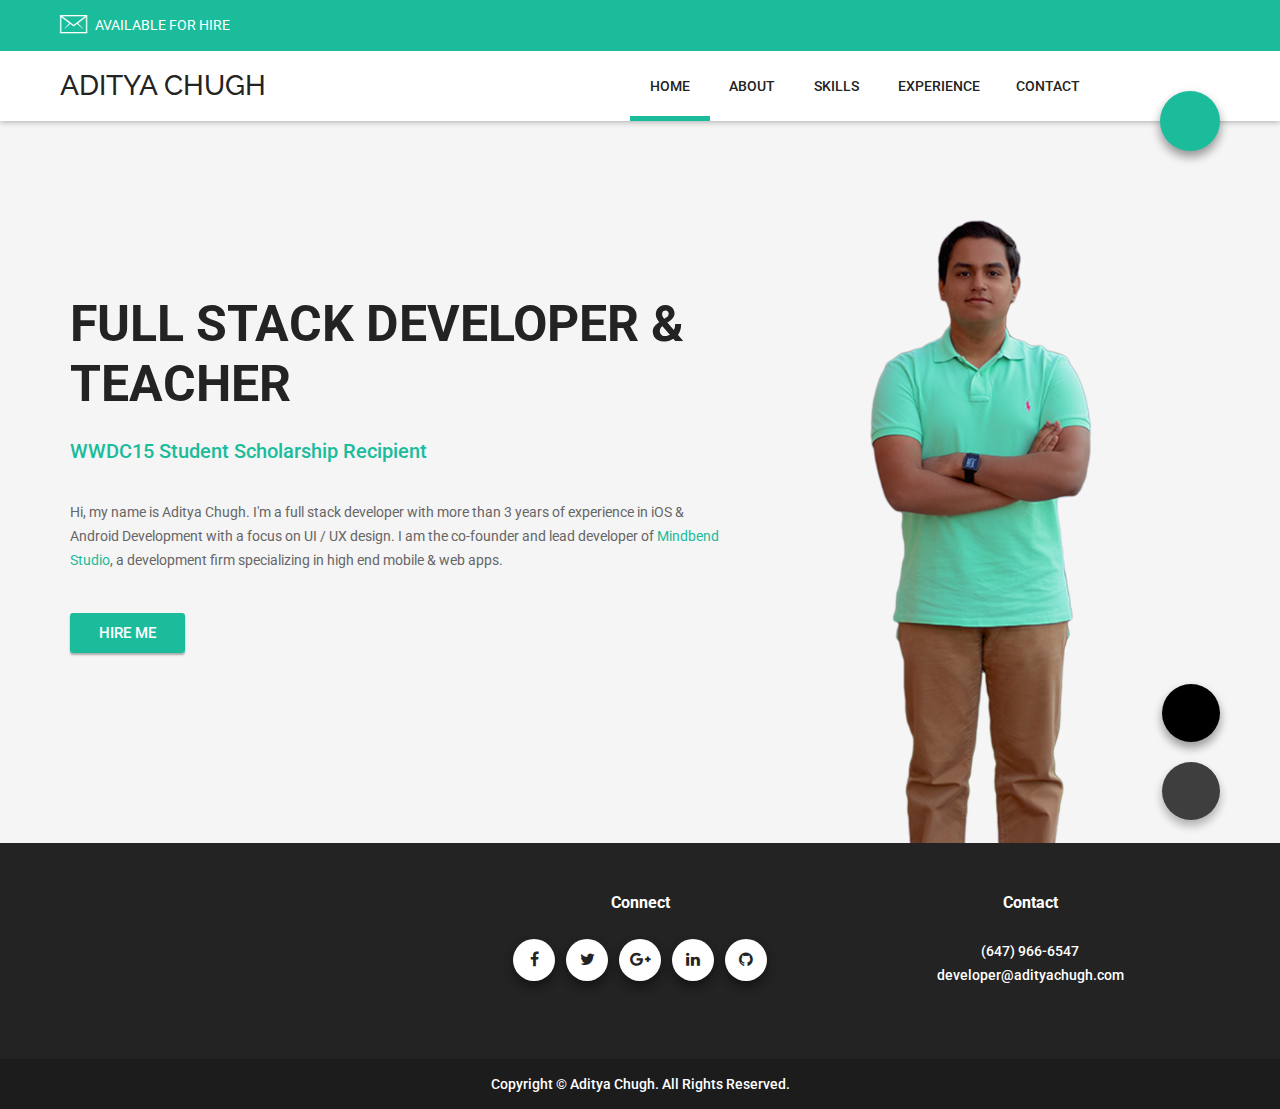
==== index.html @ 8405cd8e "first commit" ====
<!DOCTYPE html>
<html lang="en">
	<head>

		<link rel="shortcut icon" href="favicons/favicon.ico" type="image/x-icon" />
		<link rel="apple-touch-icon" href="favicons/apple-touch-icon.png" />
		<link rel="apple-touch-icon" sizes="57x57" href="favicons/apple-touch-icon-57x57.png" />
		<link rel="apple-touch-icon" sizes="72x72" href="favicons/apple-touch-icon-72x72.png" />
		<link rel="apple-touch-icon" sizes="76x76" href="favicons/apple-touch-icon-76x76.png" />
		<link rel="apple-touch-icon" sizes="114x114" href="favicons/apple-touch-icon-114x114.png" />
		<link rel="apple-touch-icon" sizes="120x120" href="favicons/apple-touch-icon-120x120.png" />
		<link rel="apple-touch-icon" sizes="144x144" href="favicons/apple-touch-icon-144x144.png" />
		<link rel="apple-touch-icon" sizes="152x152" href="favicons/apple-touch-icon-152x152.png" />
		<link rel="apple-touch-icon" sizes="180x180" href="favicons/apple-touch-icon-180x180.png" />

		<meta charset="utf-8">
		<meta http-equiv="X-UA-Compatible" content="IE=edge">
		<meta name="viewport" content="width=device-width, initial-scale=1">
		<title>Aditya Chugh - Full Stack Developer & Teacher</title>

		<!-- Bootstrap -->
		<link href="css/bootstrap.min.css" rel="stylesheet">
		<!-- Material Design Icons -->
		<link href="fonts/material-design-iconic-font/css/material-design-iconic-font.min.css" rel="stylesheet">
		<!-- Font Awesome -->
		<link href="http://maxcdn.bootstrapcdn.com/font-awesome/4.3.0/css/font-awesome.min.css" rel="stylesheet">
		<!-- Ionicons -->
		<link href="fonts/ionicons/css/ionicons.min.css" rel="stylesheet">
		<!-- Owl Carousel -->
		<link href="css/owl.carousel.css" rel="stylesheet">
		<link href="css/owl.theme.default.css" rel="stylesheet">
		<!-- Style.css -->
		<link href="css/style.css" rel="stylesheet">

		<!-- HTML5 shim and Respond.js for IE8 support of HTML5 elements and media queries -->
		<!-- WARNING: Respond.js doesn't work if you view the page via file:// -->
		<!--[if lt IE 9]>
			<script src="https://oss.maxcdn.com/html5shiv/3.7.2/html5shiv.min.js"></script>
			<script src="https://oss.maxcdn.com/respond/1.4.2/respond.min.js"></script>
		<![endif]-->

	</head>
	<body>

		<!-- Search -->
	<div class="search-overlay"></div>
		<div class="search">
			<a href="" class="search-close"><i class="md md-close"></i></a>
			<div class="row">
				<div class="col-sm-6 col-sm-offset-3">
					<h4>Just Start Typing Text and Press Enter</h4>
					<form class="search-form">
						<input type="text" id="search" name="search" class="text-center" />
					</form> <!-- end .search-form -->
				</div> <!-- end .col-sm-6 -->
			</div> <!-- end .row -->
		</div> <!-- end .row -->

		<!-- Slide Out -->
		<div class="slide-out-overlay"></div>
		<div class="slide-out">
			<header class="slide-out-header clearfix">
				<div class="clearfix">
					<a href="" class="slide-out-close pull-left"><i class="md md-close"></i></a>
					<a href="" class="open-search pull-right" style="display: none;"><i class="md md-search"></i></a>
					<a href="" class="slide-out-share pull-right" style="display: none;"><i class="md md-more-vert"></i></a>
				</div> <!-- end .clearfix -->
				<!-- Popup -->
				<div class="slide-out-popup">
					<nav class="social-nav">
						<ul class="list-unstyled">
							<li><a href="">Facebook</a></li>
							<li><a href="">Twitter</a></li>
							<li><a href="">Linkedin</a></li>
							<li><a href="">Google+</a></li>
							<li><a href="">Behance</a></li>
						</ul> <!-- end .list-unstyled -->
					</nav> <!-- end .social-nav -->
				</div> <!-- end .slide-out-popup -->
				<div class="image"><img src="images/head01.jpeg" alt="alt text" class="img-responsive"></div>
				<div class="content">
					<h5>Aditya Chugh</h5>
					<span>Mobile Developer</span>
				</div> <!-- end .content -->
				<div class="text-right">
					<a href="resume.pdf" class="button link-button white icon-left"><i class="md md-file-download"></i>Download Resume</a>
				</div> <!-- end .text-right -->
			</header> <!-- end .slide-out-header -->
			<div class="slide-out-widgets">
				<div class="slide-out-widget">
					<h4>Drink A Coffee With Me Today</h4>
					<form action="scripts/contact.php" method="post" class="form-horizontal contact-form">
						<div class="form-group">
							<label class="col-sm-3 control-label">Name</label>
							<div class="col-sm-9">
								<input type="text" class="contact-name" name="contact-name" />
							</div> <!-- end .col-sm-9 -->
						</div> <!-- end .form-group -->
						<div class="form-group">
							<label class="col-sm-3 control-label">Email</label>
							<div class="col-sm-9">
								<input type="email" class="contact-email" name="contact-email" />
							</div> <!-- end .col-sm-9 -->
						</div> <!-- end .form-group -->
						<div class="form-group">
							<label class="col-sm-3 control-label">Message</label>
							<div class="col-sm-9">
								<textarea name="contact-message" class="contact-message" rows="3"></textarea>
							</div> <!-- end .col-sm-9 -->
						</div> <!-- end .form-group -->
						<div class="form-group">
							<div class="col-sm-9 col-sm-offset-3">
								<button type="submit" class="button solid-button purple">Send Message</button>
							</div> <!-- end .col-sm-9 -->
						</div> <!-- end .form-group -->
						<div class="contact-loading alert alert-info form-alert">
							<span class="message">Loading...</span>
							<button type="button" class="close" data-hide="alert" aria-label="Close"><i class="fa fa-times"></i></button>
						</div>
						<div class="contact-success alert alert-success form-alert">
							<span class="message">Success!</span>
							<button type="button" class="close" data-hide="alert" aria-label="Close"><i class="fa fa-times"></i></button>
						</div>
						<div class="contact-error alert alert-danger form-alert">
							<span class="message">Error!</span>
							<button type="button" class="close" data-hide="alert" aria-label="Close"><i class="fa fa-times"></i></button>
						</div>
					</form> <!-- end contact-form -->
				</div> <!-- end .slide-out-widget -->
				<!--<div class="slide-out-widget">-->
					<!--<h4>Follow On Twitter</h4>-->
					<!--<div class="instagram">-->
						<!--<a href=""><img src="images/instagram01.jpg" alt="alt text" class="img-responsive"></a>-->
						<!--<a href=""><img src="images/instagram02.jpg" alt="alt text" class="img-responsive"></a>-->
						<!--<a href=""><img src="images/instagram03.jpg" alt="alt text" class="img-responsive"></a>-->
						<!--<a href=""><img src="images/instagram04.jpg" alt="alt text" class="img-responsive"></a>-->
						<!--<a href=""><img src="images/instagram05.jpg" alt="alt text" class="img-responsive"></a>-->
						<!--<a href=""><img src="images/instagram06.jpg" alt="alt text" class="img-responsive"></a>-->
					<!--</div> &lt;!&ndash; end .instagram &ndash;&gt;-->
				<!--</div> &lt;!&ndash; end .slide-out-widget &ndash;&gt;-->
			</div> <!-- end .slide-out-widgets -->
		</div> <!-- end .slide-out -->

		<!-- Header -->
		<header class="header">
			<div class="top clearfix">
				<a href="#section8" class="available"><i class="ion-ios-email-outline"></i><span>Available For Hire</span></a>
				<div class="right-icons">
					<a href="" class="open-search header-open-search" style="display:none"><i class="md md-search"></i></a>
					<a href="resume.pdf" class="download"><i class="md md-file-download"></i></a>
					<a href="" class="share" style="display: none;"><i class="md md-more-vert"></i></a>
				</div> <!-- end .right-icons -->
				<!-- Popup -->
				<div class="popup">
					<nav class="social-nav">
						<ul class="list-unstyled">
							<li><a href="">Facebook</a></li>
							<li><a href="">Twitter</a></li>
							<li><a href="">Linkedin</a></li>
							<li><a href="">Google+</a></li>
							<li><a href="">Behance</a></li>
						</ul> <!-- end .list-unstyled -->
					</nav> <!-- end .social-nav -->
				</div> <!-- end .popup -->
			</div> <!-- end .top -->
			<div class="bottom clearfix">
				<div class="title"><a href="index.html">Aditya Chugh</a></div>
				<div class="header-action-button-wrapper">
					<a href="" class="header-action-button action-button"><i class="md md-add"></i></a>
				</div> <!-- end .header-action-button-wrapper -->
				<a href="" class="responsive-menu-open">Menu <i class="fa fa-bars"></i></a>
				<nav class="main-nav">
					<ul class="list-unstyled">
						<li class="active"><a href="#section1">Home</a></li>
						<li><a href="#section2">About</a></li>
						<li><a href="#section3">Skills</a></li>
						<li><a href="#section4">Experience</a></li>
						<li><a href="#section5" style="display: none;">Education</a></li>
						<li><a href="#section6" style="display: none;">Work</a></li>
						<li><a href="#section7" style="display: none;">Blog</a></li>
						<li><a href="#section8">Contact</a></li>
					</ul>
				</nav> <!-- end .main-nav -->
			</div> <!-- end .bottom -->
		</header> <!-- end .header -->
		<div class="responsive-menu">
			<a href="" class="responsive-menu-close">Close <i class="ion-android-close"></i></a>
			<nav class="responsive-nav"></nav> <!-- end .responsive-nav -->
		</div> <!-- end .responsive-menu -->

		<!-- Section Navigation -->
		<div class="section-nav">
			<nav class="section1">
				<a href="#section2" class="forward"><i class="md md-chevron-right"></i></a>
				<a href="#section1" class="backward"><i class="md md-chevron-left"></i></a>
			</nav>
		</div> <!-- end .section-nav -->

		<!-- Sections -->
		<div class="sections">
			<div class="sections-wrapper clearfix">

				<!-- Home -->
				<section id="section1" class="no-padding-bottom active">
					<div class="container">
						<div class="row">
							<div class="col-sm-7 vertical-center padding-fix">
								<h1>Full Stack Developer & Teacher</h1>
								<h3 class="subtitle"><a href="https://github.com/adityachugh/WWDC-2015">WWDC15 Student Scholarship Recipient</a></h3>
								<p>Hi, my name is Aditya Chugh. I'm a full stack developer with more than 3 years of experience in iOS & Android Development with a focus on UI / UX design. I am the co-founder and lead developer of <a href="http://www.mindbend.io">Mindbend Studio</a>, a development firm specializing in high end mobile & web apps. </p>
								<p class="button-row"><a href="https://ca.linkedin.com/in/adityachugh" class="button purple solid-button">Hire Me</a><!-- <a href="" class="button solid-button purple">Download Resume</a> --></p>
							</div> <!-- end .col-sm-7 -->
							<div class="col-sm-5 vertical-center">
								<img src="images/man01.png" alt="man" class="img-responsive section-img">
							</div> <!-- end .col-sm-5 -->
						</div> <!-- end .row -->
					</div> <!-- end .container -->
				</section> <!-- end #section1 -->
				<!-- About -->
				<section id="section2">
					<div class="container">
						<h2>About Me</h2>
						<div class="row">
							<div class="col-sm-3">
								<img src="images/man02.png" alt="man" class="img-responsive section-img">
							</div> <!-- end .col-sm-3 -->
							<div class="col-sm-9">
								<h3 class="small-margin-bottom">Aditya Chugh</h3>
								<h5>Full Stack Developer & Teacher</h5>
								<p>Since my childhood, I've always had a very strong passion for computers. At the age of 12, I started writing applications in C#, and by the age of 14, I was developing design focused iOS apps. In June 2015, I was honored to have won a <a href="https://developer.apple.com/wwdc/scholarships/">WWDC15 scholarship</a>, and had the pleasure of meeting many bright minds, including Tim Cook and Craig Federighi, just to name a few. Lately I have been participating in various hackathons, and have attended some of Canada's most presitgious hackathons, including <a href="http://hackthenorth.com">Hack the North</a> and <a href="https://hackwestern.com">Hack Western</a>.</p>
								<p>I've always had a keen eye for design, and this has lead me to start my own design & development firm, <a href="http://mindbend.io">Mindbend Studio</a>. I have a strong passion for entrepeneurship, and plan to continue with this startup throughout the course of my post secondary education. </p>
								<p>I strongly believe that the more you give to others, the more you achieve yourself. For this reason I have started a programming club at my school, I teach programming at a social programming club called <a href="http://projectcipher.io">Cipher</a>, and I teach iOS and web development at an education startup, <a href="http://www.sparkeducation.ca">Spark Education</a>. Throughout this journey, I have learned that I also have a strong passion for empowering others through programming, and that by increasing our generation's computer literacy, we can build a better future for everyone.</p>
								<div class="signature"><img src="images/signature.png" alt="signature" class="img-responsive"></div>
								<div class="spacer"></div>
								<h3>What I'm Doing</h3>
								<div class="row">
									<div class="col-sm-4">
										<div class="service">
											<div class="icon"><i class="ion-iphone"></i></div>
											<h5>iOS Development</h5>
										</div> <!-- end .service -->
									</div> <!-- end .col-sm-4 -->
									<div class="col-sm-4">
										<div class="service">
											<div class="icon"><i class="ion-cloud"></i></div>
											<h5>Web Development</h5>
										</div> <!-- end .service -->
									</div> <!-- end .col-sm-4 -->
									<div class="col-sm-4">
										<div class="service">
											<div class="icon"><i class="ion-ios-monitor-outline"></i></div>
											<h5>UI / UX Design</h5>
										</div> <!-- end .service -->
									</div> <!-- end .col-sm-4 -->
								</div> <!-- end .row -->
							</div> <!-- end .col-sm-9 -->
						</div> <!-- end .row -->
					</div> <!-- end .container -->
				</section> <!-- end #section1 -->

				<!-- Skills -->
				<section id="section3">
					<div class="container">
						<h2>My Skills & Values</h2>
						<div class="row">
							<div class="col-sm-6">
								<h4>Technical Skills</h4>
								<label class="progress-bar-label">Swift</label>
								<div class="progress">
									<div class="progress-bar" role="progressbar" aria-valuenow="90" aria-valuemin="0" aria-valuemax="100">
										<span>90%</span>
									</div> <!-- end .progress-bar -->
								</div> <!-- end .progress -->
								<label class="progress-bar-label">Objective C</label>
								<div class="progress">
									<div class="progress-bar" role="progressbar" aria-valuenow="85" aria-valuemin="0" aria-valuemax="100">
										<span>85%</span>
									</div> <!-- end .progress-bar -->
								</div> <!-- end .progress -->
								<label class="progress-bar-label">UI / UX Design</label>
								<div class="progress">
									<div class="progress-bar" role="progressbar" aria-valuenow="90" aria-valuemin="0" aria-valuemax="100">
										<span>90%</span>
									</div> <!-- end .progress-bar -->
								</div> <!-- end .progress -->
                                <label class="progress-bar-label">Java (Android)</label>
                                <div class="progress">
                                    <div class="progress-bar" role="progressbar" aria-valuenow="85" aria-valuemin="0" aria-valuemax="100">
                                        <span>85%</span>
                                    </div> <!-- end .progress-bar -->
                                </div> <!-- end .progress -->
								<label class="progress-bar-label">Angular.JS</label>
								<div class="progress">
									<div class="progress-bar" role="progressbar" aria-valuenow="70" aria-valuemin="0" aria-valuemax="100">
										<span>70%</span>
									</div> <!-- end .progress-bar -->
								</div> <!-- end .progress -->
							</div> <!-- end .col-sm-6 -->
							<div class="col-sm-6">
								<h4>Skills</h4>
								<div class="row">
									<div class="col-sm-6">
										<ul class="list-icons purple bold-list">
											<li><i class="md-arrow-forward"></i>Entrepreneurship</li>
											<li><i class="md-arrow-forward"></i>Leadership</li>
											<li><i class="md-arrow-forward"></i>Project Management</li>
											<li><i class="md-arrow-forward"></i>Software Development</li>
											<li><i class="md-arrow-forward"></i>Teaching</li>
											<li><i class="md-arrow-forward"></i>Research</li>
											<li><i class="md-arrow-forward"></i>SDLC</li>
										</ul>
									</div> <!-- end .col-sm-6 -->
									<div class="col-sm-6">
										<ul class="list-icons purple bold-list">
											<li><i class="md-arrow-forward"></i>Xcode</li>
											<li><i class="md-arrow-forward"></i>MySQL</li>
											<li><i class="md-arrow-forward"></i>Parse.com</li>
											<li><i class="md-arrow-forward"></i>IntelliJ</li>
											<li><i class="md-arrow-forward"></i>Aperture</li>
											<li><i class="md-arrow-forward"></i>Sketch 3</li>
											<li><i class="md-arrow-forward"></i>Photoshop</li>
										</ul>
									</div> <!-- end .col-sm-6 -->
								</div> <!-- end .row -->
							</div> <!-- end .col-sm-6 -->
						</div> <!-- end .row -->
						<div class="spacer"></div>
						<h4 style="display: none;">Languages</h4>
						<div style="display: none" class="row">
							<div class="col-sm-4">
								<div class="circle-progress-wrapper clearfix">
									<div class="circle-progress">
										<input type="text" class="dial" value="100" data-color="#1abc9c" data-from="0" data-to="100" />
									</div> <!-- end .circle-progress -->
									<div class="circle-progress-label-wrapper"><label class="circle-progress-label">English</label></div>
								</div> <!-- end .circle-progress-wrapper -->
							</div> <!-- end .col-sm-4 -->
							<div class="col-sm-4">
								<div class="circle-progress-wrapper clearfix">
									<div class="circle-progress">
										<input type="text" class="dial" value="90" data-color="#1abc9c" data-from="0" data-to="90" />
									</div> <!-- end .circle-progress -->
									<div class="circle-progress-label-wrapper"><label class="circle-progress-label">Punjabi</label></div>
								</div> <!-- end .circle-progress-wrapper -->
							</div> <!-- end .col-sm-4 -->
							<div class="col-sm-4">
								<div class="circle-progress-wrapper clearfix">
									<div class="circle-progress">
										<input type="text" class="dial" value="85" data-color="#1abc9c" data-from="0" data-to="85" />
									</div> <!-- end .circle-progress -->
									<div class="circle-progress-label-wrapper"><label class="circle-progress-label">Hindi</label></div>
								</div> <!-- end .circle-progress-wrapper -->
							</div> <!-- end .col-sm-4 -->
						</div> <!-- end .row -->
					</div> <!-- end .container -->
				</section> <!-- end #section1 -->

				<!-- Experience -->
				<section id="section4">
					<div class="container">
						<div class="experience-timeline">
							<div class="experience-block clearfix">
								<div class="meta">
									<span class="year">May 2015 - Current</span>
									<span class="company"><a href="http://mindbend.io">Mindbend Studio</a></span>
								</div> <!-- end .meta -->
								<div class="content">
									<h5>CEO, Co-Founder & Lead Developer</h5>
									<p>At Mindbend Studio, I am working with two partners to develop infor[me]; a revolutionary service that will <strong>advance communication in a school environment</strong>. With one large client already, this service has the potential to <strong>impact hundreds of thousands of users</strong>.
										My role involves <strong>pitching the app</strong> to potential clients while <strong>managing all managerial functions</strong>. I also <strong>lead the planning / development of our mobile / web applications</strong>.</p>
								</div> <!-- end .content -->
								<div class="icon">
									<i class="ion-ios-lightbulb"></i>
								</div> <!-- end .icon -->
								<div class="line"></div>
							</div> <!-- end .experience-block -->
							<div class="experience-block clearfix">
								<div class="meta">
									<span class="year">December 2014 - Current</span>
									<span class="company"><a href="http://www.sparkeducation.ca/">Spark Education</a></span>
								</div> <!-- end .meta -->
								<div class="content">
									<h5>Mobile / Web Development Teacher</h5>
									<p>At Spark Education, I teach iOS and Web development to students with <strong>varying levels of programming experience.</strong> I spend much of my time developing <strong>new and innovative ways to teach</strong> students programming, and this has lead me to <strong>develop an open source SDK</strong> called Sparky; Sparky allows for amateurs to learn <strong>programming fundamentals and algorithms</strong> without the hassle of managing complex user interfaces.</p>
								</div> <!-- end .content -->
								<div class="icon">
									<i class="ion-ios-people"></i>
								</div> <!-- end .icon -->
								<div class="line"></div>
							</div> <!-- end .experience-block -->
						</div> <!-- end .experience-timeline -->

						<!-- Testimonials -->
						<div style="display: none" class="row">
							<div class="col-sm-8 col-sm-offset-2">
								<div class="testimonial-slider owl-carousel">
									<div>
										<div class="image"><img src="images/testimonial.jpg" alt="alt text"></div>
										<div class="sep"></div>
										<p>" Awesome to work with. Incredibly organized, easy to communicate with, responsive with next iterations, and beautiful work. "</p>
										<span class="author">swetain , CEO of Texco Company</span>
									</div>
									<div>
										<div class="image"><img src="images/testimonial.jpg" alt="alt text"></div>
										<div class="sep"></div>
										<p>" Awesome to work with. Incredibly organized, easy to communicate with, responsive with next iterations, and beautiful work. "</p>
										<span class="author">swetain , CEO of Texco Company</span>
									</div>
									<div>
										<div class="image"><img src="images/testimonial.jpg" alt="alt text"></div>
										<div class="sep"></div>
										<p>" Awesome to work with. Incredibly organized, easy to communicate with, responsive with next iterations, and beautiful work. "</p>
										<span class="author">swetain , CEO of Texco Company</span>
									</div>
								</div> <!-- end .testimonial-slider -->
							</div> <!-- end .col-sm-8 -->
						</div> <!-- end .row -->

					</div> <!-- end .container -->
				</section> <!-- end #section1 -->

				<!-- Education -->
				<section id="section5" style="display: none;">
					<div class="container">
						<h2>Educational Value</h2>
						<div class="education clearfix">
							<div class="item">
								<div class="marker"></div>
								<div class="content">
									<span>University Of Design</span>
									<h4>Master Degree of Design</h4>
								</div>
								<div class="year">2005 - 2006</div>
							</div> <!-- end item -->
							<div class="item">
								<div class="marker"></div>
								<div class="content">
									<span>University Of Design</span>
									<h4>Master Degree of Design</h4>
								</div>
								<div class="year">2005 - 2006</div>
							</div> <!-- end item -->
							<div class="item">
								<div class="marker"></div>
								<div class="content">
									<span>University Of Design</span>
									<h4>Master Degree of Design</h4>
								</div>
								<div class="year">2005 - 2006</div>
							</div> <!-- end item -->
							<div class="item">
								<div class="marker"></div>
								<div class="content">
									<span>University Of Design</span>
									<h4>Master Degree of Design</h4>
								</div>
								<div class="year">2005 - 2006</div>
							</div> <!-- end item -->
							<div class="line"></div>
						</div> <!-- end .education -->

						<h2>Hobbies & Interest</h2>
						<div class="row">
							<div class="col-sm-2 col-sm-offset-1 col-xs-6">
								<div class="icon-box">
									<div class="icon"><i class="ion-easel"></i></div>
									<h6>Web Research</h6>
								</div> <!-- end .icon-box -->
							</div> <!-- end .col-sm-2 -->
							<div class="col-sm-2 col-xs-6">
								<div class="icon-box">
									<div class="icon"><i class="ion-ios-camera-outline"></i></div>
									<h6>Photography</h6>
								</div> <!-- end .icon-box -->
							</div> <!-- end .col-sm-2 -->
							<div class="col-sm-2 col-xs-6">
								<div class="icon-box">
									<div class="icon"><i class="ion-plane"></i></div>
									<h6>Travelling</h6>
								</div> <!-- end .icon-box -->
							</div> <!-- end .col-sm-2 -->
							<div class="col-sm-2 col-xs-6">
								<div class="icon-box">
									<div class="icon"><i class="ion-ios-bookmarks-outline"></i></div>
									<h6>Book Reading</h6>
								</div> <!-- end .icon-box -->
							</div> <!-- end .col-sm-2 -->
							<div class="col-sm-2 col-xs-6">
								<div class="icon-box">
									<div class="icon"><i class="ion-ios-musical-notes"></i></div>
									<h6>Music</h6>
								</div> <!-- end .icon-box -->
							</div> <!-- end .col-sm-2 -->
						</div> <!-- end .row -->
					</div> <!-- end .container -->
				</section> <!-- end #section1 -->

				<!-- Portfolio -->
				<section style="display: none;" id="section6">
					<div class="container">
						<h2>Portfolio</h2>
						<div class="portfolio-wrapper">
							<div id="portfolio-filters" class="portfolio-filters">
								<button class="button solid-button white-purple small" data-filter="*">Show All</button>
								<button class="button solid-button white-purple small" data-filter=".branding">Branding</button>
								<button class="button solid-button white-purple small" data-filter=".print">Print</button>
								<button class="button solid-button white-purple small" data-filter=".motion">Motion</button>
								<button class="button solid-button white-purple small" data-filter=".websites">Websites</button>
							</div>
							<div id="portfolio" class="portfolio">
								<div class="item branding print">
									<img src="images/portfolio01.jpg" alt="alt text" class="img-responsive">
									<a href="single-portfolio.html" class="overlay">
										<div class="background"></div>
										<div class="meta">
											<span class="title">Portfolio Item - 01</span>
											<span class="category">Branding, Print</span>
										</div> <!-- end .meta -->
									</a> <!-- end .overlay -->
								</div> <!-- end .item -->
								<div class="item motion">
									<img src="images/portfolio02.jpg" alt="alt text" class="img-responsive">
									<a href="single-portfolio.html" class="overlay">
										<div class="background"></div>
										<div class="meta">
											<span class="title">Portfolio Item - 02</span>
											<span class="category">Motion</span>
										</div> <!-- end .meta -->
									</a> <!-- end .overlay -->
								</div> <!-- end .item -->
								<div class="item print">
									<img src="images/portfolio03.jpg" alt="alt text" class="img-responsive">
									<a href="single-portfolio.html" class="overlay">
										<div class="background"></div>
										<div class="meta">
											<span class="title">Portfolio Item - 03</span>
											<span class="category">Print</span>
										</div> <!-- end .meta -->
									</a> <!-- end .overlay -->
								</div> <!-- end .item -->
								<div class="item print branding websites">
									<img src="images/portfolio04.jpg" alt="alt text" class="img-responsive">
									<a href="single-portfolio.html" class="overlay">
										<div class="background"></div>
										<div class="meta">
											<span class="title">Portfolio Item - 04</span>
											<span class="category">Branding, Websites</span>
										</div> <!-- end .meta -->
									</a> <!-- end .overlay -->
								</div> <!-- end .item -->
								<div class="item print branding">
									<img src="images/portfolio05.jpg" alt="alt text" class="img-responsive">
									<a href="single-portfolio.html" class="overlay">
										<div class="background"></div>
										<div class="meta">
											<span class="title">Portfolio Item - 05</span>
											<span class="category">Print, Branding</span>
										</div> <!-- end .meta -->
									</a> <!-- end .overlay -->
								</div> <!-- end .item -->
								<div class="item motion">
									<img src="images/portfolio06.jpg" alt="alt text" class="img-responsive">
									<a href="single-portfolio.html" class="overlay">
										<div class="background"></div>
										<div class="meta">
											<span class="title">Portfolio Item - 06</span>
											<span class="category">Motion</span>
										</div> <!-- end .meta -->
									</a> <!-- end .overlay -->
								</div> <!-- end .item -->
								<div class="item motion">
									<img src="images/portfolio07.jpg" alt="alt text" class="img-responsive">
									<a href="single-portfolio.html" class="overlay">
										<div class="background"></div>
										<div class="meta">
											<span class="title">Portfolio Item - 07</span>
											<span class="category">Motion</span>
										</div> <!-- end .meta -->
									</a> <!-- end .overlay -->
								</div> <!-- end .item -->
								<div class="item print">
									<img src="images/portfolio08.jpg" alt="alt text" class="img-responsive">
									<a href="single-portfolio.html" class="overlay">
										<div class="background"></div>
										<div class="meta">
											<span class="title">Portfolio Item - 08</span>
											<span class="category">Print</span>
										</div> <!-- end .meta -->
									</a> <!-- end .overlay -->
								</div> <!-- end .item -->
								<div class="item motion">
									<img src="images/portfolio09.jpg" alt="alt text" class="img-responsive">
									<a href="single-portfolio.html" class="overlay">
										<div class="background"></div>
										<div class="meta">
											<span class="title">Portfolio Item - 09</span>
											<span class="category">Motion</span>
										</div> <!-- end .meta -->
									</a> <!-- end .overlay -->
								</div> <!-- end .item -->
								<div class="item websites">
									<img src="images/portfolio10.jpg" alt="alt text" class="img-responsive">
									<a href="single-portfolio.html" class="overlay">
										<div class="background"></div>
										<div class="meta">
											<span class="title">Portfolio Item - 10</span>
											<span class="category">Websites</span>
										</div> <!-- end .meta -->
									</a> <!-- end .overlay -->
								</div> <!-- end .item -->
							</div> <!-- end .portfolio -->
							<div class="portfolio-load-more">
								<a href="single-portfolio.html" class="button solid-button white icon-right">Load More Work<i class="md-refresh"></i></a>
							</div> <!-- end .portfolio-load-more -->
						</div> <!-- end .portfolio-wrapper -->
					</div> <!-- end .container -->
				</section> <!-- end #section1 -->

				<!-- Blog -->
				<section id="section7" style="display: none;">
					<div class="container">
						<h2>Blog Post</h2>
						<div class="blog-posts masonry" id="blog-masonry">
							<div class="blog-grid-sizer"></div>
							<div class="blog-post image-left">
								<div class="inner">
									<a href="single-blog-post.html"><div class="image" style="background-image: url('images/blog-post-image01.jpg');"></div></a>
									<div class="content">
										<span class="date">March 14, 2015</span>
										<h4><a href="single-blog-post.html">We Support Any Type Of Design</a></h4>
										<footer>
											<span class="comments-link"><a href="single-blog-post.html">3 Comments</a></span>
											<span class="share-link"><a href="single-blog-post.html"><i class="fa fa-share-alt"></i></a></span>
										</footer>
									</div> <!-- end .content -->
								</div> <!-- end .inner -->
							</div> <!-- end .blog-post -->
							<div class="blog-post">
								<div class="inner">
									<div class="content">
										<span class="date">March 15, 2015</span>
										<h4><a href="single-blog-post.html">We Give 99% Satisfy In All Work</a></h4>
										<footer>
											<span class="comments-link"><a href="single-blog-post.html">7 Comments</a></span>
											<span class="share-link"><a href="single-blog-post.html"><i class="fa fa-share-alt"></i></a></span>
										</footer>
									</div> <!-- end .content -->
								</div> <!-- end .inner -->
							</div> <!-- end .blog-post -->
							<div class="blog-post image-top">
								<div class="inner">
									<a href="single-blog-post.html"><div class="image" style="background-image: url('images/blog-post-image02.jpg');"></div></a>
									<div class="content">
										<span class="date">March 13, 2015</span>
										<h4><a href="single-blog-post.html">We Won CSS Design Of The Year</a></h4>
										<footer>
											<span class="comments-link"><a href="single-blog-post.html">4 Comments</a></span>
											<span class="share-link"><a href="single-blog-post.html"><i class="fa fa-share-alt"></i></a></span>
										</footer>
									</div> <!-- end .content -->
								</div> <!-- end .inner -->
							</div> <!-- end .blog-post -->
							<div class="blog-post image-top">
								<div class="inner">
									<a href="single-blog-post.html"><div class="image" style="background-image: url('images/blog-post-image03.jpg');"></div></a>
									<div class="content">
										<span class="date">March 12, 2015</span>
										<h4><a href="single-blog-post.html">How to Launch Website Easily</a></h4>
										<footer>
											<span class="comments-link"><a href="single-blog-post.html">10 Comments</a></span>
											<span class="share-link"><a href="single-blog-post.html"><i class="fa fa-share-alt"></i></a></span>
										</footer>
									</div> <!-- end .content -->
								</div> <!-- end .inner -->
							</div> <!-- end .blog-post -->
							<div class="blog-post image-right">
								<div class="inner">
									<a href="single-blog-post.html"><div class="image" style="background-image: url('images/blog-post-image04.jpg');"></div></a>
									<div class="content">
										<span class="date">March 11, 2015</span>
										<h4><a href="single-blog-post.html">Music Is Help To Relax Body And Mind</a></h4>
										<footer>
											<span class="comments-link"><a href="single-blog-post.html">5 Comments</a></span>
											<span class="share-link"><a href="single-blog-post.html"><i class="fa fa-share-alt"></i></a></span>
										</footer>
									</div> <!-- end .content -->
								</div> <!-- end .inner -->
							</div> <!-- end .blog-post -->
							<div class="blog-post">
								<div class="inner">
									<div class="content">
										<span class="date">March 10, 2015</span>
										<h4><a href="single-blog-post.html">We Support any Type of Design</a></h4>
										<footer>
											<span class="comments-link"><a href="single-blog-post.html">3 Comments</a></span>
											<span class="share-link"><a href="single-blog-post.html"><i class="fa fa-share-alt"></i></a></span>
										</footer>
									</div> <!-- end .content -->
								</div> <!-- end .inner -->
							</div> <!-- end .blog-post -->
							<div class="blog-post image-left">
								<div class="inner">
									<a href="single-blog-post.html"><div class="image" style="background-image: url('images/blog-post-image05.jpg');"></div></a>
									<div class="content">
										<span class="date">March 9, 2015</span>
										<h4><a href="single-blog-post.html">Change Your Domain Without Risk</a></h4>
										<footer>
											<span class="comments-link"><a href="single-blog-post.html">6 Comments</a></span>
											<span class="share-link"><a href="single-blog-post.html"><i class="fa fa-share-alt"></i></a></span>
										</footer>
									</div> <!-- end .content -->
								</div> <!-- end .inner -->
							</div> <!-- end .blog-post -->
						</div> <!-- end .blog-posts -->
						<div class="blog-load-more">
							<a href="single-blog-post.html" class="button solid-button white icon-right">Load More Posts<i class="md-refresh"></i></a>
						</div> <!-- end .blog-load-more -->
					</div> <!-- end .container -->
				</section> <!-- end #section1 -->

				<!-- Contact -->
				<section id="section8">
					<div class="container">
						<h2>Get In Touch With Me</h2>
						<div class="row">
							<div class="col-sm-5">
								<h5>Contact Address</h5>
								<ul class="list-icons list-unstyled">
									<li><i class="ion-ios-location-outline"></i>80 Pertosa Drive, Unit 13<br/>Brampton ON L6X 5E9<br/>Canada</li>
									<li><i class="ion-iphone"></i>Phone: +1 (647) 966-6547</li>
									<li><i class="ion-ios-email-outline"></i>Email: <a href="mailto:developer@adityachugh.com">developer@adityachugh.com</a></li>
								</ul>
								<div class="spacer"></div>
								<div class="social-icons">
									<a href="https://www.facebook.com/chughaditya" class="social-icon"><i class="fa fa-facebook"></i></a>
									<a href="https://twitter.com/AdityaChugh1" class="social-icon"><i class="fa fa-twitter"></i></a>
									<a href="https://plus.google.com/u/0/+AdityaChugh1" class="social-icon"><i class="fa fa-google-plus"></i></a>
									<a href="https://ca.linkedin.com/in/adityachugh" class="social-icon"><i class="fa fa-linkedin"></i></a>
									<a href="https://github.com/adityachugh" class="social-icon"><i class="fa fa-github"></i></a>
								</div> <!-- end .social-icons -->
								<div class="spacer"></div>
							</div>
							<div class="col-sm-7">
								<h5>Contact Form</h5>
								<form action="scripts/contact.php" method="post" class="form-horizontal contact-form">
									<div class="form-group">
										<label class="col-sm-2 control-label">Name</label>
										<div class="col-sm-10">
											<input type="text" class="contact-name" name="contact-name" />
										</div> <!-- end .col-sm-10 -->
									</div> <!-- end .form-group -->
									<div class="form-group">
										<label class="col-sm-2 control-label">Email</label>
										<div class="col-sm-10">
											<input type="email" class="contact-email" name="contact-email" />
										</div> <!-- end .col-sm-10 -->
									</div> <!-- end .form-group -->
									<div class="form-group">
										<label class="col-sm-2 control-label">Message</label>
										<div class="col-sm-10">
											<textarea name="contact-message" class="contact-message" rows="3"></textarea>
										</div> <!-- end .col-sm-10 -->
									</div> <!-- end .form-group -->
									<div class="form-group">
										<div class="col-sm-10 col-sm-offset-2">
											<button type="submit" class="button solid-button purple">Send Message</button>
										</div> <!-- end .col-sm-10 -->
									</div> <!-- end .form-group -->
									<div class="contact-loading alert alert-info form-alert">
										<span class="message">Loading...</span>
										<button type="button" class="close" data-hide="alert" aria-label="Close"><i class="fa fa-times"></i></button>
									</div>
									<div class="contact-success alert alert-success form-alert">
										<span class="message">Success!</span>
										<button type="button" class="close" data-hide="alert" aria-label="Close"><i class="fa fa-times"></i></button>
									</div>
									<div class="contact-error alert alert-danger form-alert">
										<span class="message">Error!</span>
										<button type="button" class="close" data-hide="alert" aria-label="Close"><i class="fa fa-times"></i></button>
									</div>
								</form> <!-- end contact-form -->
							</div>
						</div>
						<!--<div class="map" id="map"></div>-->
					</div> <!-- end .container -->
				</section> <!-- end #section1 -->

			</div> <!-- end .sections-wrapper -->
		</div> <!-- end .sections -->
		
		<!-- Footer -->
		<footer class="footer">
			<div class="top">
				<div class="container">
					<div class="row">
						<div class="col-sm-4">
<!-- 							<h4>Address</h4> -->
<!-- 							<p>123 Sility, South Corner Street,<br />Melbornem Australia.</p> -->
						</div> <!-- end .col-sm-4 -->
						<div class="col-sm-4">
							<h4>Connect</h4>
							<div class="social-icons">
								<a href="https://www.facebook.com/chughaditya" class="social-icon"><i class="fa fa-facebook"></i></a>
								<a href="https://twitter.com/AdityaChugh1" class="social-icon"><i class="fa fa-twitter"></i></a>
								<a href="https://plus.google.com/u/0/+AdityaChugh1" class="social-icon"><i class="fa fa-google-plus"></i></a>
								<a href="https://ca.linkedin.com/in/adityachugh" class="social-icon"><i class="fa fa-linkedin"></i></a>
								<a href="https://github.com/adityachugh" class="social-icon"><i class="fa fa-github"></i></a>
							</div> <!-- end .social-icons -->
						</div> <!-- end .col-sm-4 -->
						<div class="col-sm-4">
							<h4>Contact</h4>
							<p>(647) 966-6547<br />developer@adityachugh.com</p>
						</div> <!-- end .col-sm-4 -->
					</div> <!-- end .row -->
				</div> <!-- end .container -->
			</div> <!-- end .footer -->
			<div class="bottom">Copyright &copy; Aditya Chugh. All Rights Reserved.</div> <!-- end .bottom -->
		</footer> <!-- end .footer -->

		<!-- jQuery -->
		<script src="js/jquery-1.11.2.min.js"></script>
		<!-- Bootstrap -->
		<script src="js/bootstrap.min.js"></script>
		<!-- Inview -->
		<script src="js/jquery.inview.min.js"></script>
		<!-- SmoothScroll -->
		<script src="js/smoothscroll.js"></script>
		<!-- jQuery Knob -->
		<script src="js/jquery.knob.min.js"></script>
		<!-- Owl Carousel -->
		<script src="js/owl.carousel.min.js"></script>
		<!-- Isotope -->
		<script src="js/isotope.pkgd.min.js"></script>
		<!-- Images Loaded -->
		<script src="js/imagesloaded.pkgd.min.js"></script>
		<!-- google maps -->
		<!--<script src="https://maps.googleapis.com/maps/api/js?v=3.exp"></script>-->
		<!-- Scripts.js -->
		<script src="js/scripts.js"></script>
		<!-- Google Analytics -->
		<script>
			(function(i,s,o,g,r,a,m){i['GoogleAnalyticsObject']=r;i[r]=i[r]||function(){
						(i[r].q=i[r].q||[]).push(arguments)},i[r].l=1*new Date();a=s.createElement(o),
					m=s.getElementsByTagName(o)[0];a.async=1;a.src=g;m.parentNode.insertBefore(a,m)
			})(window,document,'script','//www.google-analytics.com/analytics.js','ga');

			ga('create', 'UA-65218103-1', 'auto');
			ga('send', 'pageview');
		</script>

	</body>
</html>
---- css/style.css ----
/**
*
* Contents
* 
* 01. General Styles
* 02. Buttons
* 03. Forms
* 04. Alerts
* 05. Progress Bar
* 06. Header
* 07. Footer
* 08. Social Icons
* 09. Sections
* 10. Widgets
* 11. Signature
* 12. Services
* 13. Experience
* 14. Testimonials
* 15. Education
* 16. Icon Box
* 17. Portfolio
* 18. Blog
* 19. Error Page
* 
**/


/* ==========================================================================
   01. General Styles
   ========================================================================== */
@import url(http://fonts.googleapis.com/css?family=Roboto:400,300,500,700);
@import url(http://fonts.googleapis.com/css?family=Raleway:400,500);
@import url(http://fonts.googleapis.com/css?family=Lato:700);
html, body {
	overflow-x: hidden;
}
body {
	background: #f5f5f5;
	font-size: 14px;
	line-height: 24px;
	color: #666;
	font-family: 'Roboto', sans-serif;
	font-weight: 400;
}
p {
	margin-bottom: 24px;
}
blockquote {
	margin: 24px 0;
	margin-left: 72px;
	border-left: 4px solid #1abc9c;
	padding: 0;
	padding-left: 38px;
	font-size: 16px;
	line-height: 28px;
	color: #232323;
	font-weight: 500;
	text-transform: uppercase;
}
blockquote p {
	position: relative;
}
blockquote p:before {
	content: '“';
	font-family: 'Lato', sans-serif;
	font-size: 24px;
	line-height: 28px;
	position: absolute;
	left: -12px;
	top: 0;
}
blockquote p:after {
	content: '”';
	font-family: 'Lato', sans-serif;
	font-size: 24px;
	line-height: 28px;
}
blockquote footer {
	font-size: 13px;
	line-height: 28px;
	text-transform: uppercase;
	color: #1abc9c;
	margin-top: 12px;
}
blockquote footer:before {
	content: '';
}
a {
	-webkit-transition: .25s;
	-moz-transition: .25s;
	-o-transition: .25s;
	-ms-transition: .25s;
	transition: .25s;
	outline: none !important;
	color: #1abc9c;
}
a:hover {
	color: #1abc9c;
}
a:focus {
	text-decoration: none;
}
a img {
	-webkit-transition: .25s;
	-moz-transition: .25s;
	-o-transition: .25s;
	-ms-transition: .25s;
	transition: .25s;
	-webkit-backface-visibility: hidden;
	backface-visibility: hidden;
}
a:hover img {
	opacity: .75;
}
.list-unstyled li {
	margin-bottom: 12px;
}
.list-icons {
	padding-left: 0;
	margin-left: 36px;
	list-style-type: none;
}
.list-icons > li {
	position: relative;
}
.list-icons > li > i {
	position: absolute;
	left: -36px;
	width: 36px;
	top: 2px;
	text-align: center;
	color: #232323;
	font-size: 18px;
	vertical-align: middle;
}
.list-icons.purple > li > i {
	color: #1abc9c;
}
.bold-list {
	font-weight: 500;
	text-transform: uppercase;
}
.bold-list li {
	margin-bottom: 12px;
}
h1, h2 {
	text-transform: uppercase;
	font-weight: 700;
	color: #232323;
}

h3, h4, h5, h6 {
	text-transform: capitalize;
	font-weight: 700;
	color: #232323;
}

h1 {
	font-size: 50px;
	line-height: 60px;
	margin-top: 0;
	margin-bottom: 24px;
}
h2 {
	font-size: 22px;
	line-height: 26px;
	margin-top: 0;
	margin-bottom: 36px;
}
h3 {
	font-size: 20px;
	line-height: 26px;
	margin-top: 0;
	margin-bottom: 36px;
	font-weight: 500;
}
h3.subtitle {
	text-transform: capitalize;
}
h4 {
	font-size: 16px;
	line-height: 24px;
	margin-top: 0;
	margin-bottom: 24px;
}
h5 {
	font-size: 15px;
	line-height: 32px;
	margin-top: 0;
	margin-bottom: 24px;
}
h6 {
	font-size: 14px;
	line-height: 32px;
	font-weight: 500;
}
h3.small-margin-bottom {
	margin-bottom: 6px;
}
.map {
	width: 100%;
	height: 426px;
	margin-top: 72px;
}

/* ==========================================================================
   02. Buttons
   ========================================================================== */
.button {
	font-weight: 500;
	text-transform: uppercase;
	-webkit-transition: .25s;
	-moz-transition: .25s;
	-o-transition: .25s;
	-ms-transition: .25s;
	transition: .25s;
	outline: none !important;
}
.button:hover {
	text-decoration: none;
}
.button i {
	font-size: 24px;
	vertical-align: middle;
}
.button.icon-left i {
	margin-right: 12px;
}
.button.icon-right i {
	margin-left: 12px;
}
.button-row {
	margin-top: 48px;
}
.button-row .button {
	margin-right: 32px;
	margin-bottom: 12px;
}
@media all and (max-width: 1024px) {
	.button-row .button {
		display: block;
		margin-right: 0;
	}
}
/*==========  Solid Button  ==========*/
.solid-button {
	font-size: 15px;
	line-height: 26px;
	padding: 11px 29px;
	border: none;
	border-radius: 3px;
	box-shadow: 0 2px 2px rgba(0,0,0,.3);
	text-align: center;
}
.solid-button:hover {
	box-shadow: 0 3px 6px rgba(0,0,0,.3);
}
.solid-button.purple {
	background: #1abc9c;
	color: #fff;
}
.solid-button.white {
	background: #fff;
	color: #232323;
}
.solid-button.dark {
	background: #232323;
	color: #fff;
}
.solid-button.white-purple {
	background: #fff;
	color: #232323;
}
.solid-button.white-purple:hover {
	background: #1abc9c;
	color: #fff;
}
.solid-button.small {
	font-size: 12px;
	padding: 2px 20px;
}
/*==========  Link Button  ==========*/
.link-button {
	font-size: 13px;
	line-height: 32px;
}
.link-button:hover {
	opacity: .75;
}
.link-button.white {
	color: #fff;
}
/*==========  Action Button  ==========*/
.action-button {
	background: #1abc9c;
	color: #fff;
	font-size: 24px;
	width: 60px;
	height: 60px;
	line-height: 60px;
	border-radius: 100%;
	display: inline-block;
	text-align: center;
	box-shadow: 0 4px 12px rgba(0,0,0,.13), 0 6px 10px rgba(0,0,0,.3);
}
.action-button:hover {
	box-shadow: 0 6px 18px rgba(0,0,0,.13), 0 9px 15px rgba(0,0,0,.3);
}

/* ==========================================================================
   03. Forms
   ========================================================================== */
input:not([type=submit]):not([type=file]), select, textarea {
	border: none;
	border-bottom: 1px solid #d7d7d7;
	background: none;
	width: 100%;
	padding: 2px 6px;
	outline: none !important;
	-webkit-transition: .25s;
	-moz-transition: .25s;
	-o-transition: .25s;
	-ms-transition: .25s;
	transition: .25s;
}
input:not([type=submit]):not([type=file]):focus, select:focus, textarea:focus {
	border-color: #1abc9c;
}
.input-group {
	margin-bottom: 28px;
}
.form-horizontal .control-label {
	text-align: left;
}

/* ==========================================================================
   04. Alerts
   ========================================================================== */
.alert {
	box-shadow: 0 2px 2px rgba(0,0,0,.3);
	border: none;
	margin-bottom: 0;
	margin-top: 24px;
	display: none;
	font-size: 15px;
	line-height: 26px;
	border-radius: 3px;
	font-weight: 500;
	text-transform: uppercase;
}
.alert-info {
	background: #2196F3;
	color: #fff;
}
.alert-success {
	background: #4CAF50;
	color: #fff;
}
.alert-danger {
	background: #F44336;
	color: #fff;
}

/* ==========================================================================
   05. Progress Bar
   ========================================================================== */
.progress {
	height: 8px;
	margin-bottom: 36px;
	background-color: #e8e8e8;
	border-radius: 0;
	box-shadow: none;
	overflow: visible;
}
.progress-bar {
	line-height: 8px;
	background-color: #1abc9c;
	box-shadow: none;
	position: relative;
}
.progress-bar span {
	display: block;
	width: 40px;
	height: 40px;
	line-height: 40px;
	text-align: center;
	color: #000;
	background: #fff;
	font-weight: 400;
	position: absolute;
	top: -16px;
	right: -20px;
	box-shadow: 0 3px 6px rgba(0,0,0,.3);
}
.progress-bar-label {
	text-transform: uppercase;
	font-weight: 500;
	font-size: 13px;
	margin-bottom: 12px;
	color: #232323;
}
.circle-progress-wrapper {
	margin-bottom: 24px;
}
.circle-progress {
	display: inline-block;
	width: 200px;
	height: 200px;
	position: relative;
	float: left;
}
.circle-progress input {
	font-size: 20px !important;
	display: inline-block !important;
	width: 78px !important;
	height: 78px !important;
	line-height: 78px !important;
	border-radius: 100% !important;
	background: #fff !important;
	margin-top: 61px !important;
	margin-left: 61px !important;
	box-shadow: 0 3px 6px rgba(0,0,0,.3) !important;
	font-family: 'Roboto', sans-serif !important;
	font-weight: 500 !important;
	top: 0;
	left: 0;
}
.circle-progress-label-wrapper {
	margin-left: 240px;
	height: 200px;
}
.circle-progress-label {
	text-transform: uppercase;
	font-weight: 500;
	font-size: 16px;
	line-height: 26px;
	margin-bottom: 0;
	color: #232323;
	position: relative;
	top: 50%;
	-webkit-transform: translateY(-50%);
	-ms-transform: translateY(-50%);
	transform: translateY(-50%);
}
@media all and (max-width: 768px) {
	.circle-progress {
		float: none;
	}
	.circle-progress-label-wrapper {
		margin-left: 0;
		height: auto;
		margin-top: 12px;
	}
	.circle-progress-label {
		top: auto;
		-webkit-transform: translateY(0);
		-ms-transform: translateY(0);
		transform: translateY(0);
	}
}

/* ==========================================================================
   06. Header
   ========================================================================== */
.header {
	box-shadow: 0 1px 6px rgba(0,0,0,.3);
	text-transform: uppercase;
}
.header .top {
	background: #1abc9c;
	line-height: 50px;
	color: #fff;
	padding: 0 60px;
}
.header .top a {
	color: #fff;
}
.header .top a:hover {
	opacity: .75;
	text-decoration: none;
}
.header .top .available {
	float: left;
}
.header .top .available i {
	font-size: 36px;
	line-height: 50px;
	margin-right: 8px;
	vertical-align: middle;
}
.header .top .right-icons {
	float: right;
	font-size: 24px;
}
.header .top .right-icons a {
	margin-left: 12px;
}
.header .bottom {
	background: #fff;
	line-height: 70px;
	padding: 0 60px;
	color: #232323;
	font-weight: 500;
	position: relative;
}
.header .bottom a {
	color: #232323;
}
.header .bottom .title {
	font-size: 28px;
	font-family: 'Raleway', sans-serif;
	float: left;
}
.header .bottom .title a:hover {
	opacity: .75;
	text-decoration: none;
}
.main-nav {
	float: right;
}
.main-nav ul {
	margin-bottom: 0;
}
.main-nav ul>li {
	padding: 0;
	display: inline-block;
	margin-left: -4px;
	margin-bottom: 0;
}
.main-nav ul>li a {
	padding: 0 20px;
	display: inline-block;
	line-height: 70px;
	height: 70px;
	border-bottom: 5px solid transparent;
}
.main-nav ul>li a:hover {
	border-bottom: 5px solid #1abc9c;
	text-decoration: none;
}
.main-nav ul>li.active a {
	border-bottom: 5px solid #1abc9c;
	text-decoration: none;
}
.header-action-button-wrapper {
	float: right;
	width: 120px;
	height: 70px;
	display: inline-block;
}
.header-action-button {
	position: absolute;
	bottom: -30px;
	right: 60px;
	z-index: 99;
}
.header .bottom .action-button {
	color: #fff;
}
.responsive-menu-open {
	display: none;
	float: right;
	text-transform: uppercase;
	line-height: 70px;
	height: 70px;
	text-decoration: none;
}
.responsive-menu-open:hover {
	text-decoration: none;
}
.responsive-menu {
	position: fixed;
	top: 0;
	bottom: 0;
	left: 100%;
	min-width: 100%;
	background: #fff;
	z-index: 999;
	padding: 24px;
	overflow-y: scroll;
	-webkit-transition: .25s;
	-moz-transition: .25s;
	-o-transition: .25s;
	-ms-transition: .25s;
	transition: .25s;
}
.responsive-menu.open {
	left: 0;
}
.responsive-menu-close {
	position: absolute;
	top: 24px;
	right: 24px;
	text-transform: uppercase;
	text-decoration: none;
}
.responsive-menu-close:hover {
	text-decoration: none;
}
.responsive-nav ul>li a {
	color: #222;
	font-weight: 400;
	text-transform: uppercase;
	text-decoration: none;
}
.responsive-nav ul>li.active a {
	color: #1abc9c;
}
.no-scroll {
	overflow: hidden;
}
@media all and (max-width: 1024px) {
	.header .top {
		padding: 0 12px;
	}
	.header .top .available span {
		display: none;
	}
	.header .bottom {
		padding: 0 12px;
	}
	.main-nav {
		display: none;
	}
	.responsive-menu-open {
		display: inline-block;
	}
	.header-action-button-wrapper {
		width: 84px;
	}
	.header-action-button {
		right: 12px;
	}
}
/*==========  Popup  ==========*/
.popup, .slide-out-popup {
	background: #fff;
	box-shadow: 0 0 8px rgba(0,0,0,.3);
	position: absolute;
	top: 47px;
	right: 35px;
	z-index: 999;
	min-width: 118px;
	display: none;
}
.slide-out-popup {
	top: 54px;
	right: 41px;
}
.popup:before, .slide-out-popup:before {
	content: '';
	width: 0;
	height: 0;
	border-style: solid;
	border-width: 0 7.5px 10px 7.5px;
	border-color: transparent transparent #fff transparent;
	position: absolute;
	top: -10px;
	right: 30px;
}
.popup .social-nav ul, .slide-out-popup .social-nav ul {
	margin-bottom: 0;
}
.popup .social-nav ul li, .slide-out-popup .social-nav ul li {
	line-height: 30px;
	margin-bottom: 0;
}
.popup .social-nav ul li a, .slide-out-popup .social-nav ul li a {
	color: #232323;
	font-size: 12px;
	line-height: 30px;
	text-transform: uppercase;
	padding: 0 20px;
	display: inline-block;
	width: 100%;
	height: 100%;
}
.popup .social-nav ul li a:hover, .slide-out-popup .social-nav ul li a:hover {
	color: #fff;
	background: #1abc9c;
	font-weight: 700;
	text-decoration: none;
}
@media all and (max-width: 1024px) {
	.popup {
		right: 2px;
	}
	.popup:before {
		right: 15px;
	}
}
/*==========  Search  ==========*/
.search-overlay {
	background: #1abc9c;
	background: rgba(124,77,255,.93);
	-webkit-transform: scale(0);
	-moz-transform: scale(0);
	-ms-transform: scale(0);
	-o-transform: scale(0);
	transform: scale(0);
	-webkit-transition: .5s;
	-moz-transition: .5s;
	-o-transition: .5s;
	-ms-transition: .5s;
	transition: .5s;
	position: fixed;
	top: 0;
	right: 0;
	z-index: 999;
	border-radius: 100%;
}
.search-overlay.scale {
	-webkit-transform: scale(1);
	-moz-transform: scale(1);
	-ms-transform: scale(1);
	-o-transform: scale(1);
	transform: scale(1);
}
.search {
	position: fixed;
	top: 0;
	left: 0;
	width: 100%;
	height: 100%;
	z-index: 1000;
	display: none;
	color: #fff;
	text-align: center;
	padding: 0 12px;
	padding-top: 144px;
	font-size: 24px;
}
.search.open {
	display: block;
}
.search-close {
	position: absolute;
	right: 48px;
	top: 48px;
	z-index: 999;
	font-size: 48px;
	color: #fff;
}
.search-close:hover {
	color: #fff;
	opacity: .75;
}
.search h4 {
	margin-bottom: 48px;
	color: #fff;
}
.search input:focus {
	border-color: #fff !important;
}
/*==========  Slide Out  ==========*/
.slide-out-overlay {
	position: fixed;
	top: 0;
	bottom: 0;
	left: 0;
	width: 100%;
	height: 100%;
	background: rgba(0,0,0,.5);
	z-index: 99;
	display: none;
}
.slide-out {
	width: 380px;
	height: auto;
	overflow-y: scroll;
	position: fixed;
	top: 0;
	bottom: 0;
	right: -400px;
	background: #fff;
	z-index: 100;
	box-shadow: -2px 0 10px rgba(0,0,0,.4);
	-webkit-transition: .25s;
	-moz-transition: .25s;
	-o-transition: .25s;
	-ms-transition: .25s;
	transition: .25s;
}
.slide-out.open {
	right: 0;
}
.slide-out-header {
	background: #1abc9c;
	padding: 30px;
	padding-top: 20px;
	color: #fff;
}
.slide-out-header a {
	color: #fff;
}
.slide-out-header a:hover {
	opacity: .75;
}
.slide-out-close {
	font-size: 24px;
}
.slide-out-header .open-search, .slide-out-header .slide-out-share {
	font-size: 24px;
	margin-left: 12px;
}
.slide-out-header .image {
	width: 100px;
	height: 100px;
	border-radius: 100%;
	overflow: hidden;
	border: 5px solid #fff;
	background: #e2e2e2;
	box-shadow: 0 2px 6px rgba(0,0,0,.3);
	float: left;
	margin-top: 24px;
}
.slide-out-header .content {
	margin-left: 118px;
	padding-top: 18px;
	margin-top: 24px;
	margin-bottom: 24px;
}
.slide-out-header .content h5 {
	margin-bottom: 0;
	color: #fff;
}
.slide-out-header .content span {
	line-height: 32px;
	font-weight: 500;
}
.slide-out-widgets {
	padding: 30px;
	padding-top: 50px;
}
.slide-out-widget {
	margin-bottom: 60px;
}
.slide-out-widget h4 {
	margin-bottom: 24px;
	color: #111;
}
@media all and (max-width: 768px) {
	.slide-out {
		width: 100%;
		right: -110%;
	}
}

/* ==========================================================================
   07. Footer
   ========================================================================== */
.footer {
	text-align: center;
	color: #fff;
	font-weight: 500;
}
.footer .top {
	background: #232323;
	padding: 48px 0;
}
.footer .bottom {
	background: #1c1c1c;
	line-height: 50px;
}
.footer h4 {
	color: #fff;
}
.footer .social-icons {
	margin-bottom: 24px;
}

/* ==========================================================================
   08. Social Icons
   ========================================================================== */
.social-icon {
	display: inline-block;
	width: 42px;
	height: 42px;
	line-height: 42px;
	font-size: 16px;
	color: #232323;
	background: #fff;
	border-radius: 100%;
	box-shadow: 0 4px 12px rgba(0,0,0,.13);
	margin: 0 4px;
	text-align: center;
}
.social-icon:hover {
	box-shadow: 0 4px 12px rgba(0,0,0,.13), 0 6px 10px rgba(0,0,0,.3);
}
.footer .social-icon {
	box-shadow: 0 4px 12px rgba(0,0,0,.13), 0 6px 10px rgba(0,0,0,.3);
}
.social-icon:hover {
	background: #1abc9c;
	color: #fff;
}

/* ==========================================================================
   09. Sections
   ========================================================================== */
.sections {
	display: block;
	height: auto;
	overflow: hidden;
	position: static;
	word-wrap: break-word;
}
.sections-wrapper {
	display: block;
	width: auto;
	height: auto;
	overflow: hidden;
	-webkit-transition: .5s;
	-moz-transition: .5s;
	-o-transition: .5s;
	-ms-transition: .5s;
	transition: .5s;
}
.sections-wrapper > section {
	width: 1600px;
	height: auto;
	float: left;
	padding: 72px 12px;
}
.sections-wrapper > section.no-padding-bottom {
	padding-bottom: 0;
}
.sections-wrapper > section.no-padding-bottom .padding-fix {
	padding-bottom: 72px;
}
.section-img {
	max-height: 650px;
	margin: 0 auto;
}
.vertical-center {
	display: table-cell;
	vertical-align: middle;
	float: none;
}
.section-nav {
	position: fixed;
	bottom: 80px;
	right: 60px;
	z-index: 9;
}
.section-nav a {
	display: block;
	width: 58px;
	height: 58px;
	line-height: 58px;
	text-align: center;
	font-size: 36px;
	border-radius: 100%;
	background: #000;
	color: #fff;
	box-shadow: 0 4px 12px rgba(0,0,0,.13), 0 6px 10px rgba(0,0,0,.3);
	margin-top: 20px;
}
.section-nav a:hover {
	box-shadow: 0 6px 18px rgba(0,0,0,.13), 0 9px 15px rgba(0,0,0,.3);
}
.section-nav a.disabled {
	pointer-events: none;
	cursor: default;
	opacity: .75;
}
.spacer {
	margin-bottom: 48px;
}
@media all and (max-width: 1024px) {
	.vertical-center {
		display: block;
	}
	.section-img {
		max-height: 256px;
	}
	.section-nav {
		bottom: 12px;
		right: 12px;
	}
	.section-nav a {
		width: 36px;
		height: 36px;
		line-height: 36px;
		font-size: 24px;
		margin-top: 12px;
	}
}

/* ==========================================================================
   10. Widgets
   ========================================================================== */
.instagram {
	text-align: center;
}
.instagram img {
	width: 93px;
	display: inline-block;
	padding: 6px;
}

/* ==========================================================================
   11. Signature
   ========================================================================== */
.signature {
	border-bottom: 2px dashed #232323;
	position: relative;
	margin: 0 0px;
	padding-bottom: 12px;
	margin-bottom: 24px;
}
.signature:before {
	display: block;
	content: '';
	width: 14px;
	height: 14px;
	background: #fff;
	border: 4px solid #1abc9c;
	border-radius: 100%;
	position: absolute;
	left: -18px;
	bottom: -7px;
}
.signature:after {
	display: block;
	content: '';
	width: 14px;
	height: 14px;
	background: #fff;
	border: 4px solid #1abc9c;
	border-radius: 100%;
	position: absolute;
	right: -18px;
	bottom: -7px;
}

/* ==========================================================================
   12. Services
   ========================================================================== */
.service {
	background: #fff;
	text-align: center;
	padding: 48px 0;
	color: #232323;
	box-shadow: 0 2px 6px rgba(0,0,0,.2);
	-webkit-transition: .25s;
	-moz-transition: .25s;
	-o-transition: .25s;
	-ms-transition: .25s;
	transition: .25s;
	margin-bottom: 24px;
}
.service:hover {
	background: #1abc9c;
	color: #fff;
	box-shadow: 0 3px 6px rgba(0,0,0,.3);
}
.service .icon {
	font-size: 72px;
	line-height: 72px;
	margin-bottom: 24px;
}
.service h5 {
	margin-bottom: 0;
	-webkit-transition: .25s;
	-moz-transition: .25s;
	-o-transition: .25s;
	-ms-transition: .25s;
	transition: .25s;
}
.service:hover h5 {
	color: #fff;
}

/* ==========================================================================
   13. Experience
   ========================================================================== */
.experience-block {
	position: relative;
	padding-bottom: 30px;
}
.experience-block .icon {
	display: block;
	width: 78px;
	height: 78px;
	line-height: 78px;
	text-align: center;
	background: #fff;
	border: 5px solid #e5e5e5;
	border-radius: 100%;
	font-size: 36px;
	color: #000;
	position: absolute;
	top: 0;
	left: 30%;
	margin-left: -39px;
	z-index: 2;
}
.experience-block .line {
	display: block;
	height: 100%;
	width: 2px;
	border-left: 2px dashed #4d4d4d;
	position: absolute;
	top: 0;
	left: 30%;
}
.experience-block .meta {
	width: 20%;
	box-shadow: 0 2px 4px rgba(0,0,0,.2);
	position: relative;
	float: left;
	margin-top: 39px;
}
.experience-block .meta:after {
	content: '';
	width: 0;
	height: 0;
	border-style: solid;
	border-width: 13px 10px 0 0;
	border-color: #1abc9c transparent transparent transparent;
	position: absolute;
	top: 0;
	right: -10px;
}
.experience-block .meta .year {
	display: block;
	background: #1abc9c;
	color: #fff;
	text-align: center;
	font-size: 14px;
	line-height: 36px;
	text-transform: uppercase;
	font-weight: 700;
}
.experience-block .meta .company {
	display: block;
	background: #fff;
	color: #232323;
	text-align: center;
	font-size: 15px;
	line-height: 50px;
	text-transform: uppercase;
	font-weight: 500;
}
.experience-block .content {
	width: 60%;
	box-shadow: 0 2px 4px rgba(0,0,0,.2);
	background: #fff;
	position: relative;
	padding: 20px 30px;
	float: right;
	margin-top: 39px;
}
.experience-block .content:after {
	content: '';
	width: 0;
	height: 0;
	border-style: solid;
	border-width: 0 10px 13px 0;
	border-color: transparent #fff transparent transparent;
	position: absolute;
	top: 0;
	left: -10px;
}
.experience-block .content h5 {
	margin-bottom: 6px;
}
.experience-block .content p:last-of-type {
	margin-bottom: 0;
}
@media all and (max-width: 768px) {
	.experience-block .icon {
		left: 0;
		margin-left: 0;
	}
	.experience-block .line {
		left: 38px;
	}
	.experience-block .meta {
		width: 60%;
		float: right;
		margin-top: 12px;
	}
	.experience-block .meta:after {
		border-width: 0 10px 13px 0;
		border-color: transparent #1abc9c transparent transparent;
		right: auto;
		left: -10px;
	}
	.experience-block .content {
		margin-top: 12px;
		width: 80%;
		padding: 10px 20px;
	}
	.experience-block .content:after {
		border-width: 10px 0 0 13px;
		border-color: transparent transparent transparent #fff;
		top: -10px;
		left: 0;
	}
}

/* ==========================================================================
   14. Testimonials
   ========================================================================== */
.testimonial-slider {
	text-align: center;
	font-weight: 500;
	color: #232323;
	margin-top: 24px;
}
.testimonial-slider .image {
	width: 115px;
	height: 115px;
	display: block;
	border: 5px solid #fff;
	border-radius: 100%;
	overflow: hidden;
	box-shadow: 0 2px 6px rgba(0,0,0,.3);
	margin: 0 auto;
	margin-top: 2px;
	margin-bottom: 20px;
}
.testimonial-slider .image img {
	transform-style: inherit;
}
.testimonial-slider .sep {
	width: 65px;
	height: 3px;
	margin: 0 auto;
	background: #1abc9c;
	margin-bottom: 30px;
	position: relative;
}
.testimonial-slider .sep:after {
	content: '';
	width: 0;
	height: 0;
	border-style: solid;
	border-width: 8px 6px 0 6px;
	border-color: #1abc9c transparent transparent transparent;
	position: absolute;
	bottom: -8px;
	left: 50%;
	margin-left: -6px;
}
.testimonial-slider p {
	font-size: 18px;
	line-height: 28px;
	font-style: italic;
}
.testimonial-slider .author {
	font-size: 15px;
	text-transform: uppercase;
	margin-bottom: 32px;
	display: inline-block;
}
.owl-theme .owl-dots .owl-dot span {
	width: 30px;
	height: 6px;
	margin: 5px 7px;
	background: #fff;
	display: block;
	border-radius: 0;
	box-shadow: 0 2px 4px rgba(0,0,0,.3);
}
.owl-theme .owl-dots .owl-dot.active span, .owl-theme .owl-dots .owl-dot:hover span {
	background: #1abc9c;
}
.owl-theme .owl-nav {
	margin-top: 0;
}

/* ==========================================================================
   15. Education
   ========================================================================== */
.education {
	padding: 132px 0;
	margin: 72px 0;
}
.education .line {
	border-bottom: 1px dashed #232323;
	position: relative;
	margin: 0 18px;
	padding-bottom: 12px;
	margin-bottom: 24px;
	position: relative;
	top: -1px;
}
.education .line:before {
	display: block;
	content: '';
	width: 14px;
	height: 14px;
	background: #fff;
	border: 4px solid #1abc9c;
	border-radius: 100%;
	position: absolute;
	left: -18px;
	bottom: -7px;
}
.education .line:after {
	display: block;
	content: '';
	width: 14px;
	height: 14px;
	background: #fff;
	border: 4px solid #1abc9c;
	border-radius: 100%;
	position: absolute;
	right: -18px;
	bottom: -7px;
}
.education .item {
	width: 25%;
	float: left;
	position: relative;
	text-align: center;
	color: #232323;
}
.education .item .marker {
	width: 22px;
	height: 22px;
	background: #fff;
	border: 6px solid #1abc9c;
	position: absolute;
	top: 0;
	left: 50%;
	margin-left: -11px;
	box-shadow: 0 2px 6px rgba(0,0,0,.25);
	z-index: 2;
}
.education .item .content {
	background: #fff;
	box-shadow: 0 2px 4px rgba(0,0,0,.3);
	padding: 24px;
	position: absolute;
	top: -132px;
	left: 0;
	right: 0;
	margin: 0 12px;
}
.education .item:nth-child(even) .content {
	top: auto;
	bottom: -132px;
}
.education .item .content:after {
	content: '';
	width: 0;
	height: 0;
	border-style: solid;
	border-width: 18px 0 0 18px;
	border-color: transparent transparent transparent #fff;
	box-shadow: -2px 2px 4px rgba(0,0,0,.15);
	position: absolute;
	bottom: -9px;
	left: 50%;
	margin-left: -9px;
	-webkit-transform: rotate(-45deg);
	-ms-transform: rotate(-45deg);
	transform: rotate(-45deg);
}
.education .item:nth-child(even) .content:after {
	border-width: 0 18px 18px 0;
	border-color: transparent #fff transparent transparent;
	box-shadow: none;
	position: absolute;
	top: -9px;
	bottom: auto;
}
.education .item .content span {
	font-size: 13px;
	line-height: 26px;
	margin-bottom: 12px;
	text-transform: uppercase;
}
.education .item .content h4 {
	line-height: 26px;
	margin-bottom: 0;
}
.education .item .year {
	font-size: 16px;
	line-height: 26px;
	font-weight: 700;
	position: relative;
	bottom: -44px;
	left: 0;
	right: 0;
	margin: 0 auto;
}
.education .item:nth-child(even) .year {
	top: -44px;
	bottom: auto;
}
@media all and (max-width: 768px) {
	.education {
		position: relative;
		padding: 0;
		margin: 18px 0;
		margin-bottom: 42px;
	}
	.education .item {
		width: 100%;
		float: none;
		margin-bottom: 24px;
	}
	.education .item:last-of-type {
		margin-bottom: 0;
	}
	.education .item .content {
		position: static;
	}
	.education .line {
		border-bottom: none;
		border-left: 1px dashed #232323;
		position: absolute;
		top: 0;
		left: 0;
		height: 100%;
		width: 1px;
		margin: 0;
		padding: 0;
	}
	.education .line:before {
		top: -18px;
		bottom: -7px;
		left: -7px;
	}
	.education .line:after {
		right: auto;
		bottom: -18px;
		left: -7px;
	}
	.education .item .content {
		padding: 24px;
		position: static;
		margin: 0;
		margin-left: 36px;
	}
	.education .item .marker {
		position: absolute;
		top: 50%;
		left: 0;
		margin-left: -11px;
		margin-top: -27px;
	}
	.education .item .content:after {
		border-width: 18px 0 0 18px;
		border-color: transparent transparent transparent #fff;
		box-shadow: -1px 2px 2px rgba(0,0,0,.15);
		bottom: auto;
		left: 36px;
		top: 50%;
		margin-top: -25px;
		-webkit-transform: rotate(45deg);
		-ms-transform: rotate(45deg);
		transform: rotate(45deg);
	}
	.education .item:nth-child(even) .content:after {
		border-width: 18px 0 0 18px;
		border-color: transparent transparent transparent #fff;
		box-shadow: -1px 2px 2px rgba(0,0,0,.15);
		bottom: auto;
		left: 36px;
		top: 50%;
		margin-top: -25px;
		-webkit-transform: rotate(45deg);
		-ms-transform: rotate(45deg);
		transform: rotate(45deg);
	}
	.education .item .year {
		position: static;
		margin: 0 auto;
		padding-left: 36px;
		margin-top: 6px;
	}
}

/* ==========================================================================
   16. Icon Box
   ========================================================================== */
.icon-box {
	text-align: center;
	margin: 12px 0;
}
.icon-box .icon {
	display: inline-block;
	width: 100px;
	height: 100px;
	line-height: 100px;
	font-size: 48px;
	color: #232323;
	background: #fff;
	box-shadow: 0 2px 6px rgba(0,0,0,.25);
	margin-bottom: 24px;
	-webkit-transition: .25s;
	-moz-transition: .25s;
	-o-transition: .25s;
	-ms-transition: .25s;
	transition: .25s;
}
.icon-box:hover .icon {
	background: #1abc9c;
	color: #fff;
	box-shadow: 0 3px 6px rgba(0,0,0,.3);
}
.icon-box h6 {
	line-height: 12px;
	margin-bottom: 0;
}

/* ==========================================================================
   17. Portfolio
   ========================================================================== */
.portfolio-wrapper {
	position: relative;
}
.portfolio-filters {
	position: absolute;
	top: -86px;
	right: 0;
}
.portfolio-filters .button {
	margin-left: 20px;
}
.portfolio {
	margin: 0 -20px;
	margin-top: 60px;
}
.portfolio .item {
	width: 25%;
	padding: 20px;
}
.portfolio .item img {
	width: 100%;
	height: auto;
}
.portfolio .item .overlay {
	width: 100%;
	height: 100%;
	position: absolute;
	top: 0;
	left: 0;
	padding: 20px;
	opacity: 0;
	visibility: hidden;
}
.portfolio .item:hover .overlay {
	opacity: 1;
	visibility: visible;
}
.portfolio .item .overlay .background {
	background: #1abc9c;
	width: 100%;
	height: 100%;
	cursor: url('../images/cursor.png') 43 43, crosshair;
	box-shadow: 0 2px 6px rgba(0,0,0,.3);
}
.portfolio .item .overlay .meta {
	background: #fff;
	text-align: center;
	position: absolute;
	bottom: 20px;
	left: 0;
	width: 100%;
	width: calc(100% - 40px);
	margin: 0 20px;
	padding: 8px 0;
}
.portfolio .item .overlay .meta .title {
	font-size: 14px;
	line-height: 26px;
	text-transform: uppercase;
	font-weight: 500;
	display: block;
	color: #232323;
}
.portfolio .item .overlay .meta .category {
	font-size: 14px;
	line-height: 26px;
	font-style: italic;
	font-weight: 500;
	color: #666;
}
.portfolio-load-more {
	text-align: center;
	margin-top: 48px;
}
@media all and (max-width: 1024px) {
	.portfolio .item {
		width: 50%;
		padding: 20px;
	}
	.portfolio-filters {
		position: static;
		text-align: center;
	}
	.portfolio-filters .button {
		margin-left: 12px;
		margin-bottom: 12px;
	}
	.portfolio {
		margin-top: 12px;
	}
}
@media all and (max-width: 768px) {
	.portfolio .item {
		width: 100%;
		padding: 20px;
	}
}
/* Single
   ========================================================================== */
.portfolio-button-row {
	margin-top: 7px;
	margin-bottom: 36px;
	display: block;
}
.portfolio-details {
	padding: 32px 24px;
	background: #fff;
	box-shadow: 0 2px 4px rgba(0,0,0,.25);
}
.portfolio-details p:last-of-type {
	margin-bottom: 0;
}
.portfolio-meta {
	margin-bottom: 24px;
	text-transform: uppercase;
	font-size: 13px;
	font-weight: 500;
}
.portfolio-meta span {
	display: block;
	color: #232323;
}
.portfolio-slider {
	margin-bottom: 24px;
}
.portfolio-slider.owl-theme .owl-nav [class*='owl-'] {
	padding: 0;
	margin: 0;
	background: rgba(35,35,35,.3);
	font-size: 26px;
	display: inline-block;
	width: 54px;
	height: 54px;
	line-height: 54px;
	text-align: center;
	border-radius: 0;
	position: absolute;
	top: 50%;
	-webkit-transform: translateY(-50%);
	-ms-transform: translateY(-50%);
	transform: translateY(-50%);
	-webkit-transition: .25s;
	-moz-transition: .25s;
	-o-transition: .25s;
	-ms-transition: .25s;
	transition: .25s;
}
.portfolio-slider.owl-theme .owl-nav [class*='owl-']:hover {
	background: rgba(35,35,35,.75);
}
.portfolio-slider.owl-carousel .owl-controls .owl-nav .owl-prev {
	left: 0;
}
.portfolio-slider.owl-carousel .owl-controls .owl-nav .owl-next {
	right: 0;
}
@media all and (max-width: 768px) {
	.portfolio-button-row {
		margin-top: 12px;
	}
	.related-images img {
		margin-bottom: 24px;
	}
}

/* ==========================================================================
   18. Blog
   ========================================================================== */
.blog-posts.masonry {
	margin: 0 -15px;
}
.blog-posts.masonry .blog-grid-sizer {
	width: 25%;
}
.blog-posts.masonry .blog-post {
	width: 25%;
	position: relative;
	padding: 15px;
}
.blog-posts.masonry .blog-post.image-left {
	width: 50%;
}
.blog-posts.masonry .blog-post.image-right {
	width: 50%;
}
.blog-posts.masonry .blog-post .inner {
	box-shadow: 0 2px 5px rgba(0,0,0,.2);
}
.blog-posts.masonry .blog-post .image {
	width: 50%;
	height: 276px;
	background-position: center;
	background-repeat: no-repeat;
	background-size: cover;
	-webkit-transition: .25s;
	-moz-transition: .25s;
	-o-transition: .25s;
	-ms-transition: .25s;
	transition: .25s;
}
.blog-posts.masonry .blog-post .image:hover {
	opacity: .75;
}
.blog-posts.masonry .blog-post.image-left .image {
	float: left;
}
.blog-posts.masonry .blog-post.image-right .image {
	float: right;
}
.blog-posts.masonry .blog-post.image-top .image {
	width: 100%;
	height: 306px;
}
.blog-posts.masonry .blog-post .content {
	background: #fff;
	padding: 36px 24px;
	position: relative;
	height: 276px;
}
.blog-posts.masonry .blog-post.image-left .content {
	margin-left: 50%;
}
.blog-posts.masonry .blog-post.image-right .content {
	margin-right: 50%;
}
.blog-posts.masonry .blog-post a {
	color: #232323;
}
.blog-posts.masonry .blog-post a:hover {
	text-decoration: none;
	opacity: .75;
}
.blog-posts.masonry .blog-post .date {
	color: #777;
	text-transform: uppercase;
	font-size: 13px;
	line-height: 24px;
	margin-bottom: 6px;
	display: inline-block;
}
.blog-posts.masonry .blog-post h4 {
	font-weight: 700;
	margin: 0;
}
.blog-posts.masonry .blog-post footer {
	position: absolute;
	bottom: 0;
	left: 0;
	width: 100%;
	border-top: 1px solid #e8e8e8;
	padding-left: 28px;
	line-height: 50px;
	height: 50px;
}
.blog-posts.masonry .blog-post footer .comments-link {
	height: 50px;
	display: inline-block;
}
.blog-posts.masonry .blog-post footer .share-link {
	float: right;
	border-left: 1px solid #e8e8e8;
}
.blog-posts.masonry .blog-post footer .share-link a {
	padding: 0 18px;
	height: 50px;
	display: inline-block;
	color: #777;
}
.blog-load-more {
	text-align: center;
	margin-top: 48px;
}
@media all and (max-width: 1024px) {
	.blog-posts.masonry .blog-grid-sizer {
		width: 50%;
	}
	.blog-posts.masonry .blog-post {
		width: 50%;
	}
	.blog-posts.masonry .blog-post.image-left {
		width: 50%;
	}
	.blog-posts.masonry .blog-post.image-right {
		width: 50%;
	}
}
@media all and (max-width: 768px) {
	.blog-posts.masonry .blog-grid-sizer {
		width: 100%;
	}
	.blog-posts.masonry .blog-post {
		width: 100%;
	}
	.blog-posts.masonry .blog-post.image-left {
		width: 100%;
	}
	.blog-posts.masonry .blog-post.image-right {
		width: 100%;
	}
	.blog-posts.masonry .blog-post .image {
		width: 100%;
		height: 306px;
	}
	.blog-posts.masonry .blog-post.image-left .image {
		float: none;
	}
	.blog-posts.masonry .blog-post.image-right .image {
		float: none;
	}
	.blog-posts.masonry .blog-post.image-left .content {
		margin-left: 0;
	}
	.blog-posts.masonry .blog-post.image-right .content {
		margin-right: 0;
	}
}
/* Single Post
   ========================================================================== */
.single-blog-post .blog-header .content {
	background: #fff;
	padding: 40px;
	position: relative;
	height: 390px;
	box-shadow: 0 2px 5px rgba(0,0,0,.2);
	float: left;
	width: 33.33%;
}
.single-blog-post .blog-header .image {
	width: 66.66%;
	height: 390px;
	float: right;
	background-position: center;
	background-repeat: no-repeat;
	background-size: cover;
}
.single-blog-post .blog-header .content .date {
	color: #1abc9c;
	text-transform: uppercase;
	font-size: 13px;
	line-height: 24px;
	margin-bottom: 12px;
	display: inline-block;
	font-weight: 500;
}
.single-blog-post .blog-header .content h4 {
	font-weight: 700;
	margin-bottom: 12px;
	font-size: 18px;
	line-height: 26px;
}
.single-blog-post .blog-header .content .meta {
	color: #666;
	font-size: 13px;
	line-height: 26px;
	text-transform: uppercase;
}
.single-blog-post .blog-header .content .meta a {
	color: #666;
}
.single-blog-post .blog-header .content .meta a:hover {
	text-decoration: none;
}
.single-blog-post .blog-header .content .footer {
	position: absolute;
	bottom: 0;
	left: 0;
	width: 100%;
	padding: 0 40px;
	padding-bottom: 24px;
}
.single-blog-post .blog-details {
	float: left;
	width: 33.33%;
	padding-right: 52px;
}
.single-blog-post .blog-details .section {
	padding: 36px 0;
	border-bottom: 1px dashed #232323;
}
.single-blog-post .blog-details .section:last-of-type {
	border-bottom: none;
}
.single-blog-post .blog-details h5 {
	margin-bottom: 0;
}
.single-blog-post .blog-details .author {
	margin-top: 24px;
}
.single-blog-post .blog-details .author .image {
	display: block;
	width: 80px;
	height: 80px;
	border-radius: 100%;
	overflow: hidden;
	margin-bottom: 18px;
}
.single-blog-post .blog-details .author .title {
	font-size: 13px;
	line-height: 24px;
	font-weight: 500;
	color: #232323;
	text-transform: uppercase;
	margin-bottom: 12px;
	display: inline-block;
}
.single-blog-post .blog-details .social-icons {
	margin-top: 24px;
}
.single-blog-post .blog-details .tags {
	margin-top: 6px;
}
.single-blog-post .blog-details .tags a {
	color: #666;
}
.single-blog-post .blog-details .tags a:hover {
	color: #1abc9c;
	text-decoration: none;
}
.single-blog-post .blog-details .tags span {
	margin: 0 10px;
}
.single-blog-post .blog-post {
	float: right;
	width: 66.66%;
}
.single-blog-post .blog-post .blog-post-content {
	background: #fff;
	padding: 48px 40px;
	box-shadow: 0 2px 4px rgba(0,0,0,.25);
}
.single-blog-post .blog-post .blog-post-content p:last-of-type {
	margin-bottom: 0;
}
@media all and (max-width: 1024px) {
	.single-blog-post .blog-header .content {
		height: auto;
		float: none;
		width: 100%;
	}
	.single-blog-post .blog-header .image {
		width: 100%;
		float: none;
	}
	.single-blog-post .blog-header .content .footer {
		position: static;
		padding: 0;
	}
	.single-blog-post .blog-details, .single-blog-post .blog-post {
		float: none;
		width: 100%;
	}
}
/* Comments
   ========================================================================== */
.blog-post-comments {
	margin-top: 64px;
}
.blog-post-comments>h4 {
	margin-bottom: 48px;
}
.comment {
	margin-bottom: 50px;
}
.comment:last-of-type {
	margin-bottom: 0;
}
.comment .comment {
	margin-left: 58px;
	margin-top: 50px;
}
.comment .inner {
	background: #fff;
	padding: 30px 20px;
	box-shadow: 0 2px 4px rgba(0,0,0,.25);
	position: relative;
}
.comment .inner .image {
	float: left;
	display: inline-block;
	width: 100px;
	height: 100px;
	overflow: hidden;
}
.comment .inner .content {
	margin-left: 130px;
}
.comment .inner .content h5 {
	margin-bottom: 6px;
}
.comment .inner .content p {
	margin-bottom: 6px;
}
.comment .inner .content .meta {
	font-size: 11px;
	text-transform: uppercase;
	font-weight: 500;
	color: #232323;
	letter-spacing: 1px;
}
.comment .reply {
	position: absolute;
	top: 30px;
	right: 32px;
	font-size: 13px;
	text-transform: uppercase;
	font-weight: 700;
	letter-spacing: 1px;
	color: #232323;
}
.comment .reply i {
	color: #1abc9c;
	margin-left: 6px;
}
.comment .reply:hover {
	text-decoration: none;
}
.leave-comment {
	margin-top: 65px;
}
.leave-comment>h4 {
	margin-bottom: 48px;
}
.leave-comment .inner {
	background: #fff;
	padding: 38px 32px;
	box-shadow: 0 1px 3px rgba(0,0,0,.25);
}
.leave-comment .inner label {
	color: #232323;
}

/* ==========================================================================
   19. Error Page
   ========================================================================== */
.error-page {
	text-align: center;
	padding: 72px 0;
}
.error-page .error {
	font-size: 250px;
	line-height: 250px;
	font-weight: 700;
	margin-bottom: 12px;
}
.error-page .details {
	font-size: 16px;
	line-height: 32px;
	color: #232323;
	margin-bottom: 36px;
}
@media all and (max-width: 768px) {
	.error-page .error {
		font-size: 120px;
		line-height: 120px;
	}
}
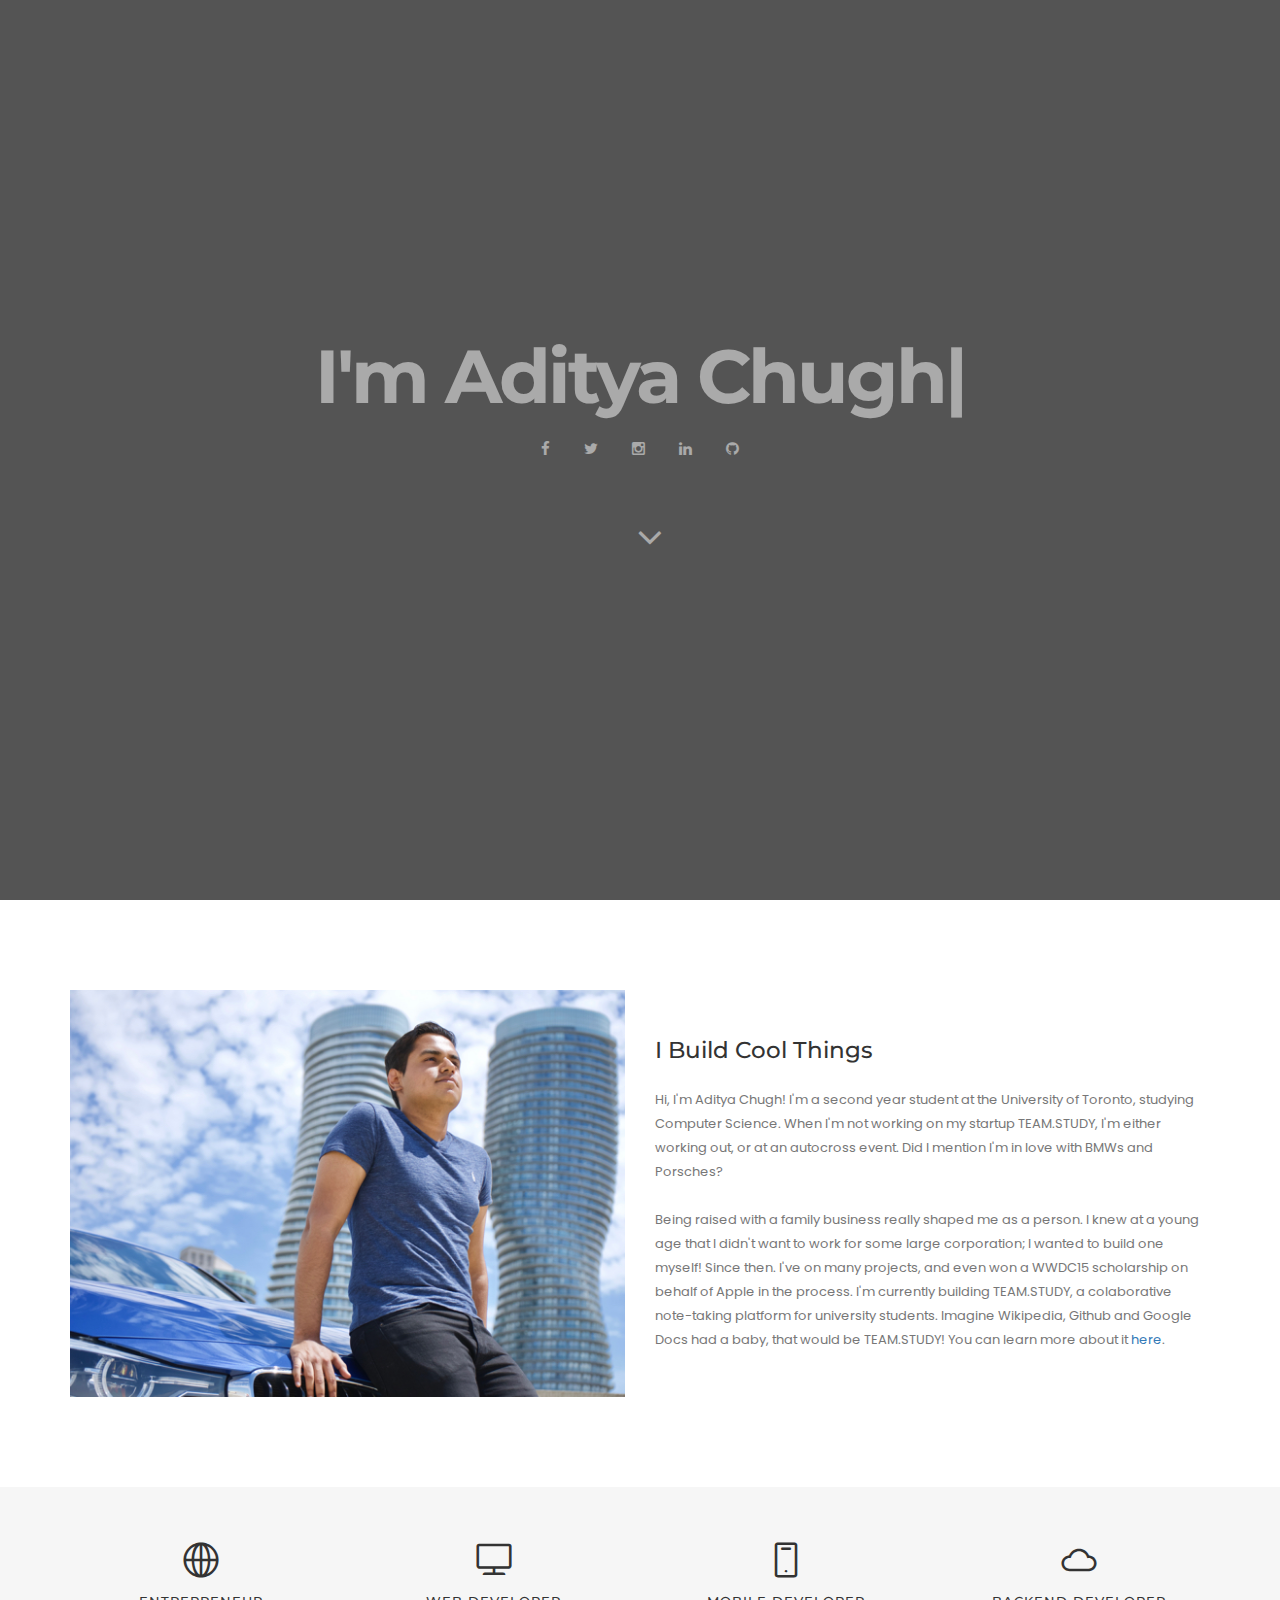
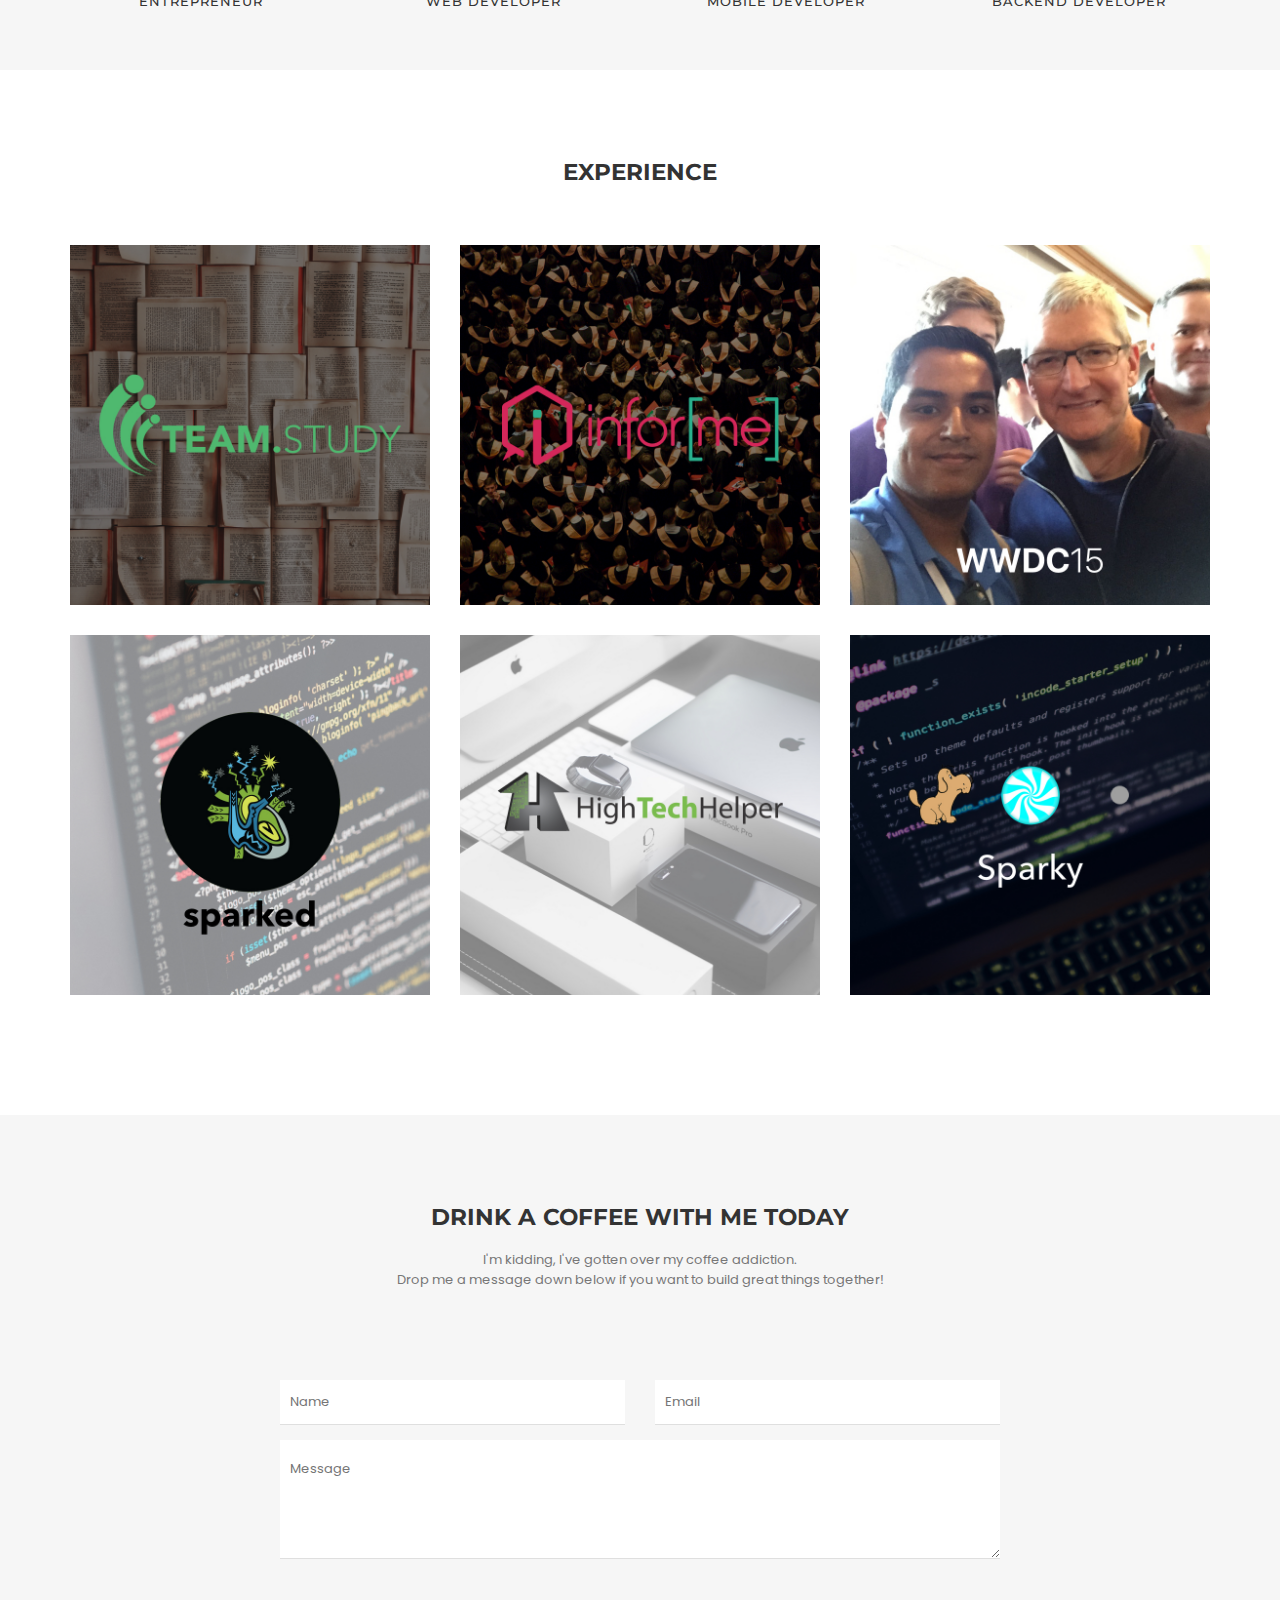
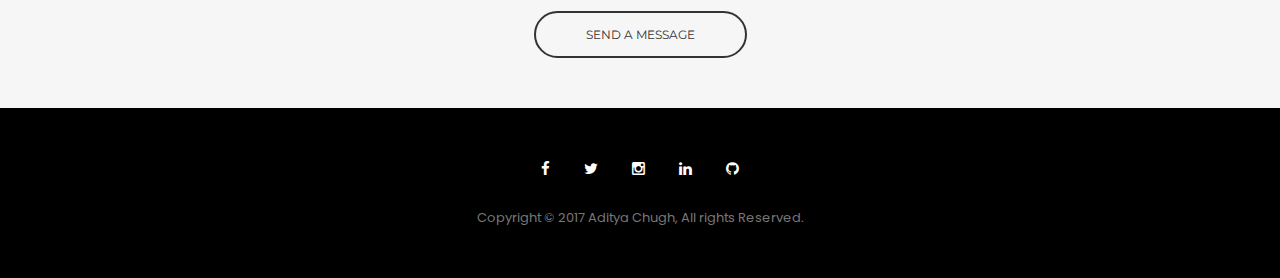
==== commit fa733241: "Refreshed website" ====
--- a/index.html
+++ b/index.html
@@ -1,852 +1,292 @@
-<!DOCTYPE html>
+<!doctype html>
 <html lang="en">
-	<head>
-
-		<link rel="shortcut icon" href="favicons/favicon.ico" type="image/x-icon" />
-		<link rel="apple-touch-icon" href="favicons/apple-touch-icon.png" />
-		<link rel="apple-touch-icon" sizes="57x57" href="favicons/apple-touch-icon-57x57.png" />
-		<link rel="apple-touch-icon" sizes="72x72" href="favicons/apple-touch-icon-72x72.png" />
-		<link rel="apple-touch-icon" sizes="76x76" href="favicons/apple-touch-icon-76x76.png" />
-		<link rel="apple-touch-icon" sizes="114x114" href="favicons/apple-touch-icon-114x114.png" />
-		<link rel="apple-touch-icon" sizes="120x120" href="favicons/apple-touch-icon-120x120.png" />
-		<link rel="apple-touch-icon" sizes="144x144" href="favicons/apple-touch-icon-144x144.png" />
-		<link rel="apple-touch-icon" sizes="152x152" href="favicons/apple-touch-icon-152x152.png" />
-		<link rel="apple-touch-icon" sizes="180x180" href="favicons/apple-touch-icon-180x180.png" />
-
-		<meta charset="utf-8">
-		<meta http-equiv="X-UA-Compatible" content="IE=edge">
-		<meta name="viewport" content="width=device-width, initial-scale=1">
-		<title>Aditya Chugh - Full Stack Developer & Teacher</title>
-
-		<!-- Bootstrap -->
-		<link href="css/bootstrap.min.css" rel="stylesheet">
-		<!-- Material Design Icons -->
-		<link href="fonts/material-design-iconic-font/css/material-design-iconic-font.min.css" rel="stylesheet">
-		<!-- Font Awesome -->
-		<link href="http://maxcdn.bootstrapcdn.com/font-awesome/4.3.0/css/font-awesome.min.css" rel="stylesheet">
-		<!-- Ionicons -->
-		<link href="fonts/ionicons/css/ionicons.min.css" rel="stylesheet">
-		<!-- Owl Carousel -->
-		<link href="css/owl.carousel.css" rel="stylesheet">
-		<link href="css/owl.theme.default.css" rel="stylesheet">
-		<!-- Style.css -->
-		<link href="css/style.css" rel="stylesheet">
-
-		<!-- HTML5 shim and Respond.js for IE8 support of HTML5 elements and media queries -->
-		<!-- WARNING: Respond.js doesn't work if you view the page via file:// -->
-		<!--[if lt IE 9]>
-			<script src="https://oss.maxcdn.com/html5shiv/3.7.2/html5shiv.min.js"></script>
-			<script src="https://oss.maxcdn.com/respond/1.4.2/respond.min.js"></script>
-		<![endif]-->
-
-	</head>
-	<body>
-
-		<!-- Search -->
-	<div class="search-overlay"></div>
-		<div class="search">
-			<a href="" class="search-close"><i class="md md-close"></i></a>
-			<div class="row">
-				<div class="col-sm-6 col-sm-offset-3">
-					<h4>Just Start Typing Text and Press Enter</h4>
-					<form class="search-form">
-						<input type="text" id="search" name="search" class="text-center" />
-					</form> <!-- end .search-form -->
-				</div> <!-- end .col-sm-6 -->
-			</div> <!-- end .row -->
-		</div> <!-- end .row -->
-
-		<!-- Slide Out -->
-		<div class="slide-out-overlay"></div>
-		<div class="slide-out">
-			<header class="slide-out-header clearfix">
-				<div class="clearfix">
-					<a href="" class="slide-out-close pull-left"><i class="md md-close"></i></a>
-					<a href="" class="open-search pull-right" style="display: none;"><i class="md md-search"></i></a>
-					<a href="" class="slide-out-share pull-right" style="display: none;"><i class="md md-more-vert"></i></a>
-				</div> <!-- end .clearfix -->
-				<!-- Popup -->
-				<div class="slide-out-popup">
-					<nav class="social-nav">
-						<ul class="list-unstyled">
-							<li><a href="">Facebook</a></li>
-							<li><a href="">Twitter</a></li>
-							<li><a href="">Linkedin</a></li>
-							<li><a href="">Google+</a></li>
-							<li><a href="">Behance</a></li>
-						</ul> <!-- end .list-unstyled -->
-					</nav> <!-- end .social-nav -->
-				</div> <!-- end .slide-out-popup -->
-				<div class="image"><img src="images/head01.jpeg" alt="alt text" class="img-responsive"></div>
-				<div class="content">
-					<h5>Aditya Chugh</h5>
-					<span>Mobile Developer</span>
-				</div> <!-- end .content -->
-				<div class="text-right">
-					<a href="resume.pdf" class="button link-button white icon-left"><i class="md md-file-download"></i>Download Resume</a>
-				</div> <!-- end .text-right -->
-			</header> <!-- end .slide-out-header -->
-			<div class="slide-out-widgets">
-				<div class="slide-out-widget">
-					<h4>Drink A Coffee With Me Today</h4>
-					<form action="scripts/contact.php" method="post" class="form-horizontal contact-form">
-						<div class="form-group">
-							<label class="col-sm-3 control-label">Name</label>
-							<div class="col-sm-9">
-								<input type="text" class="contact-name" name="contact-name" />
-							</div> <!-- end .col-sm-9 -->
-						</div> <!-- end .form-group -->
-						<div class="form-group">
-							<label class="col-sm-3 control-label">Email</label>
-							<div class="col-sm-9">
-								<input type="email" class="contact-email" name="contact-email" />
-							</div> <!-- end .col-sm-9 -->
-						</div> <!-- end .form-group -->
-						<div class="form-group">
-							<label class="col-sm-3 control-label">Message</label>
-							<div class="col-sm-9">
-								<textarea name="contact-message" class="contact-message" rows="3"></textarea>
-							</div> <!-- end .col-sm-9 -->
-						</div> <!-- end .form-group -->
-						<div class="form-group">
-							<div class="col-sm-9 col-sm-offset-3">
-								<button type="submit" class="button solid-button purple">Send Message</button>
-							</div> <!-- end .col-sm-9 -->
-						</div> <!-- end .form-group -->
-						<div class="contact-loading alert alert-info form-alert">
-							<span class="message">Loading...</span>
-							<button type="button" class="close" data-hide="alert" aria-label="Close"><i class="fa fa-times"></i></button>
-						</div>
-						<div class="contact-success alert alert-success form-alert">
-							<span class="message">Success!</span>
-							<button type="button" class="close" data-hide="alert" aria-label="Close"><i class="fa fa-times"></i></button>
-						</div>
-						<div class="contact-error alert alert-danger form-alert">
-							<span class="message">Error!</span>
-							<button type="button" class="close" data-hide="alert" aria-label="Close"><i class="fa fa-times"></i></button>
-						</div>
-					</form> <!-- end contact-form -->
-				</div> <!-- end .slide-out-widget -->
-				<!--<div class="slide-out-widget">-->
-					<!--<h4>Follow On Twitter</h4>-->
-					<!--<div class="instagram">-->
-						<!--<a href=""><img src="images/instagram01.jpg" alt="alt text" class="img-responsive"></a>-->
-						<!--<a href=""><img src="images/instagram02.jpg" alt="alt text" class="img-responsive"></a>-->
-						<!--<a href=""><img src="images/instagram03.jpg" alt="alt text" class="img-responsive"></a>-->
-						<!--<a href=""><img src="images/instagram04.jpg" alt="alt text" class="img-responsive"></a>-->
-						<!--<a href=""><img src="images/instagram05.jpg" alt="alt text" class="img-responsive"></a>-->
-						<!--<a href=""><img src="images/instagram06.jpg" alt="alt text" class="img-responsive"></a>-->
-					<!--</div> &lt;!&ndash; end .instagram &ndash;&gt;-->
-				<!--</div> &lt;!&ndash; end .slide-out-widget &ndash;&gt;-->
-			</div> <!-- end .slide-out-widgets -->
-		</div> <!-- end .slide-out -->
-
-		<!-- Header -->
-		<header class="header">
-			<div class="top clearfix">
-				<a href="#section8" class="available"><i class="ion-ios-email-outline"></i><span>Available For Hire</span></a>
-				<div class="right-icons">
-					<a href="" class="open-search header-open-search" style="display:none"><i class="md md-search"></i></a>
-					<a href="resume.pdf" class="download"><i class="md md-file-download"></i></a>
-					<a href="" class="share" style="display: none;"><i class="md md-more-vert"></i></a>
-				</div> <!-- end .right-icons -->
-				<!-- Popup -->
-				<div class="popup">
-					<nav class="social-nav">
-						<ul class="list-unstyled">
-							<li><a href="">Facebook</a></li>
-							<li><a href="">Twitter</a></li>
-							<li><a href="">Linkedin</a></li>
-							<li><a href="">Google+</a></li>
-							<li><a href="">Behance</a></li>
-						</ul> <!-- end .list-unstyled -->
-					</nav> <!-- end .social-nav -->
-				</div> <!-- end .popup -->
-			</div> <!-- end .top -->
-			<div class="bottom clearfix">
-				<div class="title"><a href="index.html">Aditya Chugh</a></div>
-				<div class="header-action-button-wrapper">
-					<a href="" class="header-action-button action-button"><i class="md md-add"></i></a>
-				</div> <!-- end .header-action-button-wrapper -->
-				<a href="" class="responsive-menu-open">Menu <i class="fa fa-bars"></i></a>
-				<nav class="main-nav">
-					<ul class="list-unstyled">
-						<li class="active"><a href="#section1">Home</a></li>
-						<li><a href="#section2">About</a></li>
-						<li><a href="#section3">Skills</a></li>
-						<li><a href="#section4">Experience</a></li>
-						<li><a href="#section5" style="display: none;">Education</a></li>
-						<li><a href="#section6" style="display: none;">Work</a></li>
-						<li><a href="#section7" style="display: none;">Blog</a></li>
-						<li><a href="#section8">Contact</a></li>
-					</ul>
-				</nav> <!-- end .main-nav -->
-			</div> <!-- end .bottom -->
-		</header> <!-- end .header -->
-		<div class="responsive-menu">
-			<a href="" class="responsive-menu-close">Close <i class="ion-android-close"></i></a>
-			<nav class="responsive-nav"></nav> <!-- end .responsive-nav -->
-		</div> <!-- end .responsive-menu -->
-
-		<!-- Section Navigation -->
-		<div class="section-nav">
-			<nav class="section1">
-				<a href="#section2" class="forward"><i class="md md-chevron-right"></i></a>
-				<a href="#section1" class="backward"><i class="md md-chevron-left"></i></a>
-			</nav>
-		</div> <!-- end .section-nav -->
-
-		<!-- Sections -->
-		<div class="sections">
-			<div class="sections-wrapper clearfix">
-
-				<!-- Home -->
-				<section id="section1" class="no-padding-bottom active">
-					<div class="container">
-						<div class="row">
-							<div class="col-sm-7 vertical-center padding-fix">
-								<h1>Full Stack Developer & Teacher</h1>
-								<h3 class="subtitle"><a href="https://github.com/adityachugh/WWDC-2015">WWDC15 Student Scholarship Recipient</a></h3>
-								<p>Hi, my name is Aditya Chugh. I'm a full stack developer with more than 3 years of experience in iOS & Android Development with a focus on UI / UX design. I am the co-founder and lead developer of <a href="http://www.mindbend.io">Mindbend Studio</a>, a development firm specializing in high end mobile & web apps. </p>
-								<p class="button-row"><a href="https://ca.linkedin.com/in/adityachugh" class="button purple solid-button">Hire Me</a><!-- <a href="" class="button solid-button purple">Download Resume</a> --></p>
-							</div> <!-- end .col-sm-7 -->
-							<div class="col-sm-5 vertical-center">
-								<img src="images/man01.png" alt="man" class="img-responsive section-img">
-							</div> <!-- end .col-sm-5 -->
-						</div> <!-- end .row -->
-					</div> <!-- end .container -->
-				</section> <!-- end #section1 -->
-				<!-- About -->
-				<section id="section2">
-					<div class="container">
-						<h2>About Me</h2>
-						<div class="row">
-							<div class="col-sm-3">
-								<img src="images/man02.png" alt="man" class="img-responsive section-img">
-							</div> <!-- end .col-sm-3 -->
-							<div class="col-sm-9">
-								<h3 class="small-margin-bottom">Aditya Chugh</h3>
-								<h5>Full Stack Developer & Teacher</h5>
-								<p>Since my childhood, I've always had a very strong passion for computers. At the age of 12, I started writing applications in C#, and by the age of 14, I was developing design focused iOS apps. In June 2015, I was honored to have won a <a href="https://developer.apple.com/wwdc/scholarships/">WWDC15 scholarship</a>, and had the pleasure of meeting many bright minds, including Tim Cook and Craig Federighi, just to name a few. Lately I have been participating in various hackathons, and have attended some of Canada's most presitgious hackathons, including <a href="http://hackthenorth.com">Hack the North</a> and <a href="https://hackwestern.com">Hack Western</a>.</p>
-								<p>I've always had a keen eye for design, and this has lead me to start my own design & development firm, <a href="http://mindbend.io">Mindbend Studio</a>. I have a strong passion for entrepeneurship, and plan to continue with this startup throughout the course of my post secondary education. </p>
-								<p>I strongly believe that the more you give to others, the more you achieve yourself. For this reason I have started a programming club at my school, I teach programming at a social programming club called <a href="http://projectcipher.io">Cipher</a>, and I teach iOS and web development at an education startup, <a href="http://www.sparkeducation.ca">Spark Education</a>. Throughout this journey, I have learned that I also have a strong passion for empowering others through programming, and that by increasing our generation's computer literacy, we can build a better future for everyone.</p>
-								<div class="signature"><img src="images/signature.png" alt="signature" class="img-responsive"></div>
-								<div class="spacer"></div>
-								<h3>What I'm Doing</h3>
-								<div class="row">
-									<div class="col-sm-4">
-										<div class="service">
-											<div class="icon"><i class="ion-iphone"></i></div>
-											<h5>iOS Development</h5>
-										</div> <!-- end .service -->
-									</div> <!-- end .col-sm-4 -->
-									<div class="col-sm-4">
-										<div class="service">
-											<div class="icon"><i class="ion-cloud"></i></div>
-											<h5>Web Development</h5>
-										</div> <!-- end .service -->
-									</div> <!-- end .col-sm-4 -->
-									<div class="col-sm-4">
-										<div class="service">
-											<div class="icon"><i class="ion-ios-monitor-outline"></i></div>
-											<h5>UI / UX Design</h5>
-										</div> <!-- end .service -->
-									</div> <!-- end .col-sm-4 -->
-								</div> <!-- end .row -->
-							</div> <!-- end .col-sm-9 -->
-						</div> <!-- end .row -->
-					</div> <!-- end .container -->
-				</section> <!-- end #section1 -->
-
-				<!-- Skills -->
-				<section id="section3">
-					<div class="container">
-						<h2>My Skills & Values</h2>
-						<div class="row">
-							<div class="col-sm-6">
-								<h4>Technical Skills</h4>
-								<label class="progress-bar-label">Swift</label>
-								<div class="progress">
-									<div class="progress-bar" role="progressbar" aria-valuenow="90" aria-valuemin="0" aria-valuemax="100">
-										<span>90%</span>
-									</div> <!-- end .progress-bar -->
-								</div> <!-- end .progress -->
-								<label class="progress-bar-label">Objective C</label>
-								<div class="progress">
-									<div class="progress-bar" role="progressbar" aria-valuenow="85" aria-valuemin="0" aria-valuemax="100">
-										<span>85%</span>
-									</div> <!-- end .progress-bar -->
-								</div> <!-- end .progress -->
-								<label class="progress-bar-label">UI / UX Design</label>
-								<div class="progress">
-									<div class="progress-bar" role="progressbar" aria-valuenow="90" aria-valuemin="0" aria-valuemax="100">
-										<span>90%</span>
-									</div> <!-- end .progress-bar -->
-								</div> <!-- end .progress -->
-                                <label class="progress-bar-label">Java (Android)</label>
-                                <div class="progress">
-                                    <div class="progress-bar" role="progressbar" aria-valuenow="85" aria-valuemin="0" aria-valuemax="100">
-                                        <span>85%</span>
-                                    </div> <!-- end .progress-bar -->
-                                </div> <!-- end .progress -->
-								<label class="progress-bar-label">Angular.JS</label>
-								<div class="progress">
-									<div class="progress-bar" role="progressbar" aria-valuenow="70" aria-valuemin="0" aria-valuemax="100">
-										<span>70%</span>
-									</div> <!-- end .progress-bar -->
-								</div> <!-- end .progress -->
-							</div> <!-- end .col-sm-6 -->
-							<div class="col-sm-6">
-								<h4>Skills</h4>
-								<div class="row">
-									<div class="col-sm-6">
-										<ul class="list-icons purple bold-list">
-											<li><i class="md-arrow-forward"></i>Entrepreneurship</li>
-											<li><i class="md-arrow-forward"></i>Leadership</li>
-											<li><i class="md-arrow-forward"></i>Project Management</li>
-											<li><i class="md-arrow-forward"></i>Software Development</li>
-											<li><i class="md-arrow-forward"></i>Teaching</li>
-											<li><i class="md-arrow-forward"></i>Research</li>
-											<li><i class="md-arrow-forward"></i>SDLC</li>
-										</ul>
-									</div> <!-- end .col-sm-6 -->
-									<div class="col-sm-6">
-										<ul class="list-icons purple bold-list">
-											<li><i class="md-arrow-forward"></i>Xcode</li>
-											<li><i class="md-arrow-forward"></i>MySQL</li>
-											<li><i class="md-arrow-forward"></i>Parse.com</li>
-											<li><i class="md-arrow-forward"></i>IntelliJ</li>
-											<li><i class="md-arrow-forward"></i>Aperture</li>
-											<li><i class="md-arrow-forward"></i>Sketch 3</li>
-											<li><i class="md-arrow-forward"></i>Photoshop</li>
-										</ul>
-									</div> <!-- end .col-sm-6 -->
-								</div> <!-- end .row -->
-							</div> <!-- end .col-sm-6 -->
-						</div> <!-- end .row -->
-						<div class="spacer"></div>
-						<h4 style="display: none;">Languages</h4>
-						<div style="display: none" class="row">
-							<div class="col-sm-4">
-								<div class="circle-progress-wrapper clearfix">
-									<div class="circle-progress">
-										<input type="text" class="dial" value="100" data-color="#1abc9c" data-from="0" data-to="100" />
-									</div> <!-- end .circle-progress -->
-									<div class="circle-progress-label-wrapper"><label class="circle-progress-label">English</label></div>
-								</div> <!-- end .circle-progress-wrapper -->
-							</div> <!-- end .col-sm-4 -->
-							<div class="col-sm-4">
-								<div class="circle-progress-wrapper clearfix">
-									<div class="circle-progress">
-										<input type="text" class="dial" value="90" data-color="#1abc9c" data-from="0" data-to="90" />
-									</div> <!-- end .circle-progress -->
-									<div class="circle-progress-label-wrapper"><label class="circle-progress-label">Punjabi</label></div>
-								</div> <!-- end .circle-progress-wrapper -->
-							</div> <!-- end .col-sm-4 -->
-							<div class="col-sm-4">
-								<div class="circle-progress-wrapper clearfix">
-									<div class="circle-progress">
-										<input type="text" class="dial" value="85" data-color="#1abc9c" data-from="0" data-to="85" />
-									</div> <!-- end .circle-progress -->
-									<div class="circle-progress-label-wrapper"><label class="circle-progress-label">Hindi</label></div>
-								</div> <!-- end .circle-progress-wrapper -->
-							</div> <!-- end .col-sm-4 -->
-						</div> <!-- end .row -->
-					</div> <!-- end .container -->
-				</section> <!-- end #section1 -->
-
-				<!-- Experience -->
-				<section id="section4">
-					<div class="container">
-						<div class="experience-timeline">
-							<div class="experience-block clearfix">
-								<div class="meta">
-									<span class="year">May 2015 - Current</span>
-									<span class="company"><a href="http://mindbend.io">Mindbend Studio</a></span>
-								</div> <!-- end .meta -->
-								<div class="content">
-									<h5>CEO, Co-Founder & Lead Developer</h5>
-									<p>At Mindbend Studio, I am working with two partners to develop infor[me]; a revolutionary service that will <strong>advance communication in a school environment</strong>. With one large client already, this service has the potential to <strong>impact hundreds of thousands of users</strong>.
-										My role involves <strong>pitching the app</strong> to potential clients while <strong>managing all managerial functions</strong>. I also <strong>lead the planning / development of our mobile / web applications</strong>.</p>
-								</div> <!-- end .content -->
-								<div class="icon">
-									<i class="ion-ios-lightbulb"></i>
-								</div> <!-- end .icon -->
-								<div class="line"></div>
-							</div> <!-- end .experience-block -->
-							<div class="experience-block clearfix">
-								<div class="meta">
-									<span class="year">December 2014 - Current</span>
-									<span class="company"><a href="http://www.sparkeducation.ca/">Spark Education</a></span>
-								</div> <!-- end .meta -->
-								<div class="content">
-									<h5>Mobile / Web Development Teacher</h5>
-									<p>At Spark Education, I teach iOS and Web development to students with <strong>varying levels of programming experience.</strong> I spend much of my time developing <strong>new and innovative ways to teach</strong> students programming, and this has lead me to <strong>develop an open source SDK</strong> called Sparky; Sparky allows for amateurs to learn <strong>programming fundamentals and algorithms</strong> without the hassle of managing complex user interfaces.</p>
-								</div> <!-- end .content -->
-								<div class="icon">
-									<i class="ion-ios-people"></i>
-								</div> <!-- end .icon -->
-								<div class="line"></div>
-							</div> <!-- end .experience-block -->
-						</div> <!-- end .experience-timeline -->
-
-						<!-- Testimonials -->
-						<div style="display: none" class="row">
-							<div class="col-sm-8 col-sm-offset-2">
-								<div class="testimonial-slider owl-carousel">
-									<div>
-										<div class="image"><img src="images/testimonial.jpg" alt="alt text"></div>
-										<div class="sep"></div>
-										<p>" Awesome to work with. Incredibly organized, easy to communicate with, responsive with next iterations, and beautiful work. "</p>
-										<span class="author">swetain , CEO of Texco Company</span>
-									</div>
-									<div>
-										<div class="image"><img src="images/testimonial.jpg" alt="alt text"></div>
-										<div class="sep"></div>
-										<p>" Awesome to work with. Incredibly organized, easy to communicate with, responsive with next iterations, and beautiful work. "</p>
-										<span class="author">swetain , CEO of Texco Company</span>
-									</div>
-									<div>
-										<div class="image"><img src="images/testimonial.jpg" alt="alt text"></div>
-										<div class="sep"></div>
-										<p>" Awesome to work with. Incredibly organized, easy to communicate with, responsive with next iterations, and beautiful work. "</p>
-										<span class="author">swetain , CEO of Texco Company</span>
-									</div>
-								</div> <!-- end .testimonial-slider -->
-							</div> <!-- end .col-sm-8 -->
-						</div> <!-- end .row -->
-
-					</div> <!-- end .container -->
-				</section> <!-- end #section1 -->
-
-				<!-- Education -->
-				<section id="section5" style="display: none;">
-					<div class="container">
-						<h2>Educational Value</h2>
-						<div class="education clearfix">
-							<div class="item">
-								<div class="marker"></div>
-								<div class="content">
-									<span>University Of Design</span>
-									<h4>Master Degree of Design</h4>
-								</div>
-								<div class="year">2005 - 2006</div>
-							</div> <!-- end item -->
-							<div class="item">
-								<div class="marker"></div>
-								<div class="content">
-									<span>University Of Design</span>
-									<h4>Master Degree of Design</h4>
-								</div>
-								<div class="year">2005 - 2006</div>
-							</div> <!-- end item -->
-							<div class="item">
-								<div class="marker"></div>
-								<div class="content">
-									<span>University Of Design</span>
-									<h4>Master Degree of Design</h4>
-								</div>
-								<div class="year">2005 - 2006</div>
-							</div> <!-- end item -->
-							<div class="item">
-								<div class="marker"></div>
-								<div class="content">
-									<span>University Of Design</span>
-									<h4>Master Degree of Design</h4>
-								</div>
-								<div class="year">2005 - 2006</div>
-							</div> <!-- end item -->
-							<div class="line"></div>
-						</div> <!-- end .education -->
-
-						<h2>Hobbies & Interest</h2>
-						<div class="row">
-							<div class="col-sm-2 col-sm-offset-1 col-xs-6">
-								<div class="icon-box">
-									<div class="icon"><i class="ion-easel"></i></div>
-									<h6>Web Research</h6>
-								</div> <!-- end .icon-box -->
-							</div> <!-- end .col-sm-2 -->
-							<div class="col-sm-2 col-xs-6">
-								<div class="icon-box">
-									<div class="icon"><i class="ion-ios-camera-outline"></i></div>
-									<h6>Photography</h6>
-								</div> <!-- end .icon-box -->
-							</div> <!-- end .col-sm-2 -->
-							<div class="col-sm-2 col-xs-6">
-								<div class="icon-box">
-									<div class="icon"><i class="ion-plane"></i></div>
-									<h6>Travelling</h6>
-								</div> <!-- end .icon-box -->
-							</div> <!-- end .col-sm-2 -->
-							<div class="col-sm-2 col-xs-6">
-								<div class="icon-box">
-									<div class="icon"><i class="ion-ios-bookmarks-outline"></i></div>
-									<h6>Book Reading</h6>
-								</div> <!-- end .icon-box -->
-							</div> <!-- end .col-sm-2 -->
-							<div class="col-sm-2 col-xs-6">
-								<div class="icon-box">
-									<div class="icon"><i class="ion-ios-musical-notes"></i></div>
-									<h6>Music</h6>
-								</div> <!-- end .icon-box -->
-							</div> <!-- end .col-sm-2 -->
-						</div> <!-- end .row -->
-					</div> <!-- end .container -->
-				</section> <!-- end #section1 -->
-
-				<!-- Portfolio -->
-				<section style="display: none;" id="section6">
-					<div class="container">
-						<h2>Portfolio</h2>
-						<div class="portfolio-wrapper">
-							<div id="portfolio-filters" class="portfolio-filters">
-								<button class="button solid-button white-purple small" data-filter="*">Show All</button>
-								<button class="button solid-button white-purple small" data-filter=".branding">Branding</button>
-								<button class="button solid-button white-purple small" data-filter=".print">Print</button>
-								<button class="button solid-button white-purple small" data-filter=".motion">Motion</button>
-								<button class="button solid-button white-purple small" data-filter=".websites">Websites</button>
-							</div>
-							<div id="portfolio" class="portfolio">
-								<div class="item branding print">
-									<img src="images/portfolio01.jpg" alt="alt text" class="img-responsive">
-									<a href="single-portfolio.html" class="overlay">
-										<div class="background"></div>
-										<div class="meta">
-											<span class="title">Portfolio Item - 01</span>
-											<span class="category">Branding, Print</span>
-										</div> <!-- end .meta -->
-									</a> <!-- end .overlay -->
-								</div> <!-- end .item -->
-								<div class="item motion">
-									<img src="images/portfolio02.jpg" alt="alt text" class="img-responsive">
-									<a href="single-portfolio.html" class="overlay">
-										<div class="background"></div>
-										<div class="meta">
-											<span class="title">Portfolio Item - 02</span>
-											<span class="category">Motion</span>
-										</div> <!-- end .meta -->
-									</a> <!-- end .overlay -->
-								</div> <!-- end .item -->
-								<div class="item print">
-									<img src="images/portfolio03.jpg" alt="alt text" class="img-responsive">
-									<a href="single-portfolio.html" class="overlay">
-										<div class="background"></div>
-										<div class="meta">
-											<span class="title">Portfolio Item - 03</span>
-											<span class="category">Print</span>
-										</div> <!-- end .meta -->
-									</a> <!-- end .overlay -->
-								</div> <!-- end .item -->
-								<div class="item print branding websites">
-									<img src="images/portfolio04.jpg" alt="alt text" class="img-responsive">
-									<a href="single-portfolio.html" class="overlay">
-										<div class="background"></div>
-										<div class="meta">
-											<span class="title">Portfolio Item - 04</span>
-											<span class="category">Branding, Websites</span>
-										</div> <!-- end .meta -->
-									</a> <!-- end .overlay -->
-								</div> <!-- end .item -->
-								<div class="item print branding">
-									<img src="images/portfolio05.jpg" alt="alt text" class="img-responsive">
-									<a href="single-portfolio.html" class="overlay">
-										<div class="background"></div>
-										<div class="meta">
-											<span class="title">Portfolio Item - 05</span>
-											<span class="category">Print, Branding</span>
-										</div> <!-- end .meta -->
-									</a> <!-- end .overlay -->
-								</div> <!-- end .item -->
-								<div class="item motion">
-									<img src="images/portfolio06.jpg" alt="alt text" class="img-responsive">
-									<a href="single-portfolio.html" class="overlay">
-										<div class="background"></div>
-										<div class="meta">
-											<span class="title">Portfolio Item - 06</span>
-											<span class="category">Motion</span>
-										</div> <!-- end .meta -->
-									</a> <!-- end .overlay -->
-								</div> <!-- end .item -->
-								<div class="item motion">
-									<img src="images/portfolio07.jpg" alt="alt text" class="img-responsive">
-									<a href="single-portfolio.html" class="overlay">
-										<div class="background"></div>
-										<div class="meta">
-											<span class="title">Portfolio Item - 07</span>
-											<span class="category">Motion</span>
-										</div> <!-- end .meta -->
-									</a> <!-- end .overlay -->
-								</div> <!-- end .item -->
-								<div class="item print">
-									<img src="images/portfolio08.jpg" alt="alt text" class="img-responsive">
-									<a href="single-portfolio.html" class="overlay">
-										<div class="background"></div>
-										<div class="meta">
-											<span class="title">Portfolio Item - 08</span>
-											<span class="category">Print</span>
-										</div> <!-- end .meta -->
-									</a> <!-- end .overlay -->
-								</div> <!-- end .item -->
-								<div class="item motion">
-									<img src="images/portfolio09.jpg" alt="alt text" class="img-responsive">
-									<a href="single-portfolio.html" class="overlay">
-										<div class="background"></div>
-										<div class="meta">
-											<span class="title">Portfolio Item - 09</span>
-											<span class="category">Motion</span>
-										</div> <!-- end .meta -->
-									</a> <!-- end .overlay -->
-								</div> <!-- end .item -->
-								<div class="item websites">
-									<img src="images/portfolio10.jpg" alt="alt text" class="img-responsive">
-									<a href="single-portfolio.html" class="overlay">
-										<div class="background"></div>
-										<div class="meta">
-											<span class="title">Portfolio Item - 10</span>
-											<span class="category">Websites</span>
-										</div> <!-- end .meta -->
-									</a> <!-- end .overlay -->
-								</div> <!-- end .item -->
-							</div> <!-- end .portfolio -->
-							<div class="portfolio-load-more">
-								<a href="single-portfolio.html" class="button solid-button white icon-right">Load More Work<i class="md-refresh"></i></a>
-							</div> <!-- end .portfolio-load-more -->
-						</div> <!-- end .portfolio-wrapper -->
-					</div> <!-- end .container -->
-				</section> <!-- end #section1 -->
-
-				<!-- Blog -->
-				<section id="section7" style="display: none;">
-					<div class="container">
-						<h2>Blog Post</h2>
-						<div class="blog-posts masonry" id="blog-masonry">
-							<div class="blog-grid-sizer"></div>
-							<div class="blog-post image-left">
-								<div class="inner">
-									<a href="single-blog-post.html"><div class="image" style="background-image: url('images/blog-post-image01.jpg');"></div></a>
-									<div class="content">
-										<span class="date">March 14, 2015</span>
-										<h4><a href="single-blog-post.html">We Support Any Type Of Design</a></h4>
-										<footer>
-											<span class="comments-link"><a href="single-blog-post.html">3 Comments</a></span>
-											<span class="share-link"><a href="single-blog-post.html"><i class="fa fa-share-alt"></i></a></span>
-										</footer>
-									</div> <!-- end .content -->
-								</div> <!-- end .inner -->
-							</div> <!-- end .blog-post -->
-							<div class="blog-post">
-								<div class="inner">
-									<div class="content">
-										<span class="date">March 15, 2015</span>
-										<h4><a href="single-blog-post.html">We Give 99% Satisfy In All Work</a></h4>
-										<footer>
-											<span class="comments-link"><a href="single-blog-post.html">7 Comments</a></span>
-											<span class="share-link"><a href="single-blog-post.html"><i class="fa fa-share-alt"></i></a></span>
-										</footer>
-									</div> <!-- end .content -->
-								</div> <!-- end .inner -->
-							</div> <!-- end .blog-post -->
-							<div class="blog-post image-top">
-								<div class="inner">
-									<a href="single-blog-post.html"><div class="image" style="background-image: url('images/blog-post-image02.jpg');"></div></a>
-									<div class="content">
-										<span class="date">March 13, 2015</span>
-										<h4><a href="single-blog-post.html">We Won CSS Design Of The Year</a></h4>
-										<footer>
-											<span class="comments-link"><a href="single-blog-post.html">4 Comments</a></span>
-											<span class="share-link"><a href="single-blog-post.html"><i class="fa fa-share-alt"></i></a></span>
-										</footer>
-									</div> <!-- end .content -->
-								</div> <!-- end .inner -->
-							</div> <!-- end .blog-post -->
-							<div class="blog-post image-top">
-								<div class="inner">
-									<a href="single-blog-post.html"><div class="image" style="background-image: url('images/blog-post-image03.jpg');"></div></a>
-									<div class="content">
-										<span class="date">March 12, 2015</span>
-										<h4><a href="single-blog-post.html">How to Launch Website Easily</a></h4>
-										<footer>
-											<span class="comments-link"><a href="single-blog-post.html">10 Comments</a></span>
-											<span class="share-link"><a href="single-blog-post.html"><i class="fa fa-share-alt"></i></a></span>
-										</footer>
-									</div> <!-- end .content -->
-								</div> <!-- end .inner -->
-							</div> <!-- end .blog-post -->
-							<div class="blog-post image-right">
-								<div class="inner">
-									<a href="single-blog-post.html"><div class="image" style="background-image: url('images/blog-post-image04.jpg');"></div></a>
-									<div class="content">
-										<span class="date">March 11, 2015</span>
-										<h4><a href="single-blog-post.html">Music Is Help To Relax Body And Mind</a></h4>
-										<footer>
-											<span class="comments-link"><a href="single-blog-post.html">5 Comments</a></span>
-											<span class="share-link"><a href="single-blog-post.html"><i class="fa fa-share-alt"></i></a></span>
-										</footer>
-									</div> <!-- end .content -->
-								</div> <!-- end .inner -->
-							</div> <!-- end .blog-post -->
-							<div class="blog-post">
-								<div class="inner">
-									<div class="content">
-										<span class="date">March 10, 2015</span>
-										<h4><a href="single-blog-post.html">We Support any Type of Design</a></h4>
-										<footer>
-											<span class="comments-link"><a href="single-blog-post.html">3 Comments</a></span>
-											<span class="share-link"><a href="single-blog-post.html"><i class="fa fa-share-alt"></i></a></span>
-										</footer>
-									</div> <!-- end .content -->
-								</div> <!-- end .inner -->
-							</div> <!-- end .blog-post -->
-							<div class="blog-post image-left">
-								<div class="inner">
-									<a href="single-blog-post.html"><div class="image" style="background-image: url('images/blog-post-image05.jpg');"></div></a>
-									<div class="content">
-										<span class="date">March 9, 2015</span>
-										<h4><a href="single-blog-post.html">Change Your Domain Without Risk</a></h4>
-										<footer>
-											<span class="comments-link"><a href="single-blog-post.html">6 Comments</a></span>
-											<span class="share-link"><a href="single-blog-post.html"><i class="fa fa-share-alt"></i></a></span>
-										</footer>
-									</div> <!-- end .content -->
-								</div> <!-- end .inner -->
-							</div> <!-- end .blog-post -->
-						</div> <!-- end .blog-posts -->
-						<div class="blog-load-more">
-							<a href="single-blog-post.html" class="button solid-button white icon-right">Load More Posts<i class="md-refresh"></i></a>
-						</div> <!-- end .blog-load-more -->
-					</div> <!-- end .container -->
-				</section> <!-- end #section1 -->
-
-				<!-- Contact -->
-				<section id="section8">
-					<div class="container">
-						<h2>Get In Touch With Me</h2>
-						<div class="row">
-							<div class="col-sm-5">
-								<h5>Contact Address</h5>
-								<ul class="list-icons list-unstyled">
-									<li><i class="ion-ios-location-outline"></i>80 Pertosa Drive, Unit 13<br/>Brampton ON L6X 5E9<br/>Canada</li>
-									<li><i class="ion-iphone"></i>Phone: +1 (647) 966-6547</li>
-									<li><i class="ion-ios-email-outline"></i>Email: <a href="mailto:developer@adityachugh.com">developer@adityachugh.com</a></li>
-								</ul>
-								<div class="spacer"></div>
-								<div class="social-icons">
-									<a href="https://www.facebook.com/chughaditya" class="social-icon"><i class="fa fa-facebook"></i></a>
-									<a href="https://twitter.com/AdityaChugh1" class="social-icon"><i class="fa fa-twitter"></i></a>
-									<a href="https://plus.google.com/u/0/+AdityaChugh1" class="social-icon"><i class="fa fa-google-plus"></i></a>
-									<a href="https://ca.linkedin.com/in/adityachugh" class="social-icon"><i class="fa fa-linkedin"></i></a>
-									<a href="https://github.com/adityachugh" class="social-icon"><i class="fa fa-github"></i></a>
-								</div> <!-- end .social-icons -->
-								<div class="spacer"></div>
-							</div>
-							<div class="col-sm-7">
-								<h5>Contact Form</h5>
-								<form action="scripts/contact.php" method="post" class="form-horizontal contact-form">
-									<div class="form-group">
-										<label class="col-sm-2 control-label">Name</label>
-										<div class="col-sm-10">
-											<input type="text" class="contact-name" name="contact-name" />
-										</div> <!-- end .col-sm-10 -->
-									</div> <!-- end .form-group -->
-									<div class="form-group">
-										<label class="col-sm-2 control-label">Email</label>
-										<div class="col-sm-10">
-											<input type="email" class="contact-email" name="contact-email" />
-										</div> <!-- end .col-sm-10 -->
-									</div> <!-- end .form-group -->
-									<div class="form-group">
-										<label class="col-sm-2 control-label">Message</label>
-										<div class="col-sm-10">
-											<textarea name="contact-message" class="contact-message" rows="3"></textarea>
-										</div> <!-- end .col-sm-10 -->
-									</div> <!-- end .form-group -->
-									<div class="form-group">
-										<div class="col-sm-10 col-sm-offset-2">
-											<button type="submit" class="button solid-button purple">Send Message</button>
-										</div> <!-- end .col-sm-10 -->
-									</div> <!-- end .form-group -->
-									<div class="contact-loading alert alert-info form-alert">
-										<span class="message">Loading...</span>
-										<button type="button" class="close" data-hide="alert" aria-label="Close"><i class="fa fa-times"></i></button>
-									</div>
-									<div class="contact-success alert alert-success form-alert">
-										<span class="message">Success!</span>
-										<button type="button" class="close" data-hide="alert" aria-label="Close"><i class="fa fa-times"></i></button>
-									</div>
-									<div class="contact-error alert alert-danger form-alert">
-										<span class="message">Error!</span>
-										<button type="button" class="close" data-hide="alert" aria-label="Close"><i class="fa fa-times"></i></button>
-									</div>
-								</form> <!-- end contact-form -->
-							</div>
-						</div>
-						<!--<div class="map" id="map"></div>-->
-					</div> <!-- end .container -->
-				</section> <!-- end #section1 -->
-
-			</div> <!-- end .sections-wrapper -->
-		</div> <!-- end .sections -->
-		
-		<!-- Footer -->
-		<footer class="footer">
-			<div class="top">
-				<div class="container">
-					<div class="row">
-						<div class="col-sm-4">
-<!-- 							<h4>Address</h4> -->
-<!-- 							<p>123 Sility, South Corner Street,<br />Melbornem Australia.</p> -->
-						</div> <!-- end .col-sm-4 -->
-						<div class="col-sm-4">
-							<h4>Connect</h4>
-							<div class="social-icons">
-								<a href="https://www.facebook.com/chughaditya" class="social-icon"><i class="fa fa-facebook"></i></a>
-								<a href="https://twitter.com/AdityaChugh1" class="social-icon"><i class="fa fa-twitter"></i></a>
-								<a href="https://plus.google.com/u/0/+AdityaChugh1" class="social-icon"><i class="fa fa-google-plus"></i></a>
-								<a href="https://ca.linkedin.com/in/adityachugh" class="social-icon"><i class="fa fa-linkedin"></i></a>
-								<a href="https://github.com/adityachugh" class="social-icon"><i class="fa fa-github"></i></a>
-							</div> <!-- end .social-icons -->
-						</div> <!-- end .col-sm-4 -->
-						<div class="col-sm-4">
-							<h4>Contact</h4>
-							<p>(647) 966-6547<br />developer@adityachugh.com</p>
-						</div> <!-- end .col-sm-4 -->
-					</div> <!-- end .row -->
-				</div> <!-- end .container -->
-			</div> <!-- end .footer -->
-			<div class="bottom">Copyright &copy; Aditya Chugh. All Rights Reserved.</div> <!-- end .bottom -->
-		</footer> <!-- end .footer -->
-
-		<!-- jQuery -->
-		<script src="js/jquery-1.11.2.min.js"></script>
-		<!-- Bootstrap -->
-		<script src="js/bootstrap.min.js"></script>
-		<!-- Inview -->
-		<script src="js/jquery.inview.min.js"></script>
-		<!-- SmoothScroll -->
-		<script src="js/smoothscroll.js"></script>
-		<!-- jQuery Knob -->
-		<script src="js/jquery.knob.min.js"></script>
-		<!-- Owl Carousel -->
-		<script src="js/owl.carousel.min.js"></script>
-		<!-- Isotope -->
-		<script src="js/isotope.pkgd.min.js"></script>
-		<!-- Images Loaded -->
-		<script src="js/imagesloaded.pkgd.min.js"></script>
-		<!-- google maps -->
-		<!--<script src="https://maps.googleapis.com/maps/api/js?v=3.exp"></script>-->
-		<!-- Scripts.js -->
-		<script src="js/scripts.js"></script>
-		<!-- Google Analytics -->
-		<script>
-			(function(i,s,o,g,r,a,m){i['GoogleAnalyticsObject']=r;i[r]=i[r]||function(){
-						(i[r].q=i[r].q||[]).push(arguments)},i[r].l=1*new Date();a=s.createElement(o),
-					m=s.getElementsByTagName(o)[0];a.async=1;a.src=g;m.parentNode.insertBefore(a,m)
-			})(window,document,'script','//www.google-analytics.com/analytics.js','ga');
-
-			ga('create', 'UA-65218103-1', 'auto');
-			ga('send', 'pageview');
-		</script>
-
-	</body>
-</html>+<head>
+    <title>Aditya Chugh</title>
+    <meta charset="UTF-8">
+    <meta name="description" content="Stephens Portfolio Template">
+    <meta name="keywords" content="personal, portfolio">
+    <meta name="viewport" content="width=device-width, initial-scale=1.0">
+    <!-- Favicon -->
+    <!--<link href="favicon.ico" rel="shortcut icon" type="image/x-icon"/>-->
+
+    <!-- Stylesheets -->
+    <link rel="stylesheet" href="css/bootstrap.css"/>
+    <link rel="stylesheet" href="css/reset.css"/>
+    <link rel="stylesheet" href="css/style.css"/>
+    <link rel="stylesheet" href="css/animate.css"/>
+    <link rel="stylesheet" href="css/magnific-popup.css"/>
+
+    <!-- Google Web fonts -->
+    <link href="https://fonts.googleapis.com/css?family=Montserrat:400,700" rel="stylesheet">
+    <link href="https://fonts.googleapis.com/css?family=Poppins" rel="stylesheet">
+
+    <!-- Font icons -->
+    <link rel="stylesheet" href="icon-fonts/font-awesome-4.5.0/css/font-awesome.min.css"/>
+    <link rel="stylesheet" href="icon-fonts/essential-regular-fonts/essential-icons.css"/>
+
+    <!--[if lt IE 9]>
+    <script src="https://oss.maxcdn.com/html5shiv/3.7.2/html5shiv.min.js"></script>
+    <script src="https://oss.maxcdn.com/respond/1.4.2/respond.min.js"></script>
+    <![endif]-->
+
+</head>
+<body>
+
+<!-- Preloading -->
+<div id="preloader">
+    <div class="spinner">
+        <div class="uil-ripple-css" style="transform:scale(0.29);">
+            <div></div>
+            <div></div>
+        </div>
+    </div>
+</div>
+
+<nav>
+    <div class="row">
+        <div class="container">
+            <div class="logo">
+                <h2>ADITYA CHUGH</h2>
+            </div>
+            <div class="responsive"><i data-icon="m" class="icon"></i></div>
+            <ul class="nav-menu">
+                <li><a href="#home" class="smoothScroll">Home</a></li>
+                <li><a href="#about" class="smoothScroll">About</a></li>
+                <li><a href="#portfolio" class="smoothScroll">Experience</a></li>
+                <!--<li><a href="#blog" class="smoothScroll">Blog</a></li>-->
+                <li><a href="#contact" class="smoothScroll">Contact</a></li>
+            </ul>
+        </div>
+    </div>
+</nav>
+
+<!--HOME-->
+<section class="home" id="home">
+    <div class="home-content">
+        <h1>I'm <span class="element">Aditya Chugh</span></h1>
+        <div class="social">
+            <a href="https://www.facebook.com/chughaditya"><i class="fa fa-facebook" aria-hidden="true"></i> </a>
+            <a href="https://twitter.com/AdityaChugh1"><i class="fa fa-twitter" aria-hidden="true"></i> </a>
+            <a href="https://www.instagram.com/adityachugh1"><i class="fa fa-instagram" aria-hidden="true"></i> </a>
+            <a href="https://www.linkedin.com/in/adityachugh/"><i class="fa fa-linkedin" aria-hidden="true"></i> </a>
+            <a href="https://github.com/adityachugh"><i class="fa fa-github" aria-hidden="true"></i> </a>
+        </div>
+        <a class="home-down bounce" href="#about"><i class="fa fa-angle-down"></i></a>
+    </div>
+</section>
+
+<!--ABOUT-->
+<section class="about" id="about">
+    <div class="container">
+        <div class="row">
+            <div class="col-md-6 about-image">
+                <img src="images/about.jpg" alt="">
+            </div>
+            <div class="col-md-6 about-text">
+                <div class="out">
+                    <h2>I Build Cool Things</h2>
+                    <br/>
+                    <p>
+                        Hi, I'm Aditya Chugh! I'm a second year student at the University of Toronto, studying Computer
+                        Science. When I'm not working on my startup TEAM.STUDY, I'm either working out, or at an
+                        autocross event. Did I mention I'm in love with BMWs and Porsches?
+                        <br/><br/>
+                        Being raised with a family business really shaped me as a person. I knew at a young age that I
+                        didn't want to work for some large corporation; I wanted to build one myself! Since then. I've
+                        on many projects, and even won a WWDC15 scholarship on behalf of Apple in the process. I'm
+                        currently building TEAM.STUDY, a colaborative note-taking platform for university students.
+                        Imagine Wikipedia, Github and Google Docs had a baby, that would be TEAM.STUDY! You
+                        can learn more about it <a href="https://team.study">here</a>.
+                    </p>
+                </div>
+            </div>
+        </div>
+    </div> <!-- Container end -->
+    <div class="container-fluid gray-bg">
+        <div class="container what-can">
+            <!-- Graphic Design -->
+            <div class="col-lg-3 col-md-3 col-sm-6 col-xs-6 feature">
+                <i data-icon="4" class="icon"></i>
+                <h3>ENTREPRENEUR</h3>
+            </div>
+            <!-- Graphic Design -->
+            <div class="col-lg-3 col-md-3 col-sm-6 col-xs-6 feature">
+                <i data-icon="1" class="icon"></i>
+                <h3>WEB DEVELOPER</h3>
+            </div>
+            <!-- Graphic Design -->
+            <div class="col-lg-3 col-md-3 col-sm-6 col-xs-6 feature">
+                <i data-icon="0" class="icon"></i>
+                <h3>MOBILE DEVELOPER</h3>
+            </div>
+            <!-- Graphic Design -->
+            <div class="col-lg-3 col-md-3 col-sm-6 col-xs-6 feature">
+                <i data-icon="N" class="icon"></i>
+                <h3>BACKEND DEVELOPER</h3>
+            </div>
+        </div>
+    </div>
+</section>
+
+<!--PORTFOLIO-->
+<section class="portfolio" id="portfolio">
+    <div class="container">
+        <div class="section-title">
+            <h2>EXPERIENCE</h2>
+            <!--<div class="portfolio_filter">-->
+                <!--<ul>-->
+                    <!--<li class="select-cat" data-filter="*">All</li>-->
+                    <!--<li data-filter=".web-design">Web Design</li>-->
+                    <!--<li data-filter=".aplication">Applications</li>-->
+                    <!--<li data-filter=".development">Development</li>-->
+                <!--</ul>-->
+            <!--</div>-->
+        </div>
+        <!--Portfolio Items-->
+        <div class="row">
+            <div class="col-md-12 col-sm-12 col-xs-12">
+                <div class="row">
+                    <!-- Item -->
+                    <a href="https://www.team.study" class="single_item col-md-4 col-sm-6 col-xs-6">
+                        <img src="images/work-1.jpg" alt="TEAM.STUDY">
+                    </a>
+                    <!-- Item -->
+                    <a href="http://www.infor.me" class="single_item col-md-4 col-sm-6 col-xs-6">
+                        <img src="images/work-2.jpg" alt="infor[me]">
+                    </a>
+                    <!-- Item -->
+                    <a href="https://www.github.com/adityachugh/WWDC-2015" class="single_item col-md-4 col-sm-6 col-xs-6">
+                        <img src="images/work-3.jpg" alt="WWDC15">
+                    </a>
+                    <!-- Item -->
+                    <a href="http://www.sparkeducation.ca" class="single_item col-md-4 col-sm-6 col-xs-6">
+                        <img src="images/work-4.jpg" alt="Sparked">
+                    </a>
+                    <!-- Item -->
+                    <a href="http://www.hth.mindbend.io" class="single_item col-md-4 col-sm-6 col-xs-6">
+                        <img src="images/work-5.jpg" alt="High Tech helper">
+                    </a>
+                    <!-- Item -->
+                    <a href="https://www.github.com/adityachugh/Sparky" class="single_item col-md-4 col-sm-6 col-xs-6">
+                        <img src="images/work-6.jpg" alt="Sparky">
+                    </a>
+                </div>
+            </div>
+        </div>
+    </div>
+</section>
+
+<!--&lt;!&ndash; BLOG &ndash;&gt;-->
+<!--<section class="blog" id="blog">-->
+<!--<div class="container-fluid gray-bg">-->
+<!--<div class="container">-->
+<!--<div class="section-title">-->
+<!--<h2>LATEST BLOGS</h2>-->
+<!--<p>Out believe has request not how comfort evident. Up delight cousins we feeling <br/> minutes. Genius has looked end piqued spring. </p>-->
+<!--</div>-->
+<!--&lt;!&ndash; Blogs &ndash;&gt;-->
+<!--<div class="row">-->
+<!--<a href="single-blog.html" class="col-lg-4 col-md-4 col-sm-6 col-xs-12 blog-content wow fadeInUp" data-wow-delay="0.4s">-->
+<!--<div class="blog-image">-->
+<!--<img src="images/blog-1.png">-->
+<!--</div>-->
+<!--<h1>By spite about do of do allow blush</h1>-->
+<!--<p>Quick six blind smart out burst. Perfectly on furniture dejection determine my depending an to. Add short water court fat.  </p>-->
+<!--<span class="blog-info">Larry Stark - 7 September 2016 </span>-->
+<!--</a>-->
+<!--<a href="single-blog.html" class="col-lg-4 col-md-4 col-sm-6 col-xs-12 blog-content wow fadeInUp" data-wow-delay="0.6s">-->
+<!--<div class="blog-image">-->
+<!--<img src="images/blog-2.png">-->
+<!--</div>-->
+<!--<h1>Two Before Arrow Not Relied</h1>-->
+<!--<p>Quick six blind smart out burst. Perfectly on furniture dejection determine my depending an to. Add short water court fat.  </p>-->
+<!--<span class="blog-info">Larry Stark - 7 September 2016 </span>-->
+<!--</a>-->
+<!--<a href="single-blog.html" class="col-lg-4 col-md-4 col-sm-6 col-xs-12 blog-content wow fadeInUp" data-wow-delay="0.8s">-->
+<!--<div class="blog-image">-->
+<!--<img src="images/blog-3.png">-->
+<!--</div>-->
+<!--<h1>Behind Sooner Dining so Window </h1>-->
+<!--<p>Quick six blind smart out burst. Perfectly on furniture dejection determine my depending an to. Add short water court fat.  </p>-->
+<!--<span class="blog-info">Larry Stark - 7 September 2016 </span>-->
+<!--</a>-->
+<!--</div>-->
+<!--<a href="blog-page.html" class="site-button"> READ MORE</a>-->
+<!--</div>-->
+<!--</div>-->
+<!--</section>-->
+
+<!-- CONTACT -->
+<section class="contact gray-bg" id="contact">
+    <div class="container">
+        <div class="contact section-title">
+            <h2>DRINK A COFFEE WITH ME TODAY</h2>
+            <p>I'm kidding, I've gotten over my coffee addiction.<br>Drop me a message down below if you want to build
+                great things together!</p>
+        </div>
+        <!-- Contact Info -->
+        <div class="row">
+            <!--<div class="col-md-offset-2 col-md-8 contact-information">-->
+            <!--<div class="col-md-4 col-sm-4 col-xs-12 contact-info wow fadeInUp" data-wow-delay="0.4s">-->
+            <!--<i class="fa fa-phone" aria-hidden="true"></i>-->
+            <!--<p>Phone Number</p>-->
+            <!--</div>-->
+            <!--<div class="col-md-4 col-sm-4 col-xs-12 contact-info wow fadeInUp" data-wow-delay="0.6s">-->
+            <!--<i class="fa fa-map-marker" aria-hidden="true"></i>-->
+            <!--<p>Address</p>-->
+            <!--</div>-->
+            <!--<div class="col-md-4 col-sm-4 col-xs-12 contact-info wow fadeInUp" data-wow-delay="0.8s">-->
+            <!--<i class="fa fa-envelope" aria-hidden="true"></i>-->
+            <!--<p>Email Address</p>-->
+            <!--</div>-->
+            <!--</div> &lt;!&ndash; information end &ndash;&gt;-->
+            <!--Contact Form-->
+            <div class="col-md-8 col-md-offset-2">
+                <form class="col-md-12 contact-form" method="POST" action="mail.php">
+                    <div class="row">
+                        <!--Name-->
+                        <div class="col-md-6">
+                            <input id="con_name" name="con_name" class="form-inp requie animated-input" type="text"
+                                   placeholder="Name">
+                        </div>
+                        <!--Email-->
+                        <div class="col-md-6">
+                            <input id="con_email" name="con_email" class="form-inp requie animated-input" type="text"
+                                   placeholder="Email">
+                        </div>
+                        <div class="col-md-12">
+                            <!--Message-->
+                            <textarea name="con_message" id="con_message" class="requie animated-input"
+                                      placeholder="Message" rows="8"></textarea>
+                            <input id="con_submit" class="site-button" type="submit" value="SEND A MESSAGE">
+                        </div>
+                    </div>
+                </form>
+            </div> <!-- contact form end -->
+        </div>
+    </div>
+</section>
+<footer>
+    <div class="container">
+        <div class="social">
+            <a href="https://www.facebook.com/chughaditya"><i class="fa fa-facebook" aria-hidden="true"></i> </a>
+            <a href="https://twitter.com/AdityaChugh1"><i class="fa fa-twitter" aria-hidden="true"></i> </a>
+            <a href="https://www.instagram.com/adityachugh1"><i class="fa fa-instagram" aria-hidden="true"></i> </a>
+            <a href="https://www.linkedin.com/in/adityachugh/"><i class="fa fa-linkedin" aria-hidden="true"></i> </a>
+            <a href="https://github.com/adityachugh"><i class="fa fa-github" aria-hidden="true"></i> </a>
+        </div>
+        <p>Copyright © 2017 Aditya Chugh, All rights Reserved.</p>
+    </div>
+</footer>
+
+<!-- Javascripts -->
+<script src="js/jquery-2.1.4.min.js"></script><!-- jQuery library -->
+<script src="js/bootstrap.min.js"></script>
+<script src="js/wow.min.js"></script>
+<script src="js/isotope.pkgd.min.js"></script>
+<script src="js/typed.js"></script>
+<script src="js/jquery.magnific-popup.min.js"></script>
+<script src="js/main.js"></script>
+
+</body>
+</html>
--- a/css/style.css
+++ b/css/style.css
@@ -1,2072 +1,1017 @@
+/* --------------------------------- */
+/* Css Styles                        */
+/*---------------------------------- */
+
 /**
-*
-* Contents
-* 
-* 01. General Styles
-* 02. Buttons
-* 03. Forms
-* 04. Alerts
-* 05. Progress Bar
-* 06. Header
-* 07. Footer
-* 08. Social Icons
-* 09. Sections
-* 10. Widgets
-* 11. Signature
-* 12. Services
-* 13. Experience
-* 14. Testimonials
-* 15. Education
-* 16. Icon Box
-* 17. Portfolio
-* 18. Blog
-* 19. Error Page
-* 
-**/
-
-
-/* ==========================================================================
-   01. General Styles
-   ========================================================================== */
-@import url(http://fonts.googleapis.com/css?family=Roboto:400,300,500,700);
-@import url(http://fonts.googleapis.com/css?family=Raleway:400,500);
-@import url(http://fonts.googleapis.com/css?family=Lato:700);
-html, body {
-	overflow-x: hidden;
-}
-body {
-	background: #f5f5f5;
-	font-size: 14px;
-	line-height: 24px;
-	color: #666;
-	font-family: 'Roboto', sans-serif;
-	font-weight: 400;
-}
-p {
-	margin-bottom: 24px;
-}
-blockquote {
-	margin: 24px 0;
-	margin-left: 72px;
-	border-left: 4px solid #1abc9c;
-	padding: 0;
-	padding-left: 38px;
-	font-size: 16px;
-	line-height: 28px;
-	color: #232323;
-	font-weight: 500;
-	text-transform: uppercase;
-}
-blockquote p {
-	position: relative;
-}
-blockquote p:before {
-	content: '“';
-	font-family: 'Lato', sans-serif;
-	font-size: 24px;
-	line-height: 28px;
-	position: absolute;
-	left: -12px;
-	top: 0;
-}
-blockquote p:after {
-	content: '”';
-	font-family: 'Lato', sans-serif;
-	font-size: 24px;
-	line-height: 28px;
-}
-blockquote footer {
-	font-size: 13px;
-	line-height: 28px;
-	text-transform: uppercase;
-	color: #1abc9c;
-	margin-top: 12px;
-}
-blockquote footer:before {
-	content: '';
-}
-a {
-	-webkit-transition: .25s;
-	-moz-transition: .25s;
-	-o-transition: .25s;
-	-ms-transition: .25s;
-	transition: .25s;
-	outline: none !important;
-	color: #1abc9c;
-}
-a:hover {
-	color: #1abc9c;
-}
-a:focus {
-	text-decoration: none;
-}
-a img {
-	-webkit-transition: .25s;
-	-moz-transition: .25s;
-	-o-transition: .25s;
-	-ms-transition: .25s;
-	transition: .25s;
-	-webkit-backface-visibility: hidden;
-	backface-visibility: hidden;
-}
-a:hover img {
-	opacity: .75;
-}
-.list-unstyled li {
-	margin-bottom: 12px;
-}
-.list-icons {
-	padding-left: 0;
-	margin-left: 36px;
-	list-style-type: none;
-}
-.list-icons > li {
-	position: relative;
-}
-.list-icons > li > i {
-	position: absolute;
-	left: -36px;
-	width: 36px;
-	top: 2px;
-	text-align: center;
-	color: #232323;
-	font-size: 18px;
-	vertical-align: middle;
-}
-.list-icons.purple > li > i {
-	color: #1abc9c;
-}
-.bold-list {
-	font-weight: 500;
-	text-transform: uppercase;
-}
-.bold-list li {
-	margin-bottom: 12px;
-}
-h1, h2 {
-	text-transform: uppercase;
-	font-weight: 700;
-	color: #232323;
-}
-
-h3, h4, h5, h6 {
-	text-transform: capitalize;
-	font-weight: 700;
-	color: #232323;
-}
-
-h1 {
-	font-size: 50px;
-	line-height: 60px;
-	margin-top: 0;
-	margin-bottom: 24px;
-}
-h2 {
-	font-size: 22px;
-	line-height: 26px;
-	margin-top: 0;
-	margin-bottom: 36px;
-}
-h3 {
-	font-size: 20px;
-	line-height: 26px;
-	margin-top: 0;
-	margin-bottom: 36px;
-	font-weight: 500;
-}
-h3.subtitle {
-	text-transform: capitalize;
-}
-h4 {
-	font-size: 16px;
-	line-height: 24px;
-	margin-top: 0;
-	margin-bottom: 24px;
-}
-h5 {
-	font-size: 15px;
-	line-height: 32px;
-	margin-top: 0;
-	margin-bottom: 24px;
-}
-h6 {
-	font-size: 14px;
-	line-height: 32px;
-	font-weight: 500;
-}
-h3.small-margin-bottom {
-	margin-bottom: 6px;
-}
-.map {
-	width: 100%;
-	height: 426px;
-	margin-top: 72px;
-}
-
-/* ==========================================================================
-   02. Buttons
-   ========================================================================== */
-.button {
-	font-weight: 500;
-	text-transform: uppercase;
-	-webkit-transition: .25s;
-	-moz-transition: .25s;
-	-o-transition: .25s;
-	-ms-transition: .25s;
-	transition: .25s;
-	outline: none !important;
-}
-.button:hover {
-	text-decoration: none;
-}
-.button i {
-	font-size: 24px;
-	vertical-align: middle;
-}
-.button.icon-left i {
-	margin-right: 12px;
-}
-.button.icon-right i {
-	margin-left: 12px;
-}
-.button-row {
-	margin-top: 48px;
-}
-.button-row .button {
-	margin-right: 32px;
-	margin-bottom: 12px;
-}
-@media all and (max-width: 1024px) {
-	.button-row .button {
-		display: block;
-		margin-right: 0;
-	}
-}
-/*==========  Solid Button  ==========*/
-.solid-button {
-	font-size: 15px;
-	line-height: 26px;
-	padding: 11px 29px;
-	border: none;
-	border-radius: 3px;
-	box-shadow: 0 2px 2px rgba(0,0,0,.3);
-	text-align: center;
-}
-.solid-button:hover {
-	box-shadow: 0 3px 6px rgba(0,0,0,.3);
-}
-.solid-button.purple {
-	background: #1abc9c;
-	color: #fff;
-}
-.solid-button.white {
-	background: #fff;
-	color: #232323;
-}
-.solid-button.dark {
-	background: #232323;
-	color: #fff;
-}
-.solid-button.white-purple {
-	background: #fff;
-	color: #232323;
-}
-.solid-button.white-purple:hover {
-	background: #1abc9c;
-	color: #fff;
-}
-.solid-button.small {
-	font-size: 12px;
-	padding: 2px 20px;
-}
-/*==========  Link Button  ==========*/
-.link-button {
-	font-size: 13px;
-	line-height: 32px;
-}
-.link-button:hover {
-	opacity: .75;
-}
-.link-button.white {
-	color: #fff;
-}
-/*==========  Action Button  ==========*/
-.action-button {
-	background: #1abc9c;
-	color: #fff;
-	font-size: 24px;
-	width: 60px;
-	height: 60px;
-	line-height: 60px;
-	border-radius: 100%;
-	display: inline-block;
-	text-align: center;
-	box-shadow: 0 4px 12px rgba(0,0,0,.13), 0 6px 10px rgba(0,0,0,.3);
-}
-.action-button:hover {
-	box-shadow: 0 6px 18px rgba(0,0,0,.13), 0 9px 15px rgba(0,0,0,.3);
-}
-
-/* ==========================================================================
-   03. Forms
-   ========================================================================== */
-input:not([type=submit]):not([type=file]), select, textarea {
-	border: none;
-	border-bottom: 1px solid #d7d7d7;
-	background: none;
-	width: 100%;
-	padding: 2px 6px;
-	outline: none !important;
-	-webkit-transition: .25s;
-	-moz-transition: .25s;
-	-o-transition: .25s;
-	-ms-transition: .25s;
-	transition: .25s;
-}
-input:not([type=submit]):not([type=file]):focus, select:focus, textarea:focus {
-	border-color: #1abc9c;
-}
-.input-group {
-	margin-bottom: 28px;
-}
-.form-horizontal .control-label {
-	text-align: left;
-}
-
-/* ==========================================================================
-   04. Alerts
-   ========================================================================== */
-.alert {
-	box-shadow: 0 2px 2px rgba(0,0,0,.3);
-	border: none;
-	margin-bottom: 0;
-	margin-top: 24px;
-	display: none;
-	font-size: 15px;
-	line-height: 26px;
-	border-radius: 3px;
-	font-weight: 500;
-	text-transform: uppercase;
-}
-.alert-info {
-	background: #2196F3;
-	color: #fff;
-}
-.alert-success {
-	background: #4CAF50;
-	color: #fff;
-}
-.alert-danger {
-	background: #F44336;
-	color: #fff;
-}
-
-/* ==========================================================================
-   05. Progress Bar
-   ========================================================================== */
-.progress {
-	height: 8px;
-	margin-bottom: 36px;
-	background-color: #e8e8e8;
-	border-radius: 0;
-	box-shadow: none;
-	overflow: visible;
-}
-.progress-bar {
-	line-height: 8px;
-	background-color: #1abc9c;
-	box-shadow: none;
-	position: relative;
-}
-.progress-bar span {
-	display: block;
-	width: 40px;
-	height: 40px;
-	line-height: 40px;
-	text-align: center;
-	color: #000;
-	background: #fff;
-	font-weight: 400;
-	position: absolute;
-	top: -16px;
-	right: -20px;
-	box-shadow: 0 3px 6px rgba(0,0,0,.3);
-}
-.progress-bar-label {
-	text-transform: uppercase;
-	font-weight: 500;
-	font-size: 13px;
-	margin-bottom: 12px;
-	color: #232323;
-}
-.circle-progress-wrapper {
-	margin-bottom: 24px;
-}
-.circle-progress {
-	display: inline-block;
-	width: 200px;
-	height: 200px;
-	position: relative;
-	float: left;
-}
-.circle-progress input {
-	font-size: 20px !important;
-	display: inline-block !important;
-	width: 78px !important;
-	height: 78px !important;
-	line-height: 78px !important;
-	border-radius: 100% !important;
-	background: #fff !important;
-	margin-top: 61px !important;
-	margin-left: 61px !important;
-	box-shadow: 0 3px 6px rgba(0,0,0,.3) !important;
-	font-family: 'Roboto', sans-serif !important;
-	font-weight: 500 !important;
-	top: 0;
-	left: 0;
-}
-.circle-progress-label-wrapper {
-	margin-left: 240px;
-	height: 200px;
-}
-.circle-progress-label {
-	text-transform: uppercase;
-	font-weight: 500;
-	font-size: 16px;
-	line-height: 26px;
-	margin-bottom: 0;
-	color: #232323;
-	position: relative;
-	top: 50%;
-	-webkit-transform: translateY(-50%);
-	-ms-transform: translateY(-50%);
-	transform: translateY(-50%);
-}
-@media all and (max-width: 768px) {
-	.circle-progress {
-		float: none;
-	}
-	.circle-progress-label-wrapper {
-		margin-left: 0;
-		height: auto;
-		margin-top: 12px;
-	}
-	.circle-progress-label {
-		top: auto;
-		-webkit-transform: translateY(0);
-		-ms-transform: translateY(0);
-		transform: translateY(0);
-	}
-}
-
-/* ==========================================================================
-   06. Header
-   ========================================================================== */
-.header {
-	box-shadow: 0 1px 6px rgba(0,0,0,.3);
-	text-transform: uppercase;
-}
-.header .top {
-	background: #1abc9c;
-	line-height: 50px;
-	color: #fff;
-	padding: 0 60px;
-}
-.header .top a {
-	color: #fff;
-}
-.header .top a:hover {
-	opacity: .75;
-	text-decoration: none;
-}
-.header .top .available {
-	float: left;
-}
-.header .top .available i {
-	font-size: 36px;
-	line-height: 50px;
-	margin-right: 8px;
-	vertical-align: middle;
-}
-.header .top .right-icons {
-	float: right;
-	font-size: 24px;
-}
-.header .top .right-icons a {
-	margin-left: 12px;
-}
-.header .bottom {
-	background: #fff;
-	line-height: 70px;
-	padding: 0 60px;
-	color: #232323;
-	font-weight: 500;
-	position: relative;
-}
-.header .bottom a {
-	color: #232323;
-}
-.header .bottom .title {
-	font-size: 28px;
-	font-family: 'Raleway', sans-serif;
-	float: left;
-}
-.header .bottom .title a:hover {
-	opacity: .75;
-	text-decoration: none;
-}
-.main-nav {
-	float: right;
-}
-.main-nav ul {
-	margin-bottom: 0;
-}
-.main-nav ul>li {
-	padding: 0;
-	display: inline-block;
-	margin-left: -4px;
-	margin-bottom: 0;
-}
-.main-nav ul>li a {
-	padding: 0 20px;
-	display: inline-block;
-	line-height: 70px;
-	height: 70px;
-	border-bottom: 5px solid transparent;
-}
-.main-nav ul>li a:hover {
-	border-bottom: 5px solid #1abc9c;
-	text-decoration: none;
-}
-.main-nav ul>li.active a {
-	border-bottom: 5px solid #1abc9c;
-	text-decoration: none;
-}
-.header-action-button-wrapper {
-	float: right;
-	width: 120px;
-	height: 70px;
-	display: inline-block;
-}
-.header-action-button {
-	position: absolute;
-	bottom: -30px;
-	right: 60px;
-	z-index: 99;
-}
-.header .bottom .action-button {
-	color: #fff;
-}
-.responsive-menu-open {
-	display: none;
-	float: right;
-	text-transform: uppercase;
-	line-height: 70px;
-	height: 70px;
-	text-decoration: none;
-}
-.responsive-menu-open:hover {
-	text-decoration: none;
-}
-.responsive-menu {
-	position: fixed;
-	top: 0;
-	bottom: 0;
-	left: 100%;
-	min-width: 100%;
-	background: #fff;
-	z-index: 999;
-	padding: 24px;
-	overflow-y: scroll;
-	-webkit-transition: .25s;
-	-moz-transition: .25s;
-	-o-transition: .25s;
-	-ms-transition: .25s;
-	transition: .25s;
-}
-.responsive-menu.open {
-	left: 0;
-}
-.responsive-menu-close {
-	position: absolute;
-	top: 24px;
-	right: 24px;
-	text-transform: uppercase;
-	text-decoration: none;
-}
-.responsive-menu-close:hover {
-	text-decoration: none;
-}
-.responsive-nav ul>li a {
-	color: #222;
-	font-weight: 400;
-	text-transform: uppercase;
-	text-decoration: none;
-}
-.responsive-nav ul>li.active a {
-	color: #1abc9c;
-}
-.no-scroll {
-	overflow: hidden;
-}
-@media all and (max-width: 1024px) {
-	.header .top {
-		padding: 0 12px;
-	}
-	.header .top .available span {
-		display: none;
-	}
-	.header .bottom {
-		padding: 0 12px;
-	}
-	.main-nav {
-		display: none;
-	}
-	.responsive-menu-open {
-		display: inline-block;
-	}
-	.header-action-button-wrapper {
-		width: 84px;
-	}
-	.header-action-button {
-		right: 12px;
-	}
-}
-/*==========  Popup  ==========*/
-.popup, .slide-out-popup {
-	background: #fff;
-	box-shadow: 0 0 8px rgba(0,0,0,.3);
-	position: absolute;
-	top: 47px;
-	right: 35px;
-	z-index: 999;
-	min-width: 118px;
-	display: none;
-}
-.slide-out-popup {
-	top: 54px;
-	right: 41px;
-}
-.popup:before, .slide-out-popup:before {
-	content: '';
-	width: 0;
-	height: 0;
-	border-style: solid;
-	border-width: 0 7.5px 10px 7.5px;
-	border-color: transparent transparent #fff transparent;
-	position: absolute;
-	top: -10px;
-	right: 30px;
-}
-.popup .social-nav ul, .slide-out-popup .social-nav ul {
-	margin-bottom: 0;
-}
-.popup .social-nav ul li, .slide-out-popup .social-nav ul li {
-	line-height: 30px;
-	margin-bottom: 0;
-}
-.popup .social-nav ul li a, .slide-out-popup .social-nav ul li a {
-	color: #232323;
-	font-size: 12px;
-	line-height: 30px;
-	text-transform: uppercase;
-	padding: 0 20px;
-	display: inline-block;
-	width: 100%;
+	Stephens - Portfolio Template 
+	Author : TavillaThemes
+	Copyright 2016
+
+/* Table of Content
+==================================================
+	
+	1. Body and Core Css
+	2. Home Section
+	3. About Section
+	4. Portfolio Section
+	5. Contact Section
+	6. Responsive
+	7. Slider & Video Home
+
+
+/*------------------------ 1 Body and Core Css ------------------------*/
+
+.logo h2 {
+  font-size: 23px;
+  font-weight: bold;
+}
+
+body{
+	font-family: 'Montserrat', sans-serif;
+}
+
+html{
 	height: 100%;
 }
-.popup .social-nav ul li a:hover, .slide-out-popup .social-nav ul li a:hover {
-	color: #fff;
-	background: #1abc9c;
-	font-weight: 700;
-	text-decoration: none;
-}
-@media all and (max-width: 1024px) {
-	.popup {
-		right: 2px;
-	}
-	.popup:before {
-		right: 15px;
-	}
-}
-/*==========  Search  ==========*/
-.search-overlay {
-	background: #1abc9c;
-	background: rgba(124,77,255,.93);
-	-webkit-transform: scale(0);
-	-moz-transform: scale(0);
-	-ms-transform: scale(0);
-	-o-transform: scale(0);
-	transform: scale(0);
-	-webkit-transition: .5s;
-	-moz-transition: .5s;
-	-o-transition: .5s;
-	-ms-transition: .5s;
-	transition: .5s;
-	position: fixed;
-	top: 0;
-	right: 0;
-	z-index: 999;
-	border-radius: 100%;
-}
-.search-overlay.scale {
-	-webkit-transform: scale(1);
-	-moz-transform: scale(1);
-	-ms-transform: scale(1);
-	-o-transform: scale(1);
-	transform: scale(1);
-}
-.search {
-	position: fixed;
-	top: 0;
-	left: 0;
-	width: 100%;
-	height: 100%;
-	z-index: 1000;
-	display: none;
-	color: #fff;
-	text-align: center;
-	padding: 0 12px;
-	padding-top: 144px;
-	font-size: 24px;
-}
-.search.open {
-	display: block;
-}
-.search-close {
-	position: absolute;
-	right: 48px;
-	top: 48px;
-	z-index: 999;
-	font-size: 48px;
-	color: #fff;
-}
-.search-close:hover {
-	color: #fff;
-	opacity: .75;
-}
-.search h4 {
-	margin-bottom: 48px;
-	color: #fff;
-}
-.search input:focus {
-	border-color: #fff !important;
-}
-/*==========  Slide Out  ==========*/
-.slide-out-overlay {
-	position: fixed;
-	top: 0;
-	bottom: 0;
-	left: 0;
-	width: 100%;
-	height: 100%;
-	background: rgba(0,0,0,.5);
-	z-index: 99;
-	display: none;
-}
-.slide-out {
-	width: 380px;
-	height: auto;
-	overflow-y: scroll;
-	position: fixed;
-	top: 0;
-	bottom: 0;
-	right: -400px;
-	background: #fff;
-	z-index: 100;
-	box-shadow: -2px 0 10px rgba(0,0,0,.4);
-	-webkit-transition: .25s;
-	-moz-transition: .25s;
-	-o-transition: .25s;
-	-ms-transition: .25s;
-	transition: .25s;
-}
-.slide-out.open {
-	right: 0;
-}
-.slide-out-header {
-	background: #1abc9c;
-	padding: 30px;
-	padding-top: 20px;
-	color: #fff;
-}
-.slide-out-header a {
-	color: #fff;
-}
-.slide-out-header a:hover {
-	opacity: .75;
-}
-.slide-out-close {
-	font-size: 24px;
-}
-.slide-out-header .open-search, .slide-out-header .slide-out-share {
-	font-size: 24px;
-	margin-left: 12px;
-}
-.slide-out-header .image {
-	width: 100px;
-	height: 100px;
-	border-radius: 100%;
-	overflow: hidden;
-	border: 5px solid #fff;
-	background: #e2e2e2;
-	box-shadow: 0 2px 6px rgba(0,0,0,.3);
-	float: left;
-	margin-top: 24px;
-}
-.slide-out-header .content {
-	margin-left: 118px;
-	padding-top: 18px;
-	margin-top: 24px;
-	margin-bottom: 24px;
-}
-.slide-out-header .content h5 {
-	margin-bottom: 0;
-	color: #fff;
-}
-.slide-out-header .content span {
-	line-height: 32px;
-	font-weight: 500;
-}
-.slide-out-widgets {
-	padding: 30px;
-	padding-top: 50px;
-}
-.slide-out-widget {
-	margin-bottom: 60px;
-}
-.slide-out-widget h4 {
-	margin-bottom: 24px;
-	color: #111;
-}
-@media all and (max-width: 768px) {
-	.slide-out {
-		width: 100%;
-		right: -110%;
-	}
-}
-
-/* ==========================================================================
-   07. Footer
-   ========================================================================== */
-.footer {
-	text-align: center;
-	color: #fff;
-	font-weight: 500;
-}
-.footer .top {
-	background: #232323;
-	padding: 48px 0;
-}
-.footer .bottom {
-	background: #1c1c1c;
-	line-height: 50px;
-}
-.footer h4 {
-	color: #fff;
-}
-.footer .social-icons {
-	margin-bottom: 24px;
-}
-
-/* ==========================================================================
-   08. Social Icons
-   ========================================================================== */
-.social-icon {
-	display: inline-block;
-	width: 42px;
-	height: 42px;
-	line-height: 42px;
-	font-size: 16px;
-	color: #232323;
-	background: #fff;
-	border-radius: 100%;
-	box-shadow: 0 4px 12px rgba(0,0,0,.13);
-	margin: 0 4px;
-	text-align: center;
-}
-.social-icon:hover {
-	box-shadow: 0 4px 12px rgba(0,0,0,.13), 0 6px 10px rgba(0,0,0,.3);
-}
-.footer .social-icon {
-	box-shadow: 0 4px 12px rgba(0,0,0,.13), 0 6px 10px rgba(0,0,0,.3);
-}
-.social-icon:hover {
-	background: #1abc9c;
-	color: #fff;
-}
-
-/* ==========================================================================
-   09. Sections
-   ========================================================================== */
-.sections {
-	display: block;
-	height: auto;
-	overflow: hidden;
-	position: static;
-	word-wrap: break-word;
-}
-.sections-wrapper {
-	display: block;
-	width: auto;
-	height: auto;
-	overflow: hidden;
-	-webkit-transition: .5s;
-	-moz-transition: .5s;
-	-o-transition: .5s;
-	-ms-transition: .5s;
-	transition: .5s;
-}
-.sections-wrapper > section {
-	width: 1600px;
-	height: auto;
-	float: left;
-	padding: 72px 12px;
-}
-.sections-wrapper > section.no-padding-bottom {
-	padding-bottom: 0;
-}
-.sections-wrapper > section.no-padding-bottom .padding-fix {
-	padding-bottom: 72px;
-}
-.section-img {
-	max-height: 650px;
-	margin: 0 auto;
-}
-.vertical-center {
-	display: table-cell;
-	vertical-align: middle;
-	float: none;
-}
-.section-nav {
-	position: fixed;
-	bottom: 80px;
-	right: 60px;
-	z-index: 9;
-}
-.section-nav a {
-	display: block;
-	width: 58px;
-	height: 58px;
-	line-height: 58px;
-	text-align: center;
-	font-size: 36px;
-	border-radius: 100%;
-	background: #000;
-	color: #fff;
-	box-shadow: 0 4px 12px rgba(0,0,0,.13), 0 6px 10px rgba(0,0,0,.3);
-	margin-top: 20px;
-}
-.section-nav a:hover {
-	box-shadow: 0 6px 18px rgba(0,0,0,.13), 0 9px 15px rgba(0,0,0,.3);
-}
-.section-nav a.disabled {
-	pointer-events: none;
-	cursor: default;
-	opacity: .75;
-}
-.spacer {
-	margin-bottom: 48px;
-}
-@media all and (max-width: 1024px) {
-	.vertical-center {
-		display: block;
-	}
-	.section-img {
-		max-height: 256px;
-	}
-	.section-nav {
-		bottom: 12px;
-		right: 12px;
-	}
-	.section-nav a {
-		width: 36px;
-		height: 36px;
-		line-height: 36px;
-		font-size: 24px;
-		margin-top: 12px;
-	}
-}
-
-/* ==========================================================================
-   10. Widgets
-   ========================================================================== */
-.instagram {
-	text-align: center;
-}
-.instagram img {
-	width: 93px;
-	display: inline-block;
-	padding: 6px;
-}
-
-/* ==========================================================================
-   11. Signature
-   ========================================================================== */
-.signature {
-	border-bottom: 2px dashed #232323;
-	position: relative;
-	margin: 0 0px;
-	padding-bottom: 12px;
-	margin-bottom: 24px;
-}
-.signature:before {
-	display: block;
-	content: '';
-	width: 14px;
-	height: 14px;
-	background: #fff;
-	border: 4px solid #1abc9c;
-	border-radius: 100%;
-	position: absolute;
-	left: -18px;
-	bottom: -7px;
-}
-.signature:after {
-	display: block;
-	content: '';
-	width: 14px;
-	height: 14px;
-	background: #fff;
-	border: 4px solid #1abc9c;
-	border-radius: 100%;
-	position: absolute;
-	right: -18px;
-	bottom: -7px;
-}
-
-/* ==========================================================================
-   12. Services
-   ========================================================================== */
-.service {
-	background: #fff;
-	text-align: center;
-	padding: 48px 0;
-	color: #232323;
-	box-shadow: 0 2px 6px rgba(0,0,0,.2);
-	-webkit-transition: .25s;
-	-moz-transition: .25s;
-	-o-transition: .25s;
-	-ms-transition: .25s;
-	transition: .25s;
-	margin-bottom: 24px;
-}
-.service:hover {
-	background: #1abc9c;
-	color: #fff;
-	box-shadow: 0 3px 6px rgba(0,0,0,.3);
-}
-.service .icon {
-	font-size: 72px;
-	line-height: 72px;
-	margin-bottom: 24px;
-}
-.service h5 {
-	margin-bottom: 0;
-	-webkit-transition: .25s;
-	-moz-transition: .25s;
-	-o-transition: .25s;
-	-ms-transition: .25s;
-	transition: .25s;
-}
-.service:hover h5 {
-	color: #fff;
-}
-
-/* ==========================================================================
-   13. Experience
-   ========================================================================== */
-.experience-block {
-	position: relative;
-	padding-bottom: 30px;
-}
-.experience-block .icon {
-	display: block;
-	width: 78px;
-	height: 78px;
-	line-height: 78px;
-	text-align: center;
-	background: #fff;
-	border: 5px solid #e5e5e5;
-	border-radius: 100%;
-	font-size: 36px;
-	color: #000;
-	position: absolute;
-	top: 0;
-	left: 30%;
-	margin-left: -39px;
-	z-index: 2;
-}
-.experience-block .line {
-	display: block;
-	height: 100%;
-	width: 2px;
-	border-left: 2px dashed #4d4d4d;
-	position: absolute;
-	top: 0;
-	left: 30%;
-}
-.experience-block .meta {
-	width: 20%;
-	box-shadow: 0 2px 4px rgba(0,0,0,.2);
-	position: relative;
-	float: left;
-	margin-top: 39px;
-}
-.experience-block .meta:after {
-	content: '';
-	width: 0;
-	height: 0;
-	border-style: solid;
-	border-width: 13px 10px 0 0;
-	border-color: #1abc9c transparent transparent transparent;
-	position: absolute;
-	top: 0;
-	right: -10px;
-}
-.experience-block .meta .year {
-	display: block;
-	background: #1abc9c;
-	color: #fff;
-	text-align: center;
-	font-size: 14px;
-	line-height: 36px;
-	text-transform: uppercase;
-	font-weight: 700;
-}
-.experience-block .meta .company {
-	display: block;
-	background: #fff;
-	color: #232323;
-	text-align: center;
-	font-size: 15px;
-	line-height: 50px;
-	text-transform: uppercase;
-	font-weight: 500;
-}
-.experience-block .content {
-	width: 60%;
-	box-shadow: 0 2px 4px rgba(0,0,0,.2);
-	background: #fff;
-	position: relative;
-	padding: 20px 30px;
-	float: right;
-	margin-top: 39px;
-}
-.experience-block .content:after {
-	content: '';
-	width: 0;
-	height: 0;
-	border-style: solid;
-	border-width: 0 10px 13px 0;
-	border-color: transparent #fff transparent transparent;
-	position: absolute;
-	top: 0;
-	left: -10px;
-}
-.experience-block .content h5 {
-	margin-bottom: 6px;
-}
-.experience-block .content p:last-of-type {
-	margin-bottom: 0;
-}
-@media all and (max-width: 768px) {
-	.experience-block .icon {
-		left: 0;
-		margin-left: 0;
-	}
-	.experience-block .line {
-		left: 38px;
-	}
-	.experience-block .meta {
-		width: 60%;
-		float: right;
-		margin-top: 12px;
-	}
-	.experience-block .meta:after {
-		border-width: 0 10px 13px 0;
-		border-color: transparent #1abc9c transparent transparent;
-		right: auto;
-		left: -10px;
-	}
-	.experience-block .content {
-		margin-top: 12px;
-		width: 80%;
-		padding: 10px 20px;
-	}
-	.experience-block .content:after {
-		border-width: 10px 0 0 13px;
-		border-color: transparent transparent transparent #fff;
-		top: -10px;
-		left: 0;
-	}
-}
-
-/* ==========================================================================
-   14. Testimonials
-   ========================================================================== */
-.testimonial-slider {
-	text-align: center;
-	font-weight: 500;
-	color: #232323;
-	margin-top: 24px;
-}
-.testimonial-slider .image {
-	width: 115px;
-	height: 115px;
-	display: block;
-	border: 5px solid #fff;
-	border-radius: 100%;
-	overflow: hidden;
-	box-shadow: 0 2px 6px rgba(0,0,0,.3);
-	margin: 0 auto;
-	margin-top: 2px;
-	margin-bottom: 20px;
-}
-.testimonial-slider .image img {
-	transform-style: inherit;
-}
-.testimonial-slider .sep {
-	width: 65px;
-	height: 3px;
-	margin: 0 auto;
-	background: #1abc9c;
-	margin-bottom: 30px;
-	position: relative;
-}
-.testimonial-slider .sep:after {
-	content: '';
-	width: 0;
-	height: 0;
-	border-style: solid;
-	border-width: 8px 6px 0 6px;
-	border-color: #1abc9c transparent transparent transparent;
-	position: absolute;
-	bottom: -8px;
-	left: 50%;
-	margin-left: -6px;
-}
-.testimonial-slider p {
-	font-size: 18px;
-	line-height: 28px;
-	font-style: italic;
-}
-.testimonial-slider .author {
-	font-size: 15px;
-	text-transform: uppercase;
-	margin-bottom: 32px;
-	display: inline-block;
-}
-.owl-theme .owl-dots .owl-dot span {
-	width: 30px;
-	height: 6px;
-	margin: 5px 7px;
-	background: #fff;
-	display: block;
-	border-radius: 0;
-	box-shadow: 0 2px 4px rgba(0,0,0,.3);
-}
-.owl-theme .owl-dots .owl-dot.active span, .owl-theme .owl-dots .owl-dot:hover span {
-	background: #1abc9c;
-}
-.owl-theme .owl-nav {
-	margin-top: 0;
-}
-
-/* ==========================================================================
-   15. Education
-   ========================================================================== */
-.education {
-	padding: 132px 0;
-	margin: 72px 0;
-}
-.education .line {
-	border-bottom: 1px dashed #232323;
-	position: relative;
-	margin: 0 18px;
-	padding-bottom: 12px;
-	margin-bottom: 24px;
-	position: relative;
-	top: -1px;
-}
-.education .line:before {
-	display: block;
-	content: '';
-	width: 14px;
-	height: 14px;
-	background: #fff;
-	border: 4px solid #1abc9c;
-	border-radius: 100%;
-	position: absolute;
-	left: -18px;
-	bottom: -7px;
-}
-.education .line:after {
-	display: block;
-	content: '';
-	width: 14px;
-	height: 14px;
-	background: #fff;
-	border: 4px solid #1abc9c;
-	border-radius: 100%;
-	position: absolute;
-	right: -18px;
-	bottom: -7px;
-}
-.education .item {
-	width: 25%;
-	float: left;
-	position: relative;
-	text-align: center;
-	color: #232323;
-}
-.education .item .marker {
-	width: 22px;
-	height: 22px;
-	background: #fff;
-	border: 6px solid #1abc9c;
-	position: absolute;
-	top: 0;
-	left: 50%;
-	margin-left: -11px;
-	box-shadow: 0 2px 6px rgba(0,0,0,.25);
-	z-index: 2;
-}
-.education .item .content {
-	background: #fff;
-	box-shadow: 0 2px 4px rgba(0,0,0,.3);
-	padding: 24px;
-	position: absolute;
-	top: -132px;
-	left: 0;
-	right: 0;
-	margin: 0 12px;
-}
-.education .item:nth-child(even) .content {
-	top: auto;
-	bottom: -132px;
-}
-.education .item .content:after {
-	content: '';
-	width: 0;
-	height: 0;
-	border-style: solid;
-	border-width: 18px 0 0 18px;
-	border-color: transparent transparent transparent #fff;
-	box-shadow: -2px 2px 4px rgba(0,0,0,.15);
-	position: absolute;
-	bottom: -9px;
-	left: 50%;
-	margin-left: -9px;
-	-webkit-transform: rotate(-45deg);
-	-ms-transform: rotate(-45deg);
-	transform: rotate(-45deg);
-}
-.education .item:nth-child(even) .content:after {
-	border-width: 0 18px 18px 0;
-	border-color: transparent #fff transparent transparent;
-	box-shadow: none;
-	position: absolute;
-	top: -9px;
-	bottom: auto;
-}
-.education .item .content span {
-	font-size: 13px;
-	line-height: 26px;
-	margin-bottom: 12px;
-	text-transform: uppercase;
-}
-.education .item .content h4 {
-	line-height: 26px;
-	margin-bottom: 0;
-}
-.education .item .year {
-	font-size: 16px;
-	line-height: 26px;
-	font-weight: 700;
-	position: relative;
-	bottom: -44px;
-	left: 0;
-	right: 0;
-	margin: 0 auto;
-}
-.education .item:nth-child(even) .year {
-	top: -44px;
-	bottom: auto;
-}
-@media all and (max-width: 768px) {
-	.education {
-		position: relative;
-		padding: 0;
-		margin: 18px 0;
-		margin-bottom: 42px;
-	}
-	.education .item {
-		width: 100%;
-		float: none;
-		margin-bottom: 24px;
-	}
-	.education .item:last-of-type {
-		margin-bottom: 0;
-	}
-	.education .item .content {
-		position: static;
-	}
-	.education .line {
-		border-bottom: none;
-		border-left: 1px dashed #232323;
-		position: absolute;
-		top: 0;
-		left: 0;
-		height: 100%;
-		width: 1px;
-		margin: 0;
-		padding: 0;
-	}
-	.education .line:before {
-		top: -18px;
-		bottom: -7px;
-		left: -7px;
-	}
-	.education .line:after {
-		right: auto;
-		bottom: -18px;
-		left: -7px;
-	}
-	.education .item .content {
-		padding: 24px;
-		position: static;
-		margin: 0;
-		margin-left: 36px;
-	}
-	.education .item .marker {
-		position: absolute;
-		top: 50%;
-		left: 0;
-		margin-left: -11px;
-		margin-top: -27px;
-	}
-	.education .item .content:after {
-		border-width: 18px 0 0 18px;
-		border-color: transparent transparent transparent #fff;
-		box-shadow: -1px 2px 2px rgba(0,0,0,.15);
-		bottom: auto;
-		left: 36px;
-		top: 50%;
-		margin-top: -25px;
-		-webkit-transform: rotate(45deg);
-		-ms-transform: rotate(45deg);
-		transform: rotate(45deg);
-	}
-	.education .item:nth-child(even) .content:after {
-		border-width: 18px 0 0 18px;
-		border-color: transparent transparent transparent #fff;
-		box-shadow: -1px 2px 2px rgba(0,0,0,.15);
-		bottom: auto;
-		left: 36px;
-		top: 50%;
-		margin-top: -25px;
-		-webkit-transform: rotate(45deg);
-		-ms-transform: rotate(45deg);
-		transform: rotate(45deg);
-	}
-	.education .item .year {
-		position: static;
-		margin: 0 auto;
-		padding-left: 36px;
-		margin-top: 6px;
-	}
-}
-
-/* ==========================================================================
-   16. Icon Box
-   ========================================================================== */
-.icon-box {
-	text-align: center;
-	margin: 12px 0;
-}
-.icon-box .icon {
-	display: inline-block;
-	width: 100px;
-	height: 100px;
-	line-height: 100px;
-	font-size: 48px;
-	color: #232323;
-	background: #fff;
-	box-shadow: 0 2px 6px rgba(0,0,0,.25);
-	margin-bottom: 24px;
-	-webkit-transition: .25s;
-	-moz-transition: .25s;
-	-o-transition: .25s;
-	-ms-transition: .25s;
-	transition: .25s;
-}
-.icon-box:hover .icon {
-	background: #1abc9c;
-	color: #fff;
-	box-shadow: 0 3px 6px rgba(0,0,0,.3);
-}
-.icon-box h6 {
-	line-height: 12px;
-	margin-bottom: 0;
-}
-
-/* ==========================================================================
-   17. Portfolio
-   ========================================================================== */
-.portfolio-wrapper {
-	position: relative;
-}
-.portfolio-filters {
-	position: absolute;
-	top: -86px;
-	right: 0;
-}
-.portfolio-filters .button {
-	margin-left: 20px;
-}
-.portfolio {
-	margin: 0 -20px;
-	margin-top: 60px;
-}
-.portfolio .item {
-	width: 25%;
-	padding: 20px;
-}
-.portfolio .item img {
-	width: 100%;
-	height: auto;
-}
-.portfolio .item .overlay {
-	width: 100%;
-	height: 100%;
-	position: absolute;
-	top: 0;
-	left: 0;
-	padding: 20px;
-	opacity: 0;
-	visibility: hidden;
-}
-.portfolio .item:hover .overlay {
-	opacity: 1;
-	visibility: visible;
-}
-.portfolio .item .overlay .background {
-	background: #1abc9c;
-	width: 100%;
-	height: 100%;
-	cursor: url('../images/cursor.png') 43 43, crosshair;
-	box-shadow: 0 2px 6px rgba(0,0,0,.3);
-}
-.portfolio .item .overlay .meta {
-	background: #fff;
-	text-align: center;
-	position: absolute;
-	bottom: 20px;
-	left: 0;
-	width: 100%;
-	width: calc(100% - 40px);
-	margin: 0 20px;
-	padding: 8px 0;
-}
-.portfolio .item .overlay .meta .title {
-	font-size: 14px;
-	line-height: 26px;
-	text-transform: uppercase;
-	font-weight: 500;
-	display: block;
-	color: #232323;
-}
-.portfolio .item .overlay .meta .category {
-	font-size: 14px;
-	line-height: 26px;
-	font-style: italic;
-	font-weight: 500;
-	color: #666;
-}
-.portfolio-load-more {
-	text-align: center;
-	margin-top: 48px;
-}
-@media all and (max-width: 1024px) {
-	.portfolio .item {
-		width: 50%;
-		padding: 20px;
-	}
-	.portfolio-filters {
-		position: static;
-		text-align: center;
-	}
-	.portfolio-filters .button {
-		margin-left: 12px;
-		margin-bottom: 12px;
-	}
-	.portfolio {
-		margin-top: 12px;
-	}
-}
-@media all and (max-width: 768px) {
-	.portfolio .item {
-		width: 100%;
-		padding: 20px;
-	}
-}
-/* Single
-   ========================================================================== */
-.portfolio-button-row {
-	margin-top: 7px;
-	margin-bottom: 36px;
-	display: block;
-}
-.portfolio-details {
-	padding: 32px 24px;
-	background: #fff;
-	box-shadow: 0 2px 4px rgba(0,0,0,.25);
-}
-.portfolio-details p:last-of-type {
-	margin-bottom: 0;
-}
-.portfolio-meta {
-	margin-bottom: 24px;
-	text-transform: uppercase;
-	font-size: 13px;
-	font-weight: 500;
-}
-.portfolio-meta span {
-	display: block;
-	color: #232323;
-}
-.portfolio-slider {
-	margin-bottom: 24px;
-}
-.portfolio-slider.owl-theme .owl-nav [class*='owl-'] {
-	padding: 0;
-	margin: 0;
-	background: rgba(35,35,35,.3);
-	font-size: 26px;
-	display: inline-block;
-	width: 54px;
-	height: 54px;
-	line-height: 54px;
-	text-align: center;
-	border-radius: 0;
-	position: absolute;
-	top: 50%;
-	-webkit-transform: translateY(-50%);
-	-ms-transform: translateY(-50%);
-	transform: translateY(-50%);
-	-webkit-transition: .25s;
-	-moz-transition: .25s;
-	-o-transition: .25s;
-	-ms-transition: .25s;
-	transition: .25s;
-}
-.portfolio-slider.owl-theme .owl-nav [class*='owl-']:hover {
-	background: rgba(35,35,35,.75);
-}
-.portfolio-slider.owl-carousel .owl-controls .owl-nav .owl-prev {
-	left: 0;
-}
-.portfolio-slider.owl-carousel .owl-controls .owl-nav .owl-next {
-	right: 0;
-}
-@media all and (max-width: 768px) {
-	.portfolio-button-row {
-		margin-top: 12px;
-	}
-	.related-images img {
-		margin-bottom: 24px;
-	}
-}
-
-/* ==========================================================================
-   18. Blog
-   ========================================================================== */
-.blog-posts.masonry {
-	margin: 0 -15px;
-}
-.blog-posts.masonry .blog-grid-sizer {
-	width: 25%;
-}
-.blog-posts.masonry .blog-post {
-	width: 25%;
-	position: relative;
-	padding: 15px;
-}
-.blog-posts.masonry .blog-post.image-left {
-	width: 50%;
-}
-.blog-posts.masonry .blog-post.image-right {
-	width: 50%;
-}
-.blog-posts.masonry .blog-post .inner {
-	box-shadow: 0 2px 5px rgba(0,0,0,.2);
-}
-.blog-posts.masonry .blog-post .image {
-	width: 50%;
-	height: 276px;
-	background-position: center;
-	background-repeat: no-repeat;
-	background-size: cover;
-	-webkit-transition: .25s;
-	-moz-transition: .25s;
-	-o-transition: .25s;
-	-ms-transition: .25s;
-	transition: .25s;
-}
-.blog-posts.masonry .blog-post .image:hover {
-	opacity: .75;
-}
-.blog-posts.masonry .blog-post.image-left .image {
-	float: left;
-}
-.blog-posts.masonry .blog-post.image-right .image {
-	float: right;
-}
-.blog-posts.masonry .blog-post.image-top .image {
-	width: 100%;
-	height: 306px;
-}
-.blog-posts.masonry .blog-post .content {
-	background: #fff;
-	padding: 36px 24px;
-	position: relative;
-	height: 276px;
-}
-.blog-posts.masonry .blog-post.image-left .content {
-	margin-left: 50%;
-}
-.blog-posts.masonry .blog-post.image-right .content {
-	margin-right: 50%;
-}
-.blog-posts.masonry .blog-post a {
-	color: #232323;
-}
-.blog-posts.masonry .blog-post a:hover {
-	text-decoration: none;
-	opacity: .75;
-}
-.blog-posts.masonry .blog-post .date {
-	color: #777;
-	text-transform: uppercase;
-	font-size: 13px;
-	line-height: 24px;
-	margin-bottom: 6px;
-	display: inline-block;
-}
-.blog-posts.masonry .blog-post h4 {
-	font-weight: 700;
-	margin: 0;
-}
-.blog-posts.masonry .blog-post footer {
-	position: absolute;
-	bottom: 0;
-	left: 0;
-	width: 100%;
-	border-top: 1px solid #e8e8e8;
-	padding-left: 28px;
-	line-height: 50px;
-	height: 50px;
-}
-.blog-posts.masonry .blog-post footer .comments-link {
-	height: 50px;
-	display: inline-block;
-}
-.blog-posts.masonry .blog-post footer .share-link {
-	float: right;
-	border-left: 1px solid #e8e8e8;
-}
-.blog-posts.masonry .blog-post footer .share-link a {
-	padding: 0 18px;
-	height: 50px;
-	display: inline-block;
-	color: #777;
-}
-.blog-load-more {
-	text-align: center;
-	margin-top: 48px;
-}
-@media all and (max-width: 1024px) {
-	.blog-posts.masonry .blog-grid-sizer {
-		width: 50%;
-	}
-	.blog-posts.masonry .blog-post {
-		width: 50%;
-	}
-	.blog-posts.masonry .blog-post.image-left {
-		width: 50%;
-	}
-	.blog-posts.masonry .blog-post.image-right {
-		width: 50%;
-	}
-}
-@media all and (max-width: 768px) {
-	.blog-posts.masonry .blog-grid-sizer {
-		width: 100%;
-	}
-	.blog-posts.masonry .blog-post {
-		width: 100%;
-	}
-	.blog-posts.masonry .blog-post.image-left {
-		width: 100%;
-	}
-	.blog-posts.masonry .blog-post.image-right {
-		width: 100%;
-	}
-	.blog-posts.masonry .blog-post .image {
-		width: 100%;
-		height: 306px;
-	}
-	.blog-posts.masonry .blog-post.image-left .image {
-		float: none;
-	}
-	.blog-posts.masonry .blog-post.image-right .image {
-		float: none;
-	}
-	.blog-posts.masonry .blog-post.image-left .content {
-		margin-left: 0;
-	}
-	.blog-posts.masonry .blog-post.image-right .content {
-		margin-right: 0;
-	}
-}
-/* Single Post
-   ========================================================================== */
-.single-blog-post .blog-header .content {
-	background: #fff;
-	padding: 40px;
-	position: relative;
-	height: 390px;
-	box-shadow: 0 2px 5px rgba(0,0,0,.2);
-	float: left;
-	width: 33.33%;
-}
-.single-blog-post .blog-header .image {
-	width: 66.66%;
-	height: 390px;
-	float: right;
-	background-position: center;
-	background-repeat: no-repeat;
-	background-size: cover;
-}
-.single-blog-post .blog-header .content .date {
-	color: #1abc9c;
-	text-transform: uppercase;
-	font-size: 13px;
-	line-height: 24px;
-	margin-bottom: 12px;
-	display: inline-block;
-	font-weight: 500;
-}
-.single-blog-post .blog-header .content h4 {
-	font-weight: 700;
-	margin-bottom: 12px;
-	font-size: 18px;
-	line-height: 26px;
-}
-.single-blog-post .blog-header .content .meta {
-	color: #666;
-	font-size: 13px;
-	line-height: 26px;
-	text-transform: uppercase;
-}
-.single-blog-post .blog-header .content .meta a {
-	color: #666;
-}
-.single-blog-post .blog-header .content .meta a:hover {
-	text-decoration: none;
-}
-.single-blog-post .blog-header .content .footer {
-	position: absolute;
-	bottom: 0;
-	left: 0;
-	width: 100%;
-	padding: 0 40px;
-	padding-bottom: 24px;
-}
-.single-blog-post .blog-details {
-	float: left;
-	width: 33.33%;
-	padding-right: 52px;
-}
-.single-blog-post .blog-details .section {
-	padding: 36px 0;
-	border-bottom: 1px dashed #232323;
-}
-.single-blog-post .blog-details .section:last-of-type {
-	border-bottom: none;
-}
-.single-blog-post .blog-details h5 {
-	margin-bottom: 0;
-}
-.single-blog-post .blog-details .author {
-	margin-top: 24px;
-}
-.single-blog-post .blog-details .author .image {
-	display: block;
-	width: 80px;
-	height: 80px;
-	border-radius: 100%;
-	overflow: hidden;
-	margin-bottom: 18px;
-}
-.single-blog-post .blog-details .author .title {
-	font-size: 13px;
-	line-height: 24px;
-	font-weight: 500;
-	color: #232323;
-	text-transform: uppercase;
-	margin-bottom: 12px;
-	display: inline-block;
-}
-.single-blog-post .blog-details .social-icons {
-	margin-top: 24px;
-}
-.single-blog-post .blog-details .tags {
-	margin-top: 6px;
-}
-.single-blog-post .blog-details .tags a {
-	color: #666;
-}
-.single-blog-post .blog-details .tags a:hover {
-	color: #1abc9c;
-	text-decoration: none;
-}
-.single-blog-post .blog-details .tags span {
-	margin: 0 10px;
-}
-.single-blog-post .blog-post {
-	float: right;
-	width: 66.66%;
-}
-.single-blog-post .blog-post .blog-post-content {
-	background: #fff;
-	padding: 48px 40px;
-	box-shadow: 0 2px 4px rgba(0,0,0,.25);
-}
-.single-blog-post .blog-post .blog-post-content p:last-of-type {
-	margin-bottom: 0;
-}
-@media all and (max-width: 1024px) {
-	.single-blog-post .blog-header .content {
-		height: auto;
-		float: none;
-		width: 100%;
-	}
-	.single-blog-post .blog-header .image {
-		width: 100%;
-		float: none;
-	}
-	.single-blog-post .blog-header .content .footer {
-		position: static;
-		padding: 0;
-	}
-	.single-blog-post .blog-details, .single-blog-post .blog-post {
-		float: none;
-		width: 100%;
-	}
-}
-/* Comments
-   ========================================================================== */
-.blog-post-comments {
-	margin-top: 64px;
-}
-.blog-post-comments>h4 {
-	margin-bottom: 48px;
-}
-.comment {
-	margin-bottom: 50px;
-}
-.comment:last-of-type {
-	margin-bottom: 0;
-}
-.comment .comment {
-	margin-left: 58px;
-	margin-top: 50px;
-}
-.comment .inner {
-	background: #fff;
-	padding: 30px 20px;
-	box-shadow: 0 2px 4px rgba(0,0,0,.25);
-	position: relative;
-}
-.comment .inner .image {
-	float: left;
-	display: inline-block;
-	width: 100px;
-	height: 100px;
-	overflow: hidden;
-}
-.comment .inner .content {
-	margin-left: 130px;
-}
-.comment .inner .content h5 {
-	margin-bottom: 6px;
-}
-.comment .inner .content p {
-	margin-bottom: 6px;
-}
-.comment .inner .content .meta {
-	font-size: 11px;
-	text-transform: uppercase;
-	font-weight: 500;
-	color: #232323;
-	letter-spacing: 1px;
-}
-.comment .reply {
-	position: absolute;
-	top: 30px;
-	right: 32px;
-	font-size: 13px;
-	text-transform: uppercase;
-	font-weight: 700;
-	letter-spacing: 1px;
-	color: #232323;
-}
-.comment .reply i {
-	color: #1abc9c;
-	margin-left: 6px;
-}
-.comment .reply:hover {
-	text-decoration: none;
-}
-.leave-comment {
-	margin-top: 65px;
-}
-.leave-comment>h4 {
-	margin-bottom: 48px;
-}
-.leave-comment .inner {
-	background: #fff;
-	padding: 38px 32px;
-	box-shadow: 0 1px 3px rgba(0,0,0,.25);
-}
-.leave-comment .inner label {
-	color: #232323;
-}
-
-/* ==========================================================================
-   19. Error Page
-   ========================================================================== */
-.error-page {
-	text-align: center;
-	padding: 72px 0;
-}
-.error-page .error {
-	font-size: 250px;
-	line-height: 250px;
-	font-weight: 700;
-	margin-bottom: 12px;
-}
-.error-page .details {
-	font-size: 16px;
-	line-height: 32px;
-	color: #232323;
-	margin-bottom: 36px;
-}
-@media all and (max-width: 768px) {
-	.error-page .error {
-		font-size: 120px;
-		line-height: 120px;
-	}
-}+
+p{
+    font-size: 13px;
+    color: #777777;
+    line-height: 24px;
+    font-family: 'Poppins', sans-serif;
+ }
+
+
+nav{
+    position: fixed; 
+    background: #fff;
+    z-index: 9;
+    width: 100%;
+    padding: 30px;
+    display: none;
+    -webkit-box-shadow: -5px 10px 12px -10px rgba(201,201,201,0.67);
+    -moz-box-shadow: -5px 10px 12px -10px rgba(201,201,201,0.67);
+    box-shadow: -5px 10px 12px -10px rgba(201,201,201,0.67);
+}
+
+.nav-menu{
+    float: right;
+    line-height: 32px;
+}
+
+nav ul li{
+    float: left;
+    margin-right: 15px;
+    font-family: 'Poppins', sans-serif;
+    font-size: 14px;
+}
+
+nav ul li a{
+    color: #000;
+}
+
+nav ul li a:hover{
+    color: #afafaf!important;
+}
+
+.logo{
+    float: left;
+}
+
+ .responsive{
+    display: none;
+    font-size: 23px;
+}
+    
+.active{
+    color:#afafaf;
+}
+
+
+footer{
+    background: #000;
+    padding: 50px 0;
+    /*margin-top:50px;*/
+    text-align: center;
+}
+
+footer p{
+    line-height: 20px;
+    margin-top: 20px;
+}
+
+.site-button:focus{
+    outline: 0;
+}
+
+.nav-menu li a:focus{
+    color: #000;
+} 
+
+.ok{
+    background: green !important;
+    border: solid 2px green !important;
+    color: white;
+} 
+
+input:-webkit-autofill {
+    -webkit-box-shadow: 0 0 0px 1000px white inset;
+}
+
+.form-inp.reqError, .contact-form textarea.reqError {
+    border-color: #f00;
+}
+
+.content{
+    margin-top: 60px;
+}
+
+.subpage-nav{
+    display:block !important; 
+    position: relative;
+}
+
+.page-title{
+   display: table-cell;
+   vertical-align: middle;
+   text-align: center;
+   z-index: 2;
+   position: relative;
+}
+
+.page-title h1{
+   font-size: 75px;
+   color: #fff;
+   font-weight: bold;
+   letter-spacing: -3px;
+   margin-bottom: 20px;
+}
+
+
+
+/*preloader */
+
+#preloader {
+    background-color:#000;
+    position: fixed;
+    top:0;
+    left:0;
+    width: 100%;
+    height: 100%; 
+    z-index: 100;
+    display:table;
+    text-align: center;
+}
+
+.spinner {
+    margin:auto;
+    text-align: center;
+    display:table-cell;
+    vertical-align:middle;
+} 
+
+@-webkit-keyframes uil-ripple {
+  0% {
+    width: 0;
+    height: 0;
+    opacity: 0;
+    margin: 0 0 0 0;
+  }
+  33% {
+    width: 44%;
+    height: 44%;
+    margin: -22% 0 0 -22%;
+    opacity: 1;
+  }
+  100% {
+    width: 88%;
+    height: 88%;
+    margin: -44% 0 0 -44%;
+    opacity: 0;
+  }
+}
+@-webkit-keyframes uil-ripple {
+  0% {
+    width: 0;
+    height: 0;
+    opacity: 0;
+    margin: 0 0 0 0;
+  }
+  33% {
+    width: 44%;
+    height: 44%;
+    margin: -22% 0 0 -22%;
+    opacity: 1;
+  }
+  100% {
+    width: 88%;
+    height: 88%;
+    margin: -44% 0 0 -44%;
+    opacity: 0;
+  }
+}
+@-moz-keyframes uil-ripple {
+  0% {
+    width: 0;
+    height: 0;
+    opacity: 0;
+    margin: 0 0 0 0;
+  }
+  33% {
+    width: 44%;
+    height: 44%;
+    margin: -22% 0 0 -22%;
+    opacity: 1;
+  }
+  100% {
+    width: 88%;
+    height: 88%;
+    margin: -44% 0 0 -44%;
+    opacity: 0;
+  }
+}
+@-ms-keyframes uil-ripple {
+  0% {
+    width: 0;
+    height: 0;
+    opacity: 0;
+    margin: 0 0 0 0;
+  }
+  33% {
+    width: 44%;
+    height: 44%;
+    margin: -22% 0 0 -22%;
+    opacity: 1;
+  }
+  100% {
+    width: 88%;
+    height: 88%;
+    margin: -44% 0 0 -44%;
+    opacity: 0;
+  }
+}
+@-moz-keyframes uil-ripple {
+  0% {
+    width: 0;
+    height: 0;
+    opacity: 0;
+    margin: 0 0 0 0;
+  }
+  33% {
+    width: 44%;
+    height: 44%;
+    margin: -22% 0 0 -22%;
+    opacity: 1;
+  }
+  100% {
+    width: 88%;
+    height: 88%;
+    margin: -44% 0 0 -44%;
+    opacity: 0;
+  }
+}
+@-webkit-keyframes uil-ripple {
+  0% {
+    width: 0;
+    height: 0;
+    opacity: 0;
+    margin: 0 0 0 0;
+  }
+  33% {
+    width: 44%;
+    height: 44%;
+    margin: -22% 0 0 -22%;
+    opacity: 1;
+  }
+  100% {
+    width: 88%;
+    height: 88%;
+    margin: -44% 0 0 -44%;
+    opacity: 0;
+  }
+}
+@-o-keyframes uil-ripple {
+  0% {
+    width: 0;
+    height: 0;
+    opacity: 0;
+    margin: 0 0 0 0;
+  }
+  33% {
+    width: 44%;
+    height: 44%;
+    margin: -22% 0 0 -22%;
+    opacity: 1;
+  }
+  100% {
+    width: 88%;
+    height: 88%;
+    margin: -44% 0 0 -44%;
+    opacity: 0;
+  }
+}
+@keyframes uil-ripple {
+  0% {
+    width: 0;
+    height: 0;
+    opacity: 0;
+    margin: 0 0 0 0;
+  }
+  33% {
+    width: 44%;
+    height: 44%;
+    margin: -22% 0 0 -22%;
+    opacity: 1;
+  }
+  100% {
+    width: 88%;
+    height: 88%;
+    margin: -44% 0 0 -44%;
+    opacity: 0;
+  }
+}
+.uil-ripple-css {
+  background: none;
+  position: relative;
+  width: 200px;
+  height: 200px;
+  margin: 0 auto;
+}
+.uil-ripple-css div {
+  position: absolute;
+  top: 50%;
+  left: 50%;
+  margin: 0;
+  width: 0;
+  height: 0;
+  opacity: 0;
+  border-radius: 50%;
+  border-width: 12px;
+  border-style: solid;
+  -ms-animation: uil-ripple 2s ease-out infinite;
+  -moz-animation: uil-ripple 2s ease-out infinite;
+  -webkit-animation: uil-ripple 2s ease-out infinite;
+  -o-animation: uil-ripple 2s ease-out infinite;
+  animation: uil-ripple 2s ease-out infinite;
+}
+.uil-ripple-css div:nth-of-type(1) {
+  border-color: #fff;
+}
+.uil-ripple-css div:nth-of-type(2) {
+  border-color: #fff;
+  -ms-animation-delay: 1s;
+  -moz-animation-delay: 1s;
+  -webkit-animation-delay: 1s;
+  -o-animation-delay: 1s;
+  animation-delay: 1s;
+}
+
+
+/*------------------------ 2 Home ------------------------*/		
+
+.home{
+    background:url(https://source.unsplash.com/RvPDe41lYBA/1920x1080) bottom center fixed;
+    background-size: cover;
+    width: 100%;
+    display: table;
+}
+
+.home-content{
+   display: table-cell;
+   vertical-align: middle;
+   text-align: center;
+   z-index: 2;
+   position: relative;
+}
+
+.home-content h1{
+   font-size: 75px;
+   color: #fff;
+   font-weight: bold;
+   letter-spacing: -3px;
+   margin-bottom: 20px;
+}
+
+.home:before {
+    content: "";
+    position: absolute;
+    top: 0;
+    left: 0;
+    width: 100%;
+    height: 100%;
+    background-color: rgba(0, 0, 0, 0.5);
+    z-index: 1;
+}
+
+.social{
+    height: 30px;
+}
+
+
+
+.social a{
+    color: #fff;
+    font-size: 15px;
+    margin:0 15px;
+    transition: all ease 0.3s;
+}
+
+
+.social a:hover{
+    transition: all ease 0.3s;
+    opacity: 0.5;
+}
+
+
+.home-down {
+    color: #fff;
+    font-size: 40px;
+    padding-top: 40px;
+    padding-left: 20px;
+    display: inline-block;
+    transition: all 0.3s ease;
+}
+
+
+.home-down:hover{
+    color: #fff;
+	transition:all 0.3s ease;
+}
+
+.home-down:focus{
+    color: #fff;
+}
+
+/* arrow css3 animation */
+
+@-webkit-keyframes bounce {
+	 0%, 100% {-webkit-transform: translateY(0);} 
+	 50% {-webkit-transform: translateY(-20px);}
+}
+ 
+@-moz-keyframes bounce {
+	 0%, 100% {-moz-transform: translateY(0);}
+	 50% {-moz-transform: translateY(-20px);}
+}
+ 
+@-o-keyframes bounce {
+	 0%, 100% {-o-transform: translateY(0);}
+	 50% {-o-transform: translateY(-20px);}
+}
+
+@keyframes bounce {
+	 0%, 100% {transform: translateY(0);}
+	 50% {transform: translateY(-20px);}
+}
+ 
+ .bounce {
+	 -webkit-border-radius:50%;
+	 -moz-border-radius:50%;
+	 -ms-border-radius:50%;
+	 border-radius:50%;
+	 animation: bounce 2s infinite;
+	 -webkit-animation: bounce 2s infinite;
+	 -moz-animation: bounce 2s infinite;
+	 -o-animation: bounce 2s infinite;
+}
+
+
+
+
+/*------------------------ 3 About ------------------------*/	
+
+.about{
+    padding-top:90px;
+ }   
+
+.about-image img{
+    width: 100%;
+ }   
+
+
+.about h2{
+    font-size: 23px;
+    line-height: 30px;
+ } 
+
+.about-text{
+    display: table;
+    height: 407px;
+ } 
+
+.out{
+    display: table-cell;
+   vertical-align: middle;
+
+ } 
+
+
+
+.typed-cursor{
+    opacity: 1;
+    -webkit-animation: blink 0.7s infinite;
+    -moz-animation: blink 0.7s infinite;
+    animation: blink 0.7s infinite;
+}
+@keyframes blink{
+    0% { opacity:1; }
+    50% { opacity:0; }
+    100% { opacity:1; }
+}
+@-webkit-keyframes blink{
+    0% { opacity:1; }
+    50% { opacity:0; }
+    100% { opacity:1; }
+}
+@-moz-keyframes blink{
+    0% { opacity:1; }
+    50% { opacity:0; }
+    100% { opacity:1; }
+}
+
+
+.gray-bg{
+    margin-top: 90px;
+    background: #f6f6f6; 
+}
+
+.what-can{
+    padding: 50px 0 20px 0;
+}
+
+.what-can .feature{
+    text-align: center;
+    margin-bottom: 30px;
+}
+
+.what-can .feature i{
+    font-size: 40px;
+}
+
+.what-can .feature h3{
+    font-size: 13px;
+    letter-spacing: 1px;
+    margin-bottom: 11px;
+}
+
+.what-can .feature p{
+    line-height: 20px;
+}
+
+
+
+/*------------------------ 4 Portfolio ------------------------*/	
+
+
+.section-title{
+    text-align: center;
+    padding: 90px 0 60px 0;
+}
+
+.section-title h2{
+    font-size: 23px;
+    font-weight: bold;
+}
+
+.section-title p{
+    line-height: 20px;
+}
+
+.portfolio_filter{
+    text-align: center;
+    padding-top: 15px;
+}
+
+.portfolio_filter ul{
+    margin: auto;
+    display: inline-block;
+}
+
+.portfolio_filter ul li{
+    font-size: 14px;
+    color: #777777;
+    font-family: 'Poppins', sans-serif;
+    float: left;
+    margin-right: 15px;
+    list-style: none;
+    cursor: pointer;
+}
+
+.single_item {
+    margin-bottom: 30px;
+}
+
+.single_item img{
+    width: 100%;
+    transition: all ease 0.3s;
+}
+
+.single_item img:hover {
+  background: #ffffff;
+  transition: all ease 0.3s;
+  box-shadow: 0px 16px 22px 0px rgba(90, 91, 95, 0.3);
+  top: -5px;
+}
+
+.select-cat{
+    color:#000 !important;
+}
+
+
+
+/*------------------------ 5 Blog ------------------------*/
+
+.blog-image img{
+    width: 100%;
+}
+
+.blog-content{
+    margin-bottom:60px;
+}
+
+.blog h1{
+    font-size: 20px;
+    line-height: 24px;
+    margin: 25px 0 13px 0;
+    color: #000;
+    font-family: 'Montserrat', sans-serif;
+}
+
+.blog-info{
+    font-size: 12px;
+    font-weight:400;
+    color: #b9b9b9;
+}
+
+.blog .site-button{
+    margin:0 auto 60px;
+    display: table;
+}
+
+.blog-single h1 {
+     font-size: 22px;
+    line-height: 24px;
+    margin: 25px 0 12px 0;
+    color: #000;
+    font-weight: bold;
+    font-family: 'Montserrat', sans-serif;
+}
+
+.blog-single .blog-detail{
+    font-size: 13px;
+    color: #b9b9b9;
+    margin-bottom: 30px;
+}
+
+.blog-single .blog-detail span{
+    color: #000;
+}
+
+.blog-single blockquote {
+    font-family: 'Montserrat', sans-serif;
+    font-size: 14px;
+    line-height: 24px;
+    color: #000;
+    border-left: 4px solid #000;
+    padding-left: 20px;
+    margin: 40px 0;
+}
+
+.blog-single ul.list-style {
+    padding: 30px;
+    line-height: 24px;
+}
+
+.blog-single ul.list-style li {
+    font-size: 14px;
+    list-style: circle;
+}
+
+.lightbox-image img{
+    width: 100%;
+    padding-bottom: 30px;
+}
+
+.blog-single .post-lightbox{
+    padding: 30px 0 0;
+ }
+
+.subtitle {
+     font-size: 22px;
+    line-height: 24px;
+    margin: 25px 0 30px 0;
+    color: #000;
+    font-weight: bold;
+    font-family: 'Montserrat', sans-serif;
+}
+
+.post-comment {
+    float: left;
+}
+
+ul.post-comment li {
+    width: 100%;
+    float: left;
+    border-bottom: 1px solid #efefef;
+    padding: 15px 0;
+    list-style: none;
+}
+
+ul.post-comment li img {
+    width: 15%;
+    float: left;
+}
+
+ul.post-comment li .comment-info {
+    float: left;
+    width: 85%;
+    padding-left: 15px;
+        margin-top: 15px;
+}
+
+
+ul.post-comment li h3 {
+    float: left;
+    font-size: 14px;
+}
+
+ul.post-comment li a {
+    float: right;
+    font-size: 11px;
+    font-weight: bold;
+    color: #000;
+}
+
+ul.post-comment li span {
+    float: left;
+    width: 100%;
+    font-size: 12px;
+    color: #c5c5c5;
+    margin-top: 3px;
+}
+
+ul.post-comment li p {
+    font-size: 12px;
+    line-height: 20px;
+    float: left;
+    margin-top: 6px;
+}
+
+.send-message{
+    margin-top:60px !important;
+}
+
+.send-message .subtitle{
+    margin-bottom:30px;
+}
+
+
+
+/*------------------------ 5 Contact ------------------------*/
+
+.contact {
+  padding-bottom: 50px;
+}
+
+.animated-input {
+  -webkit-transition: all 0.25s ease-in-out;
+  -moz-transition: all 0.25s ease-in-out;
+  -o-transition: all 0.25s ease-in-out;
+  transition: all 0.25s ease-in-out;
+}
+
+.contact-info{
+    text-align: center;
+}
+
+#con_message {
+  resize: vertical;
+}
+
+.contact-info i{
+    width: 60px;
+    height: 60px;
+    text-align: center;
+    background: #000;
+    border-radius: 50px;
+    color: #fff;
+    padding-top: 20px;
+    font-size: 20px;
+    margin-bottom: 15px;
+}
+
+.contact-info p{
+    line-height: 20px;
+}
+
+.section-title p{
+    margin-top:20px;
+}
+
+.form-inp {
+    width: 100%;
+    height: 45px;
+    border: 0;
+    color: #000;
+    border-bottom: solid 1px #dfdfdf;
+    font-size: 13px;
+    padding-left: 10px;
+    margin-bottom: 15px;
+    font-family: 'Poppins', sans-serif;
+}
+
+.contact-form textarea {
+       width: 100%;
+    border: 0;
+    border-bottom: solid 1px #dfdfdf;
+    font-size: 13px;
+    padding: 20px 0 0 10px;
+    height: 119px;
+    margin-bottom: 15px;
+    font-family: 'Poppins', sans-serif;
+}
+
+.contact-form{
+    margin-top: 90px;
+}
+
+.contact-form .site-button{
+    margin: auto;
+    margin-top: 30px;
+    display: block;
+}
+
+
+
+.site-button{
+    padding: 13px 50px;
+    font-size: 12px;
+    background: none;
+    border: 2px solid;
+    border-radius: 50px;
+    -moz-border-radius: 50px;
+    -webkit-border-radius: 50px;
+    transition: all ease 0.3s;
+}
+
+a.site-button{
+    border: 2px solid #000;
+    color: #000;
+}
+
+.site-button:hover{
+    background: #000;
+    color: #fff;
+    transition: all ease 0.3s;
+}
+
+.contact.section-title {
+  padding-bottom: 0;
+}
+
+/*------------------------ 6 Responsive ------------------------*/
+
+
+/*max Width 992px */
+
+@media screen and (max-width: 991px) {
+
+    .home-content h1{
+        font-size: 50px;
+    } 
+    
+     .what-can .feature{
+        padding: 0 30px;
+    }
+    
+    
+}
+
+
+/*max Width 768px */
+
+@media screen and (max-width: 767px) {
+
+    .home-content h1{
+        font-size: 32px;
+        margin-bottom: 10px;
+    }
+    
+    .contact-info{
+        margin-bottom: 30px;
+        padding: 0 50px;
+    }
+   
+    .social a{
+        margin: 0 10px;
+        font-size: 12px;
+    }
+    
+    nav{
+        padding:30px 15px;
+    }
+    
+    .nav-menu{
+        margin-top: 40px;
+        display: none;
+        float: none;
+        width: 100%;
+    }
+    
+    .nav-menu li{
+        float: none; 
+        width: 100%;
+        text-align: center;
+        height: 45px;
+        border-top: 1px solid #f7f7f7;
+        line-height: 45px;
+    }
+   
+    .responsive{
+        float: right;
+        display: block;
+    }
+    
+    .about {
+    padding-top: 60px;
+    }
+    
+    .about h2 {
+        margin-top: 30px;
+    }
+    
+    .gray-bg {
+        margin-top: 30px;
+    }
+    
+    .what-can {
+        padding: 45px 0;
+    }
+    
+    .section-title {
+        padding: 60px 0 45px 0;
+    }
+    
+    .portfolio_filter ul{
+        margin-top: 15px;
+    }
+    
+    .portfolio_filter ul li{
+        height: 30px;
+    }
+    
+}
+
+
+/*min Width 768px */
+@media screen and (min-width: 768px) {
+    
+ .nav-menu{
+        display: block!important;
+    }
+
+  .contact.section-title {
+    padding-bottom: 0;
+  }
+}
+
+
+/*------------------------ 7 Slider & Video Home ------------------------*/
+
+
+.home-slider{
+    position: absolute;
+    top: 0;
+    left: 0;
+    z-index: -1;
+    width: 100%;
+}
+
+.slider{
+    background: none !important;
+}
+
+.home-video{
+    width: 100%;
+    height: 100%;
+    position: absolute;
+    top: 0;
+    left: 0;
+    z-index: -1;
+}
+
+
+
+
+
+
+
+
+
+
+
+
+
+
+
+
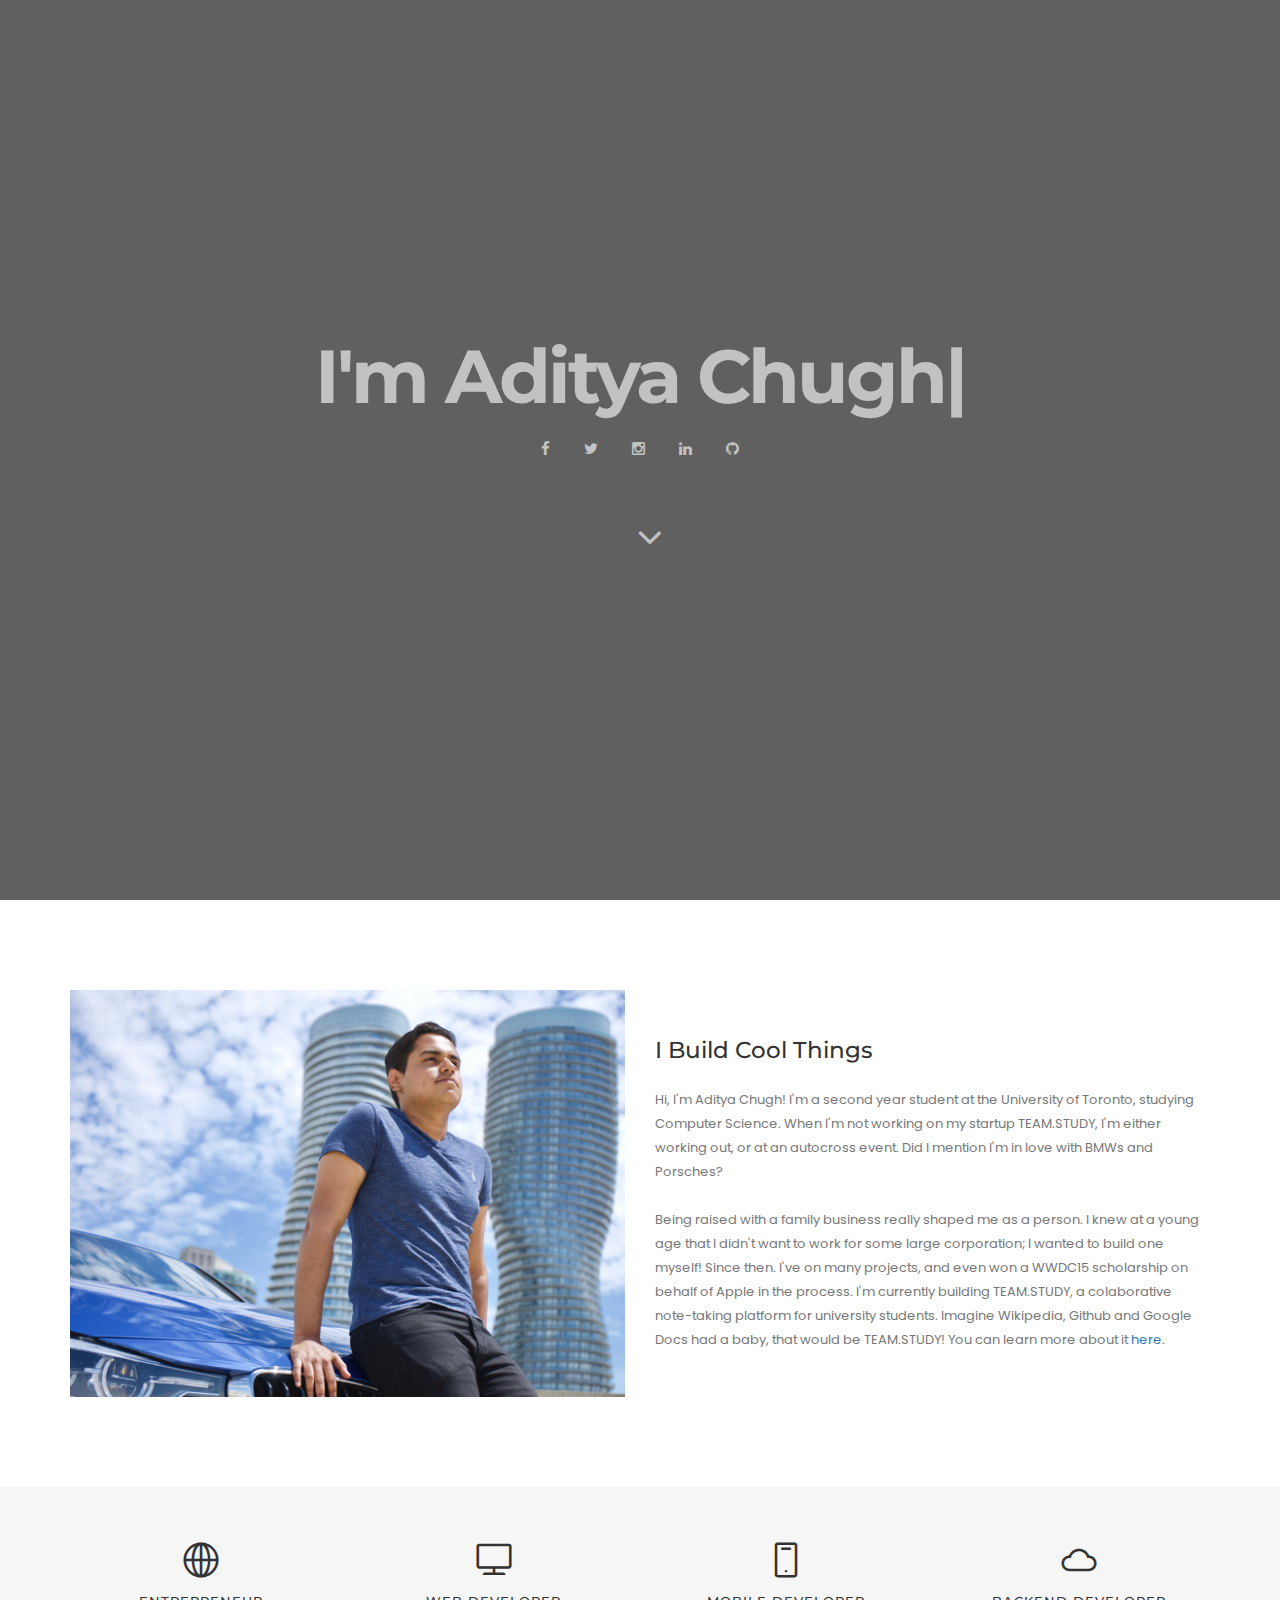
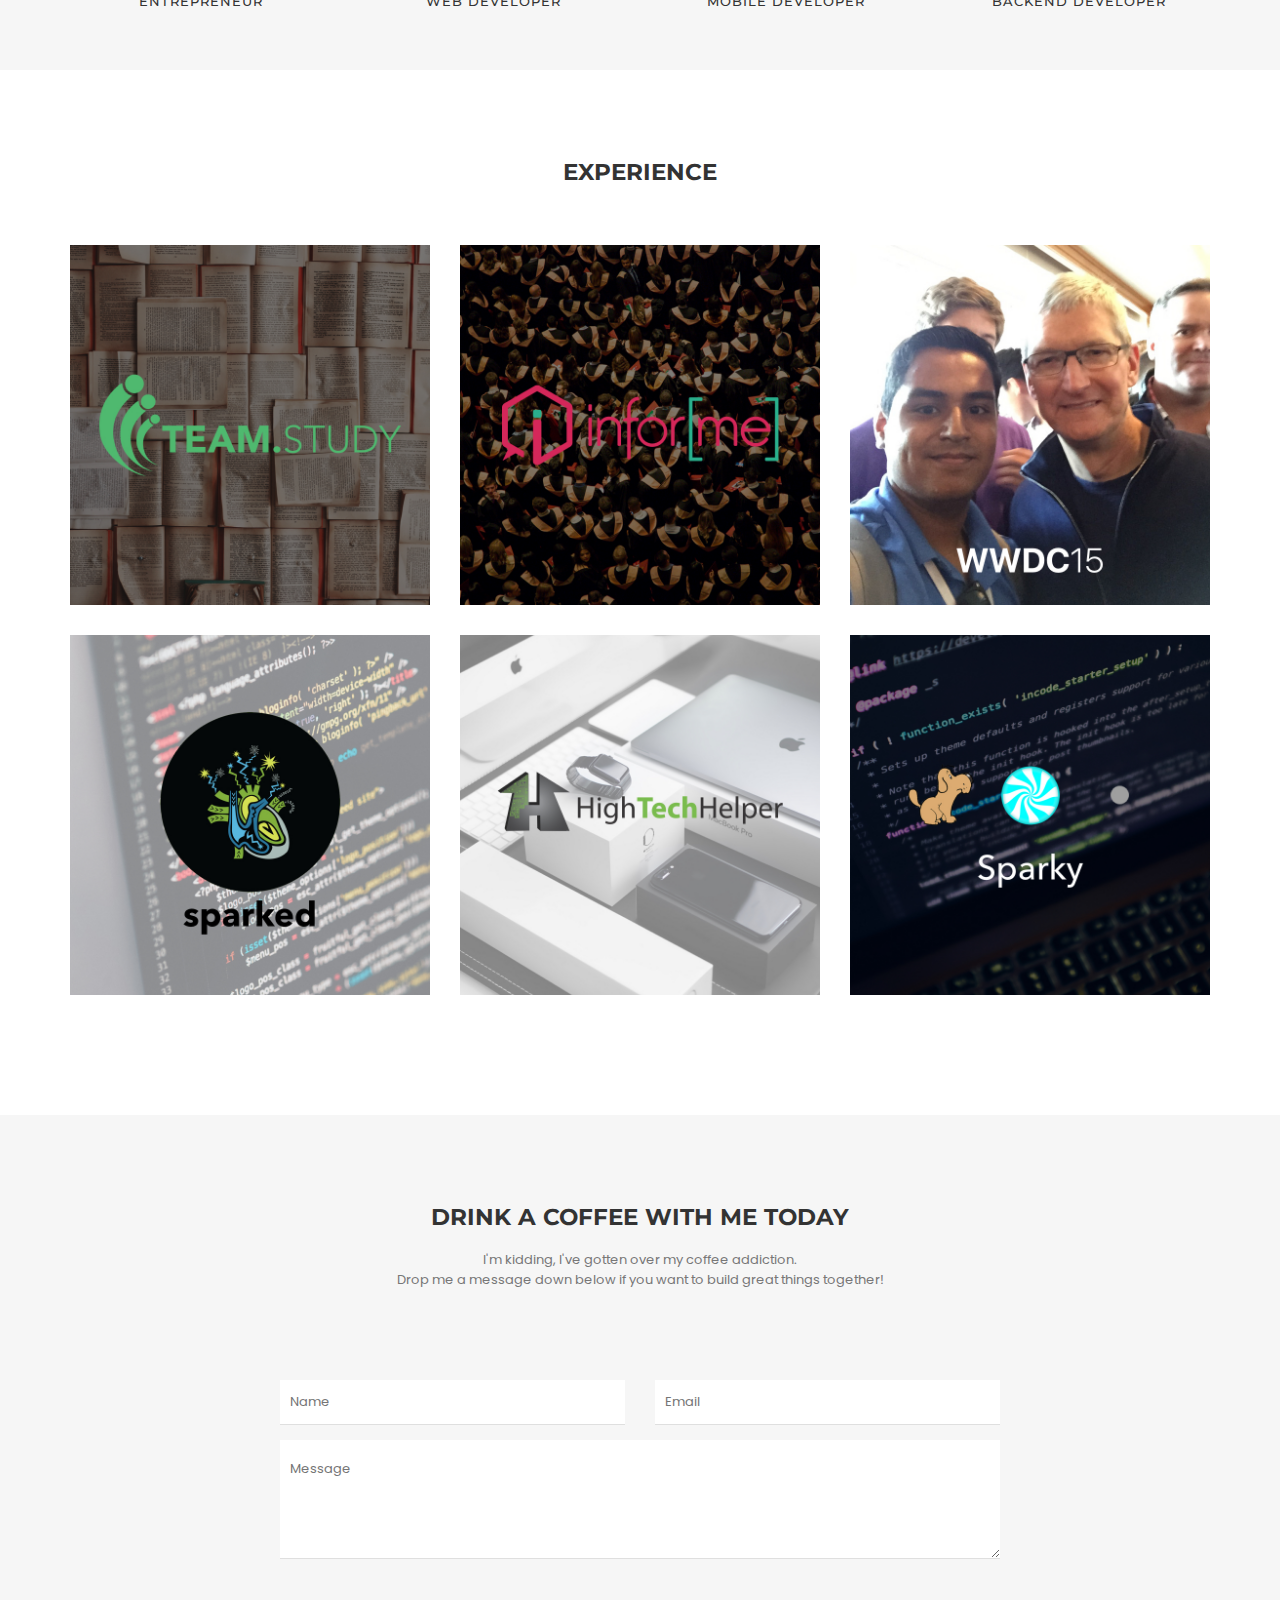
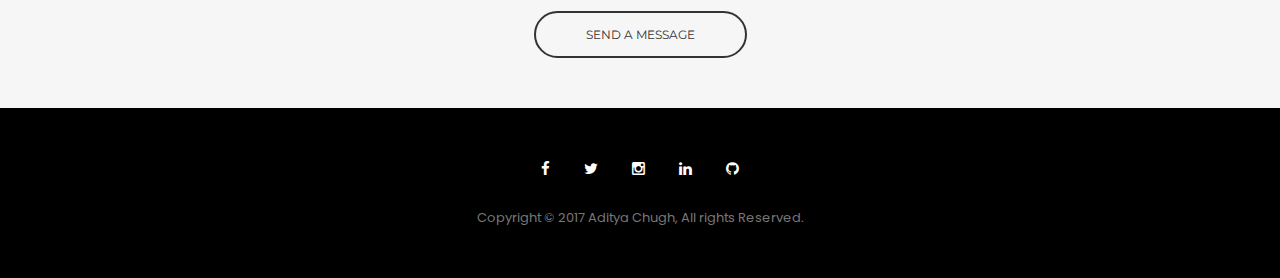
==== commit 7501df30: "Added Google Analytics" ====
--- a/index.html
+++ b/index.html
@@ -288,5 +288,15 @@
 <script src="js/jquery.magnific-popup.min.js"></script>
 <script src="js/main.js"></script>
 
+<!-- Google Analytics -->
+<script>
+  (function(i,s,o,g,r,a,m){i['GoogleAnalyticsObject']=r;i[r]=i[r]||function(){
+      (i[r].q=i[r].q||[]).push(arguments)},i[r].l=1*new Date();a=s.createElement(o),
+    m=s.getElementsByTagName(o)[0];a.async=1;a.src=g;m.parentNode.insertBefore(a,m)
+  })(window,document,'script','//www.google-analytics.com/analytics.js','ga');
+  ga('create', 'UA-65218103-1', 'auto');
+  ga('send', 'pageview');
+</script>
+
 </body>
 </html>
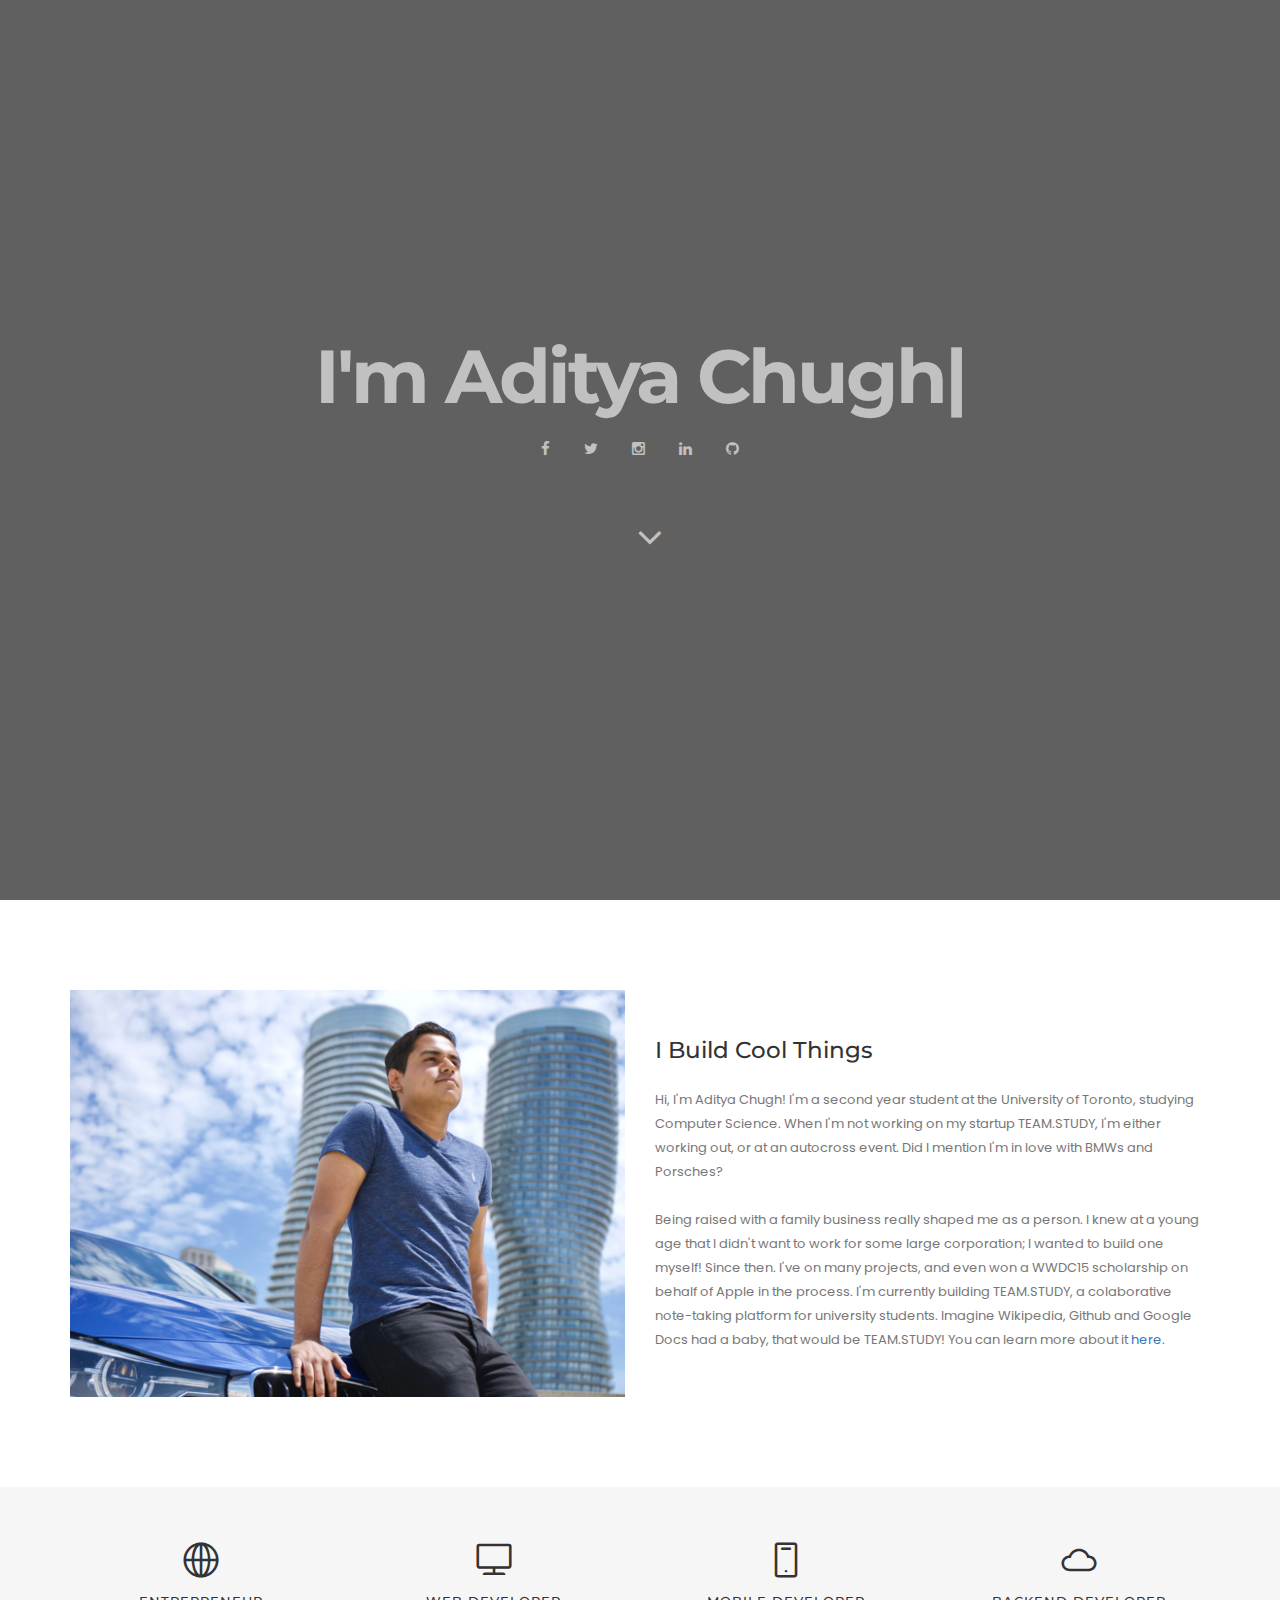
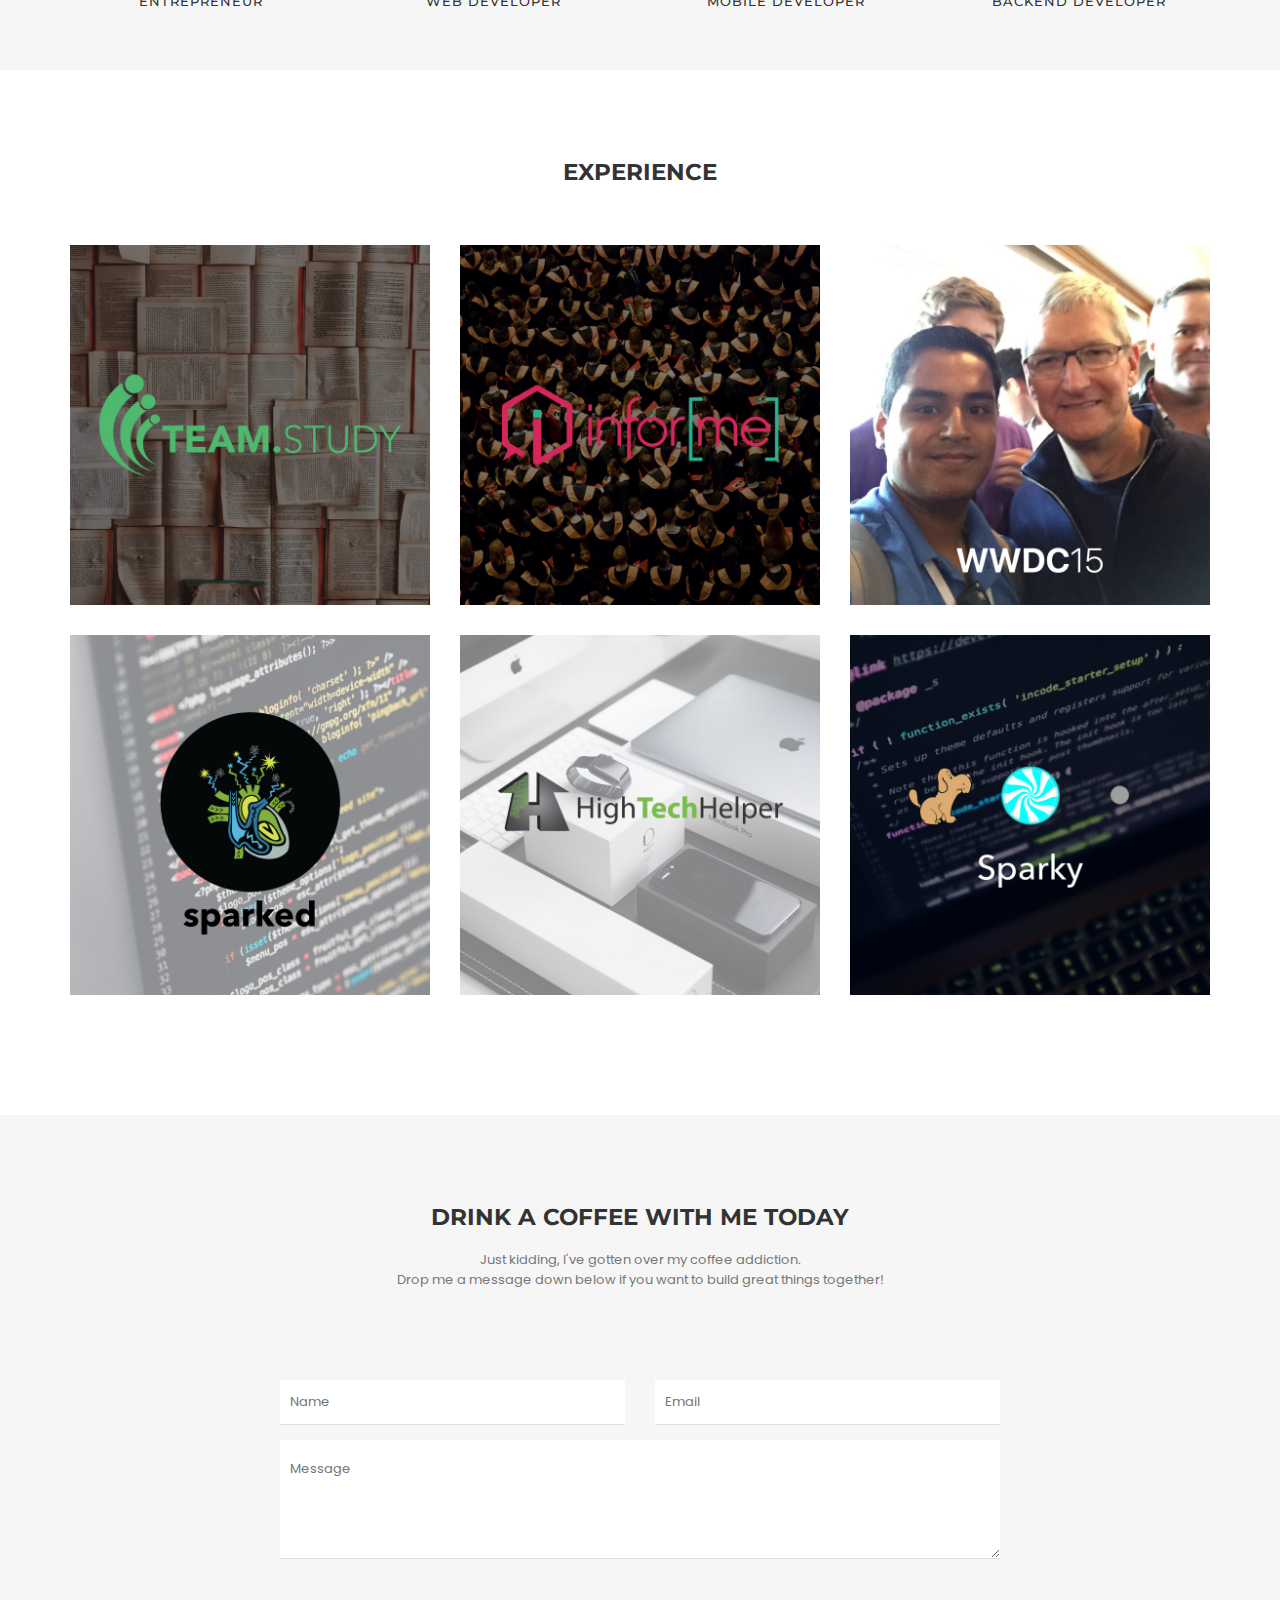
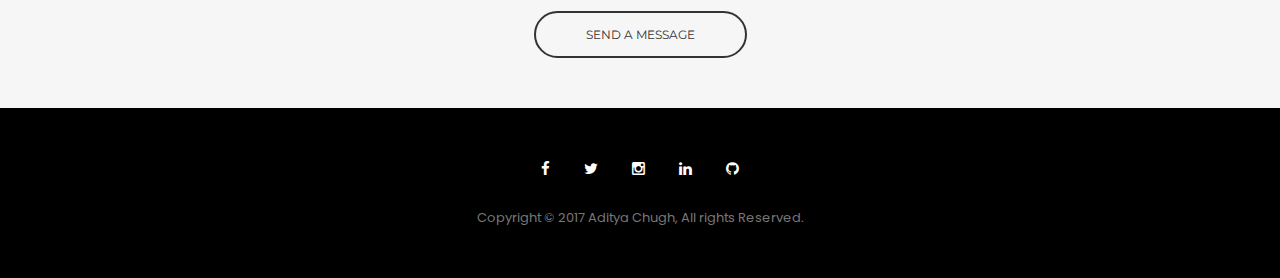
==== commit f21833ca: "Fixed typo" ====
--- a/index.html
+++ b/index.html
@@ -221,7 +221,7 @@
     <div class="container">
         <div class="contact section-title">
             <h2>DRINK A COFFEE WITH ME TODAY</h2>
-            <p>I'm kidding, I've gotten over my coffee addiction.<br>Drop me a message down below if you want to build
+            <p>Just kidding, I've gotten over my coffee addiction.<br>Drop me a message down below if you want to build
                 great things together!</p>
         </div>
         <!-- Contact Info -->
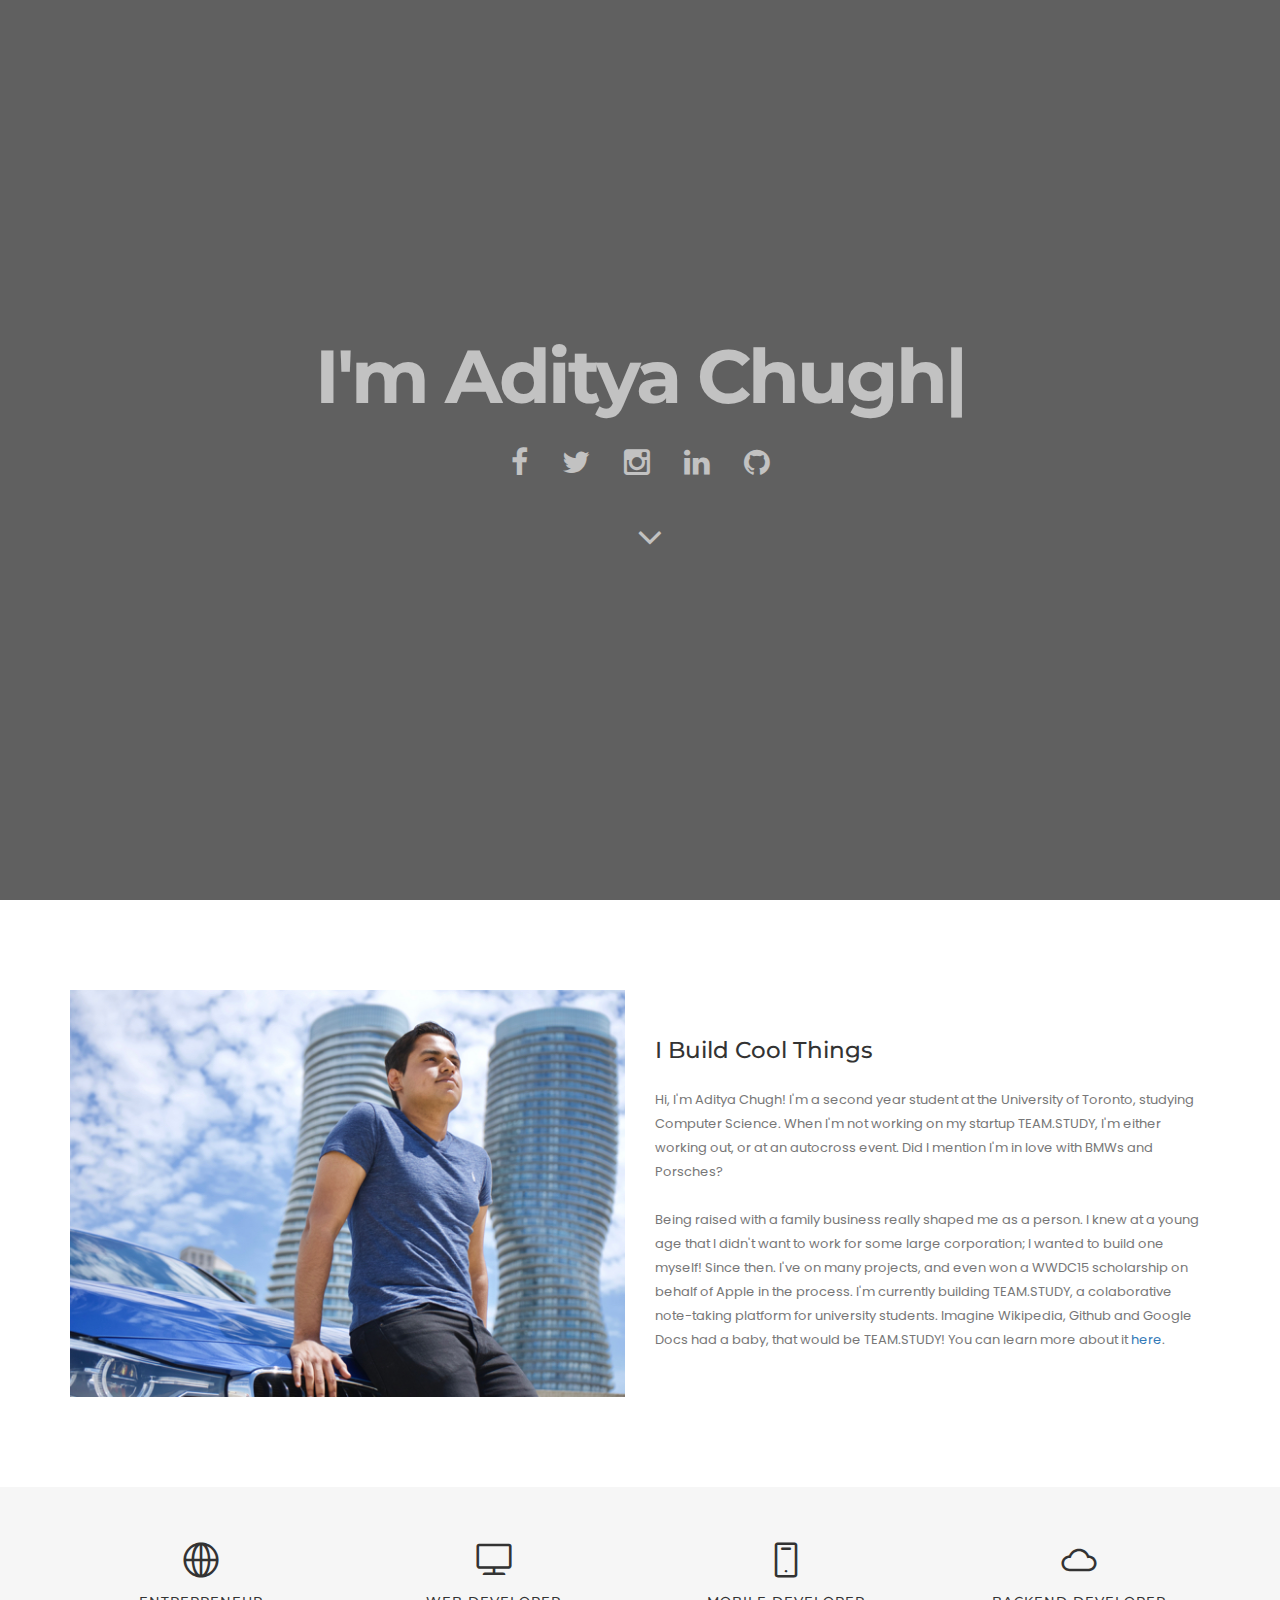
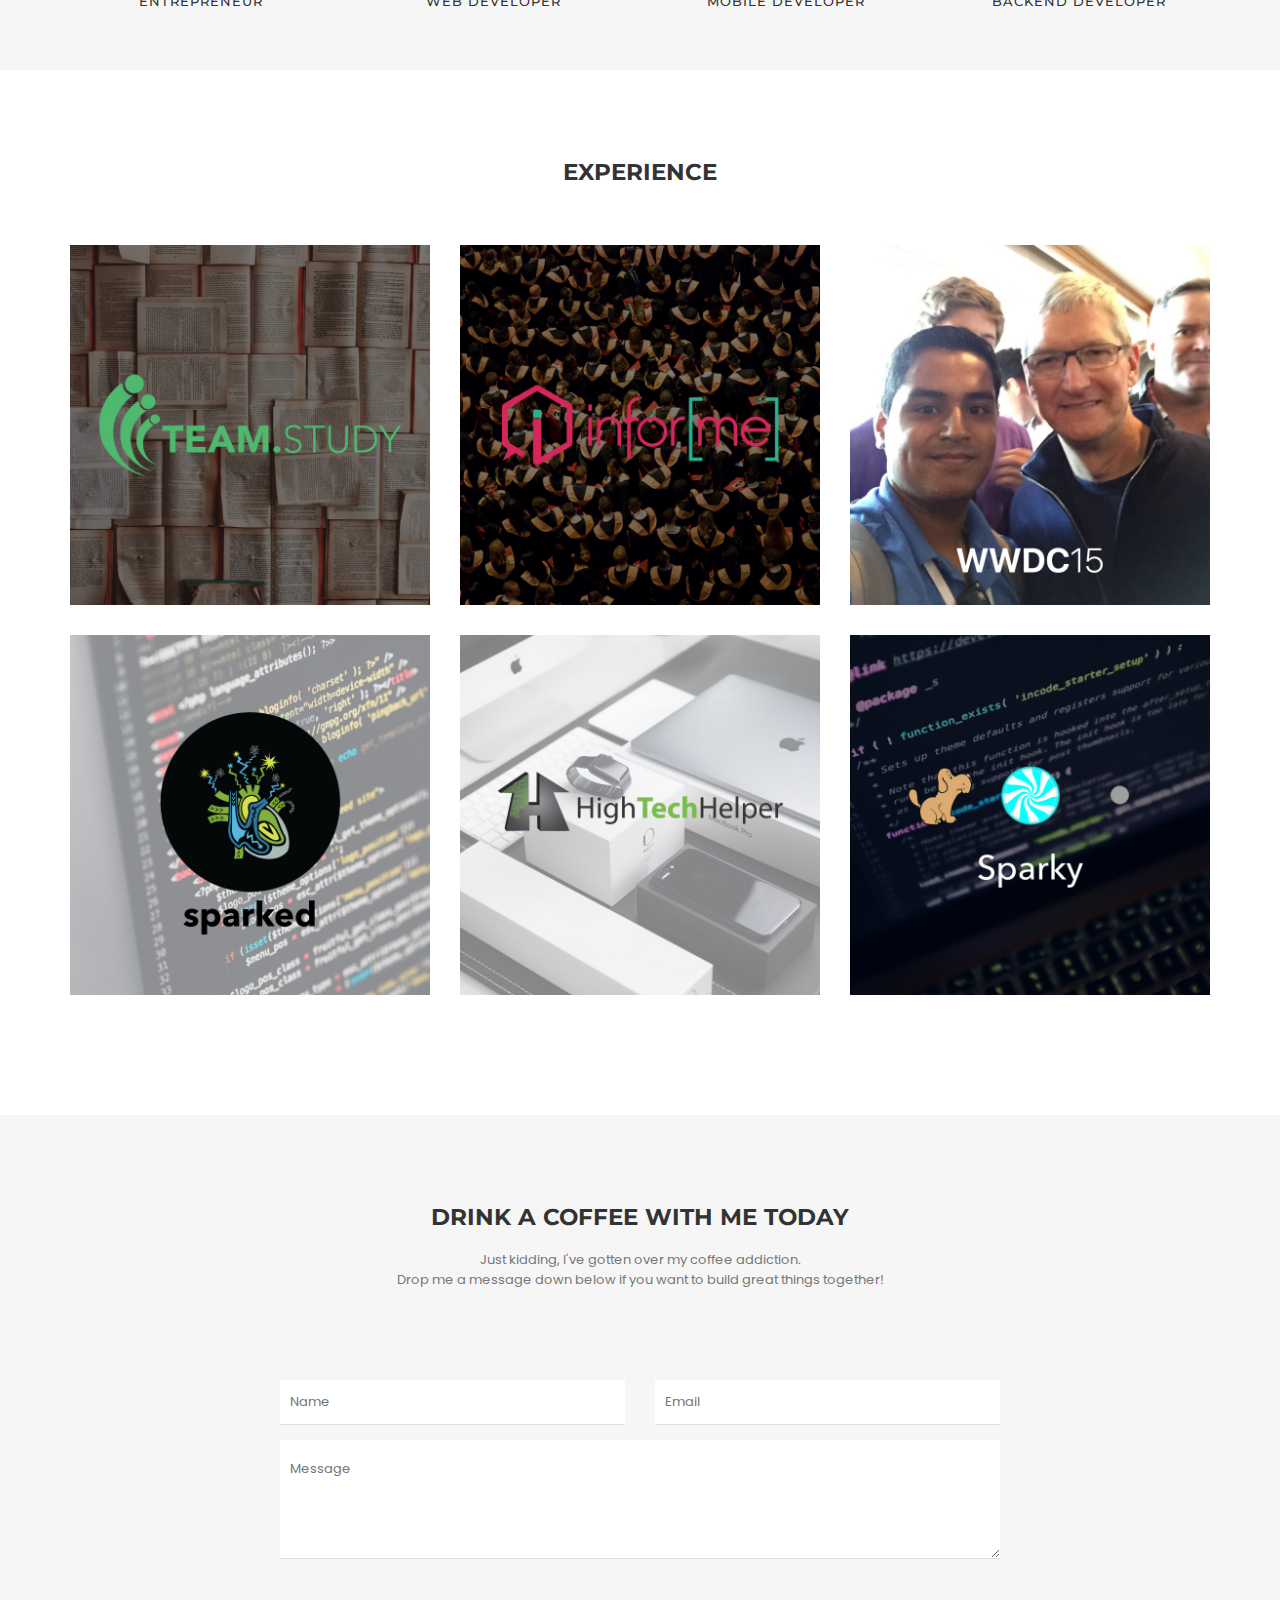
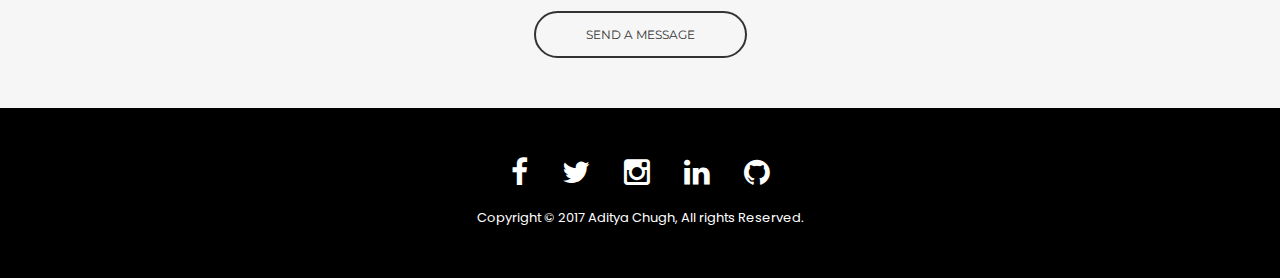
==== commit fc9609f4: "Updated icon size" ====
--- a/index.html
+++ b/index.html
@@ -3,6 +3,13 @@
 <head>
     <title>Aditya Chugh</title>
     <meta charset="UTF-8">
+
+    <meta http-equiv="cache-control" content="max-age=0" />
+    <meta http-equiv="cache-control" content="no-cache" />
+    <meta http-equiv="expires" content="0" />
+    <meta http-equiv="expires" content="Tue, 01 Jan 1980 1:00:00 GMT" />
+    <meta http-equiv="pragma" content="no-cache" />
+
     <meta name="description" content="Stephens Portfolio Template">
     <meta name="keywords" content="personal, portfolio">
     <meta name="viewport" content="width=device-width, initial-scale=1.0">
@@ -65,11 +72,11 @@
     <div class="home-content">
         <h1>I'm <span class="element">Aditya Chugh</span></h1>
         <div class="social">
-            <a href="https://www.facebook.com/chughaditya"><i class="fa fa-facebook" aria-hidden="true"></i> </a>
-            <a href="https://twitter.com/AdityaChugh1"><i class="fa fa-twitter" aria-hidden="true"></i> </a>
-            <a href="https://www.instagram.com/adityachugh1"><i class="fa fa-instagram" aria-hidden="true"></i> </a>
-            <a href="https://www.linkedin.com/in/adityachugh/"><i class="fa fa-linkedin" aria-hidden="true"></i> </a>
-            <a href="https://github.com/adityachugh"><i class="fa fa-github" aria-hidden="true"></i> </a>
+            <a href="https://www.facebook.com/chughaditya"><i class="fa fa-2x fa-facebook" aria-hidden="true"></i> </a>
+            <a href="https://twitter.com/AdityaChugh1"><i class="fa fa-2x fa-twitter" aria-hidden="true"></i> </a>
+            <a href="https://www.instagram.com/adityachugh1"><i class="fa fa-2x fa-instagram" aria-hidden="true"></i> </a>
+            <a href="https://www.linkedin.com/in/adityachugh/"><i class="fa fa-2x fa-linkedin" aria-hidden="true"></i> </a>
+            <a href="https://github.com/adityachugh"><i class="fa fa-2x fa-github" aria-hidden="true"></i> </a>
         </div>
         <a class="home-down bounce" href="#about"><i class="fa fa-angle-down"></i></a>
     </div>
@@ -269,13 +276,13 @@
 <footer>
     <div class="container">
         <div class="social">
-            <a href="https://www.facebook.com/chughaditya"><i class="fa fa-facebook" aria-hidden="true"></i> </a>
-            <a href="https://twitter.com/AdityaChugh1"><i class="fa fa-twitter" aria-hidden="true"></i> </a>
-            <a href="https://www.instagram.com/adityachugh1"><i class="fa fa-instagram" aria-hidden="true"></i> </a>
-            <a href="https://www.linkedin.com/in/adityachugh/"><i class="fa fa-linkedin" aria-hidden="true"></i> </a>
-            <a href="https://github.com/adityachugh"><i class="fa fa-github" aria-hidden="true"></i> </a>
-        </div>
-        <p>Copyright © 2017 Aditya Chugh, All rights Reserved.</p>
+            <a href="https://www.facebook.com/chughaditya"><i class="fa fa-2x fa-facebook" aria-hidden="true"></i> </a>
+            <a href="https://twitter.com/AdityaChugh1"><i class="fa fa-2x fa-twitter" aria-hidden="true"></i> </a>
+            <a href="https://www.instagram.com/adityachugh1"><i class="fa fa-2x fa-instagram" aria-hidden="true"></i> </a>
+            <a href="https://www.linkedin.com/in/adityachugh/"><i class="fa fa-2x fa-linkedin" aria-hidden="true"></i> </a>
+            <a href="https://github.com/adityachugh"><i class="fa fa-2x fa-github" aria-hidden="true"></i> </a>
+        </div>
+        <p style="color: white">Copyright © 2017 Aditya Chugh, All rights Reserved.</p>
     </div>
 </footer>
 
--- a/css/style.css
+++ b/css/style.css
@@ -384,6 +384,10 @@
    position: relative;
 }
 
+.home-content .social {
+  padding-top: 10px;
+}
+
 .home-content h1{
    font-size: 75px;
    color: #fff;
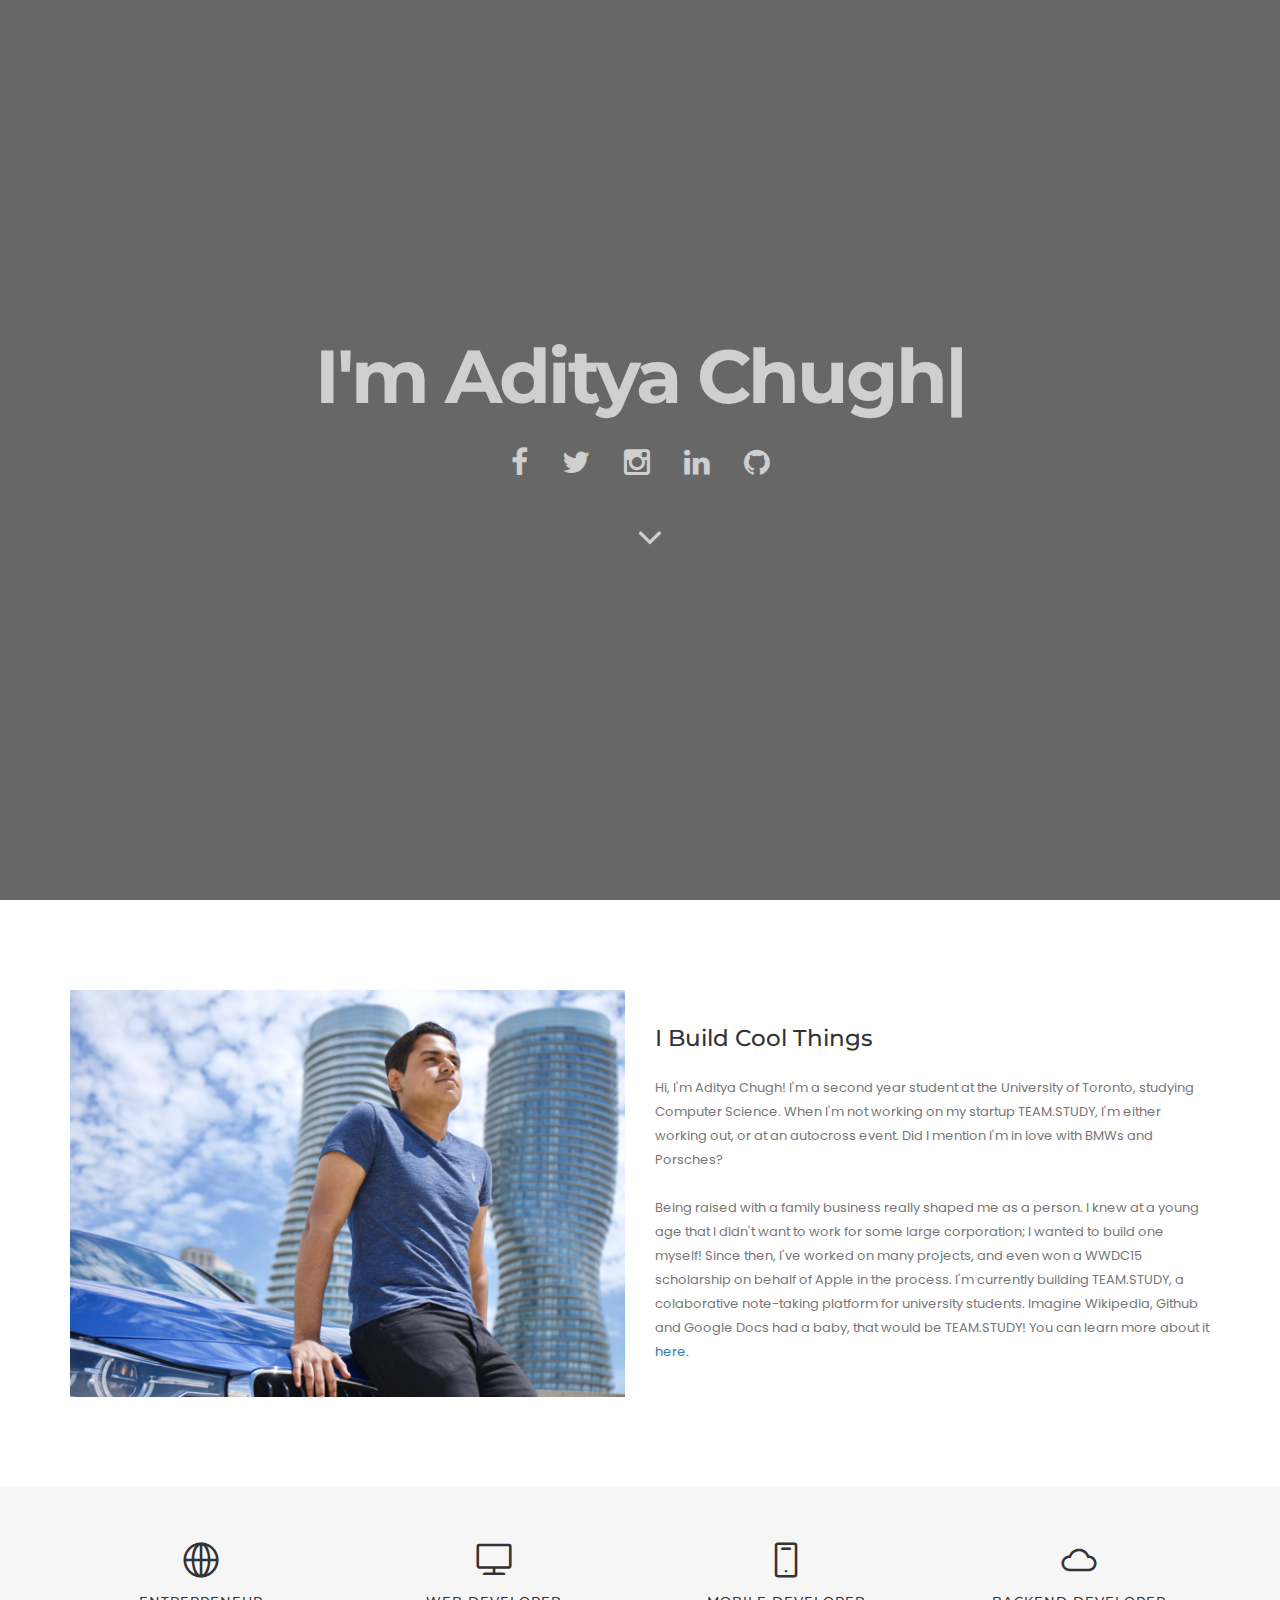
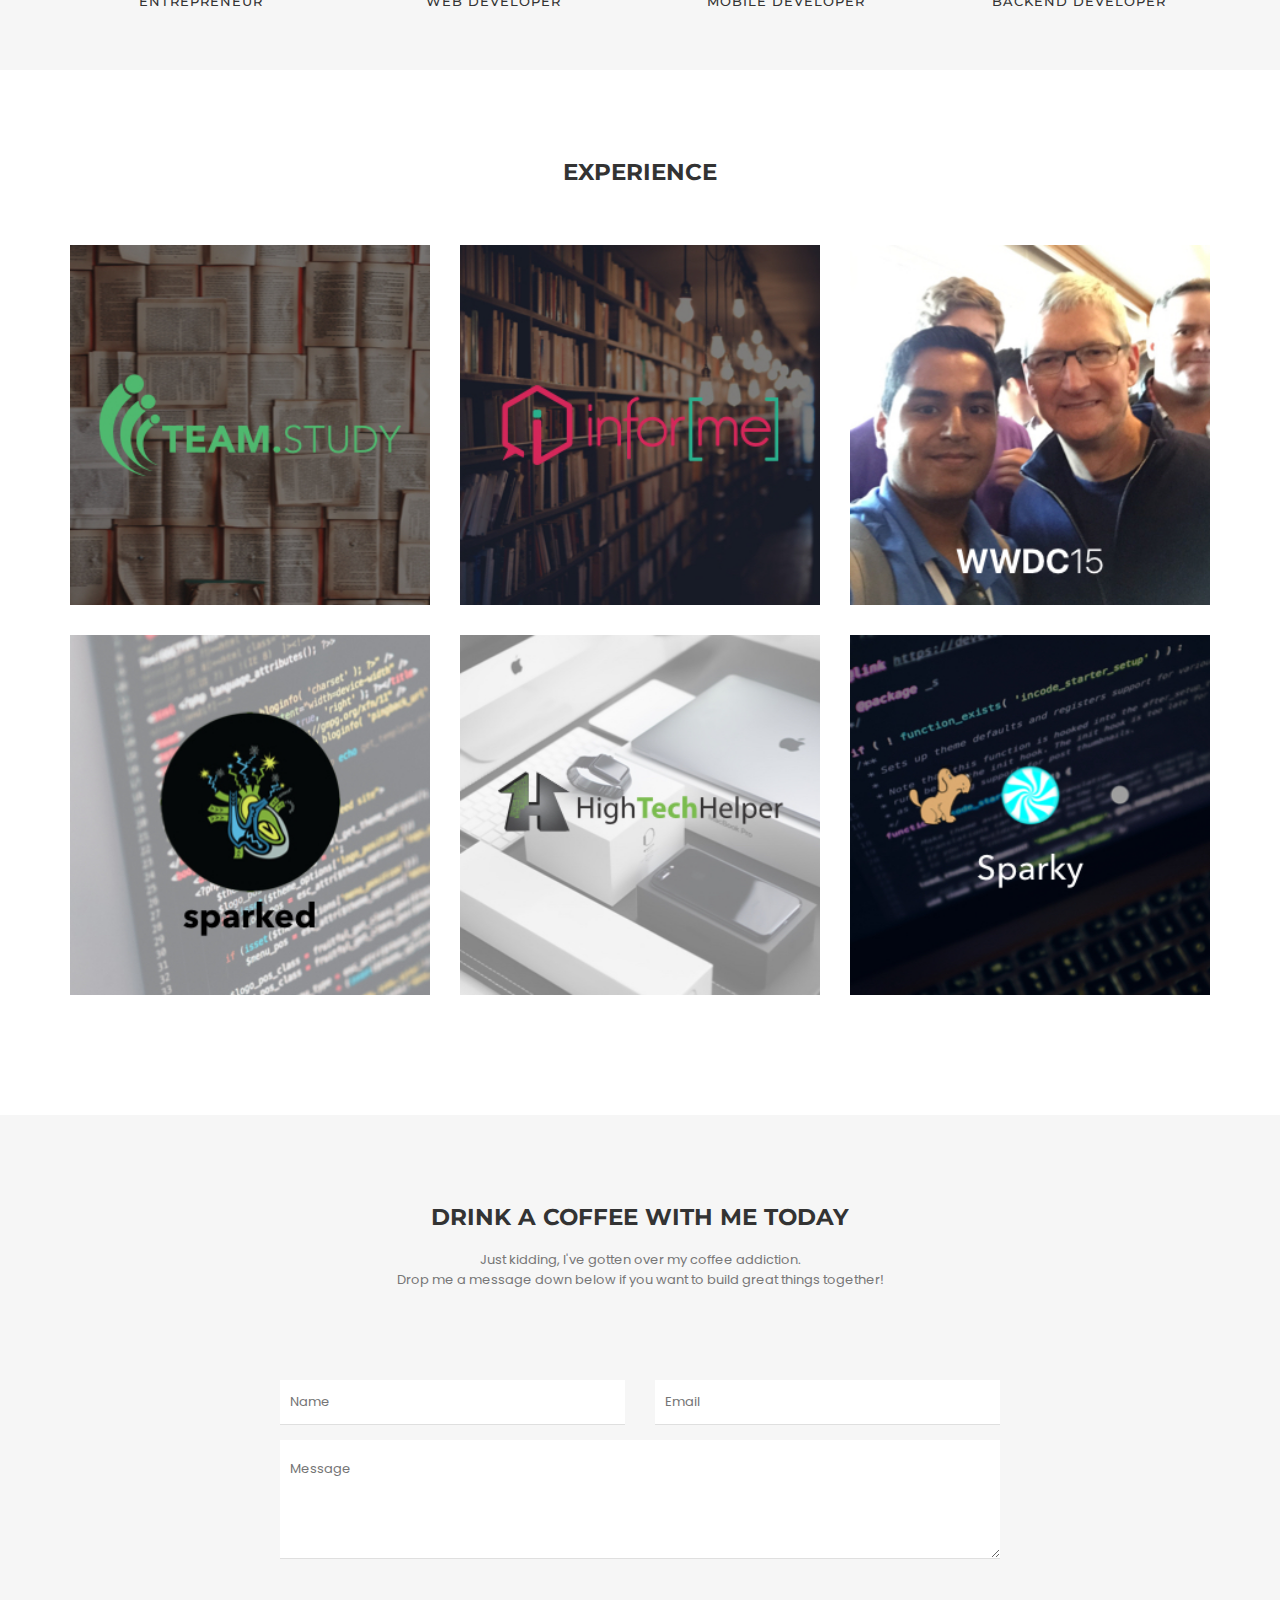
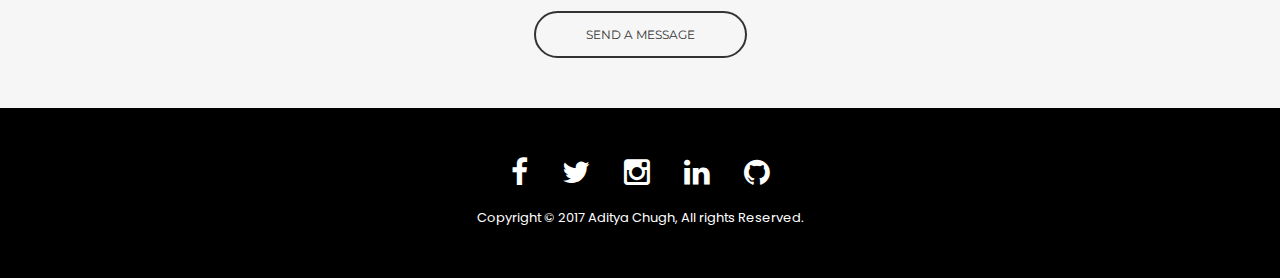
==== commit c7569788: "Updated recaptcha" ====
--- a/index.html
+++ b/index.html
@@ -10,7 +10,7 @@
     <meta http-equiv="expires" content="Tue, 01 Jan 1980 1:00:00 GMT" />
     <meta http-equiv="pragma" content="no-cache" />
 
-    <meta name="description" content="Stephens Portfolio Template">
+    <meta name="description" content="Entrepreneur. Innovator. Developer. Car Enthusiast.">
     <meta name="keywords" content="personal, portfolio">
     <meta name="viewport" content="width=device-width, initial-scale=1.0">
     <!-- Favicon -->
@@ -30,11 +30,6 @@
     <!-- Font icons -->
     <link rel="stylesheet" href="icon-fonts/font-awesome-4.5.0/css/font-awesome.min.css"/>
     <link rel="stylesheet" href="icon-fonts/essential-regular-fonts/essential-icons.css"/>
-
-    <!--[if lt IE 9]>
-    <script src="https://oss.maxcdn.com/html5shiv/3.7.2/html5shiv.min.js"></script>
-    <script src="https://oss.maxcdn.com/respond/1.4.2/respond.min.js"></script>
-    <![endif]-->
 
 </head>
 <body>
@@ -99,8 +94,8 @@
                         autocross event. Did I mention I'm in love with BMWs and Porsches?
                         <br/><br/>
                         Being raised with a family business really shaped me as a person. I knew at a young age that I
-                        didn't want to work for some large corporation; I wanted to build one myself! Since then. I've
-                        on many projects, and even won a WWDC15 scholarship on behalf of Apple in the process. I'm
+                        didn't want to work for some large corporation; I wanted to build one myself! Since then, I've
+                        worked on many projects, and even won a WWDC15 scholarship on behalf of Apple in the process. I'm
                         currently building TEAM.STUDY, a colaborative note-taking platform for university students.
                         Imagine Wikipedia, Github and Google Docs had a baby, that would be TEAM.STUDY! You
                         can learn more about it <a href="https://team.study">here</a>.
@@ -249,7 +244,7 @@
             <!--</div> &lt;!&ndash; information end &ndash;&gt;-->
             <!--Contact Form-->
             <div class="col-md-8 col-md-offset-2">
-                <form class="col-md-12 contact-form" method="POST" action="mail.php">
+                <form id="contact-form" class="col-md-12 contact-form" method="POST" action="mail.php">
                     <div class="row">
                         <!--Name-->
                         <div class="col-md-6">
@@ -294,6 +289,10 @@
 <script src="js/typed.js"></script>
 <script src="js/jquery.magnific-popup.min.js"></script>
 <script src="js/main.js"></script>
+<!--[if lt IE 9]>
+<script src="https://oss.maxcdn.com/html5shiv/3.7.2/html5shiv.min.js"></script>
+<script src="https://oss.maxcdn.com/respond/1.4.2/respond.min.js"></script>
+<![endif]-->
 
 <!-- Google Analytics -->
 <script>
--- a/css/style.css
+++ b/css/style.css
@@ -20,6 +20,10 @@
 
 
 /*------------------------ 1 Body and Core Css ------------------------*/
+
+.grecaptcha-badge {
+  display: none;
+}
 
 .logo h2 {
   font-size: 23px;
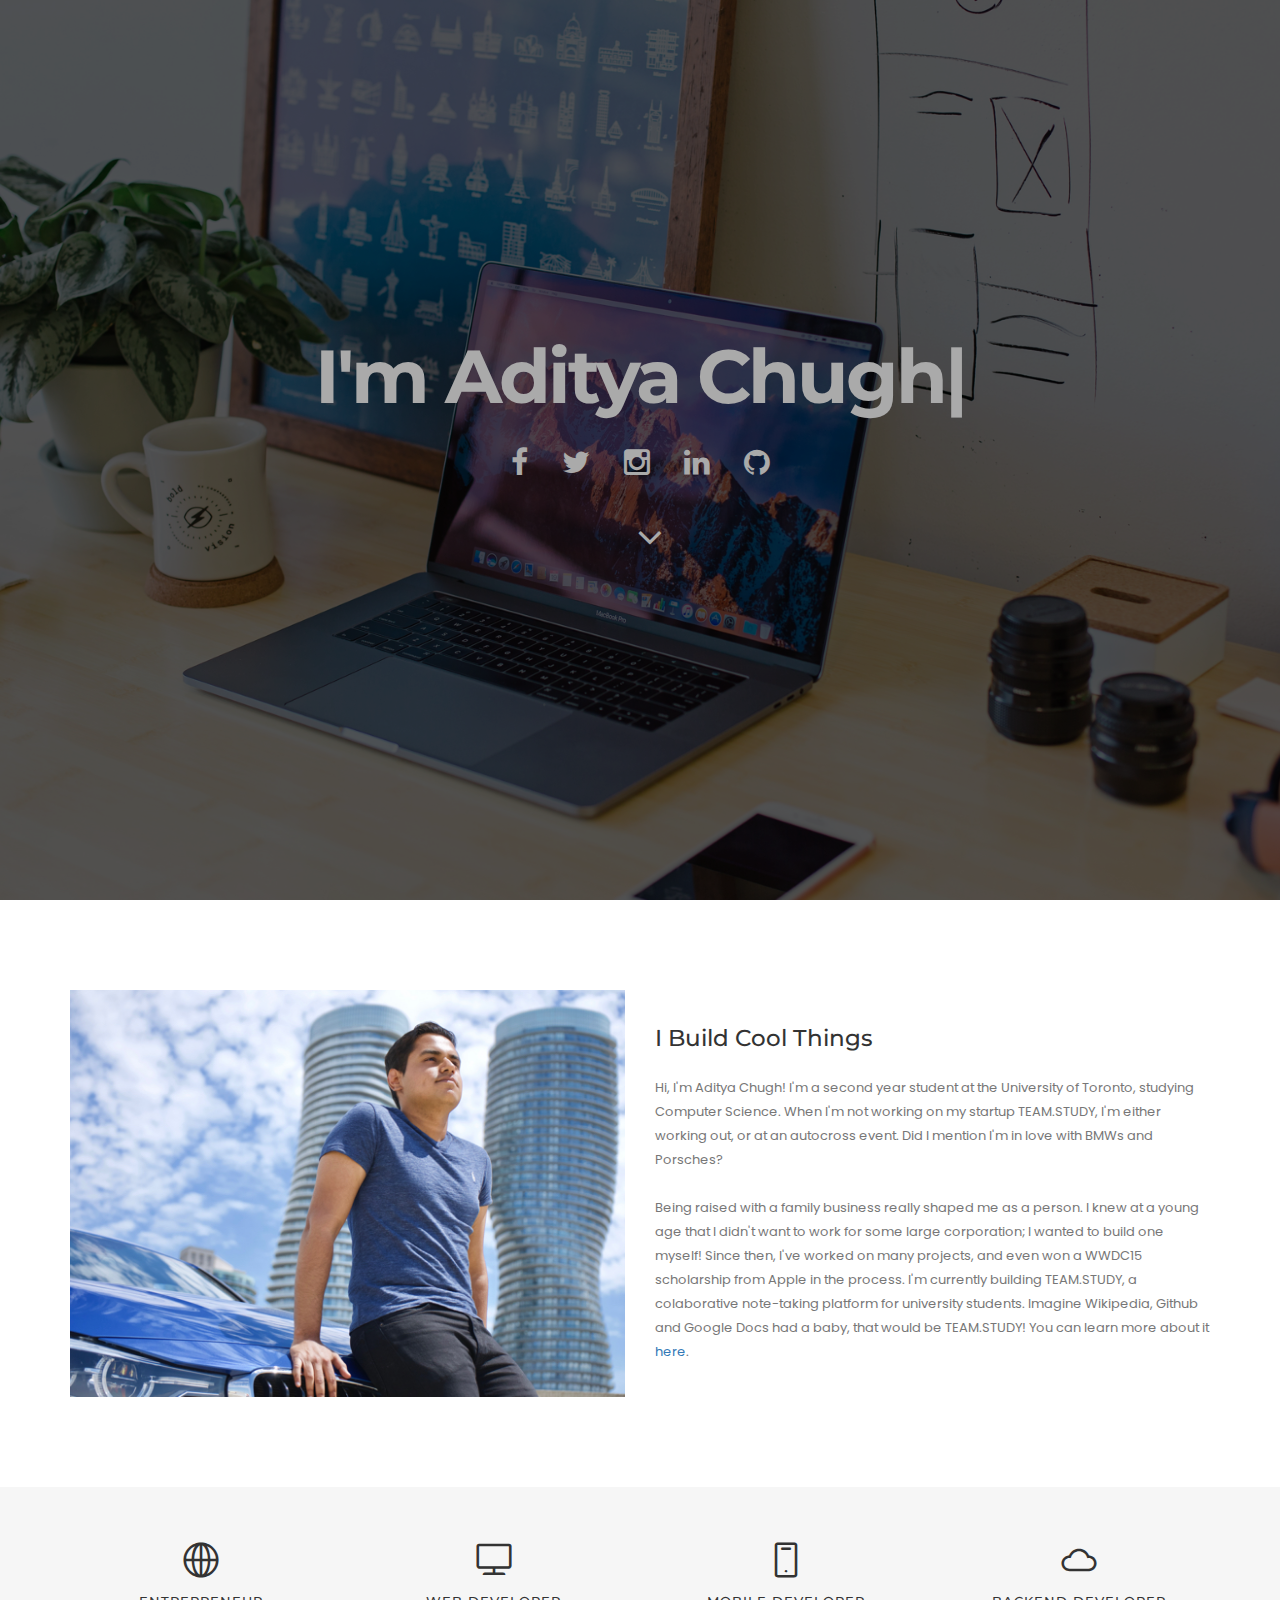
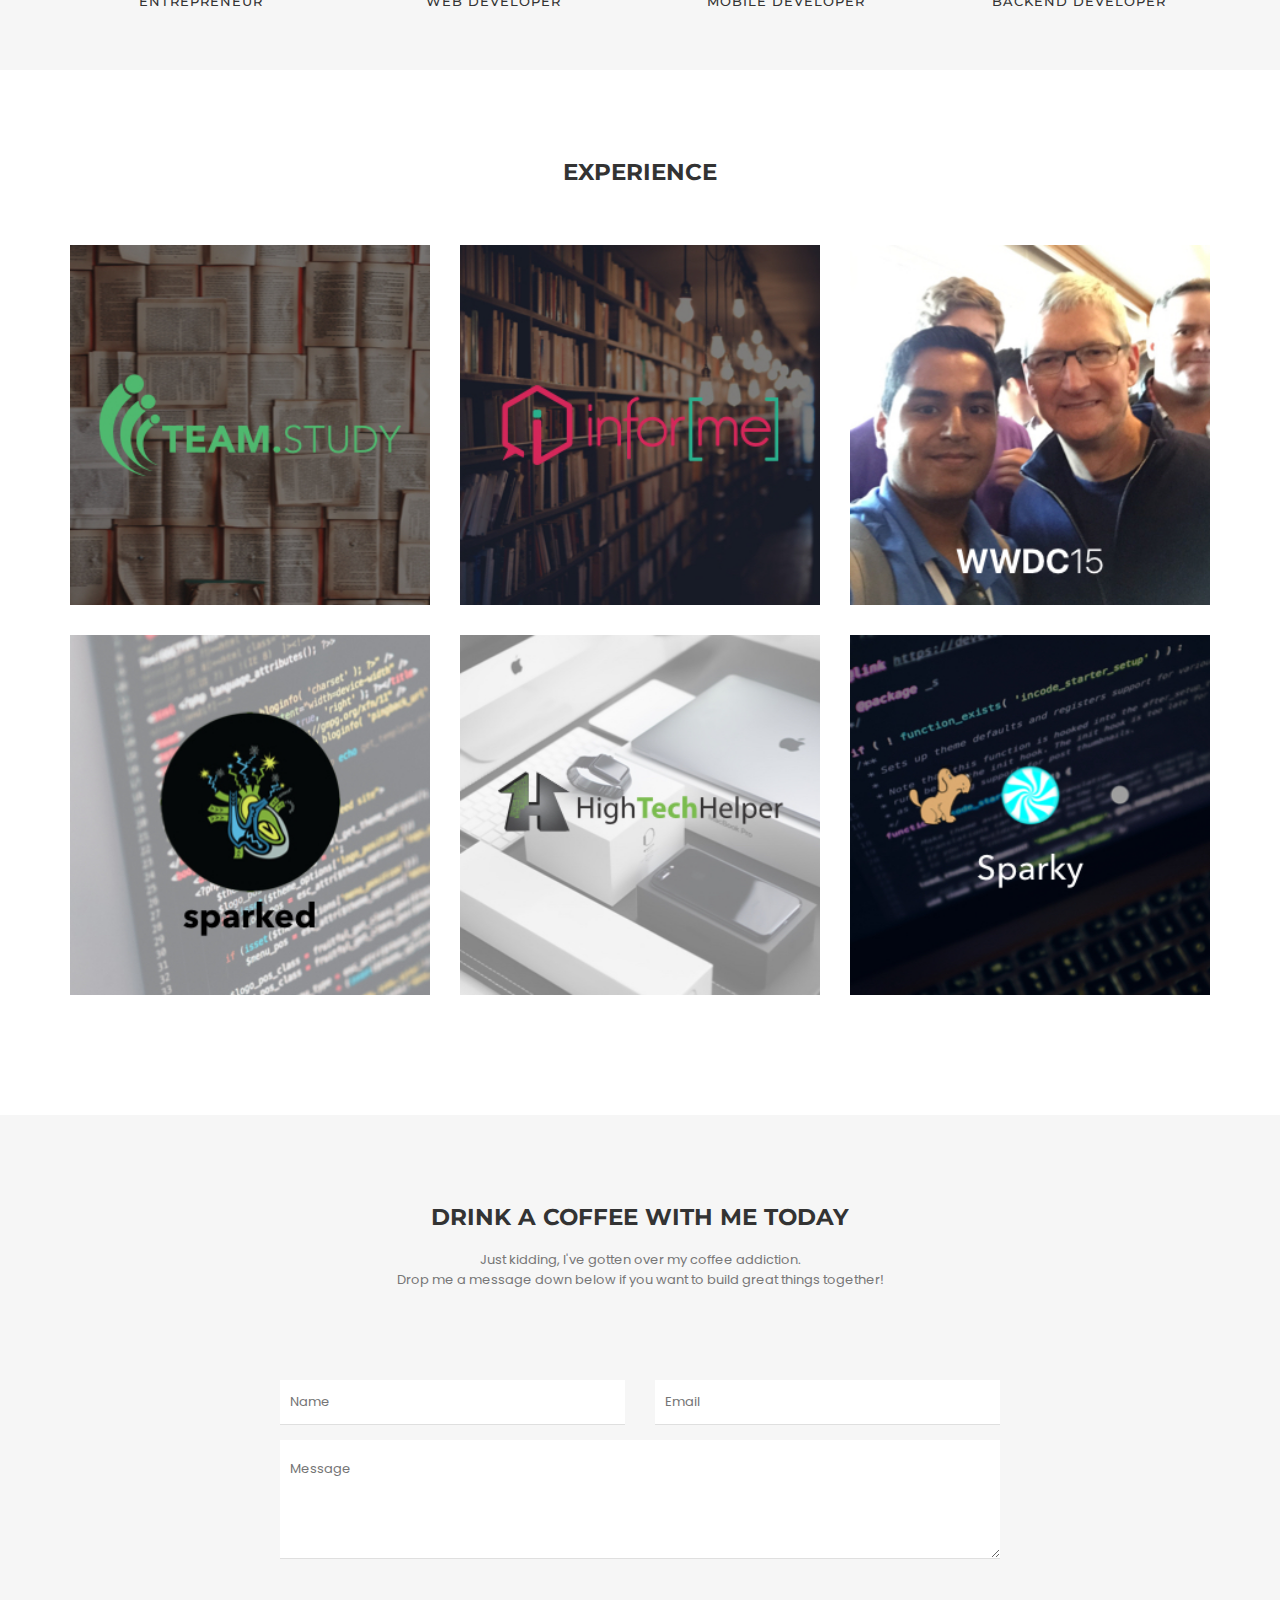
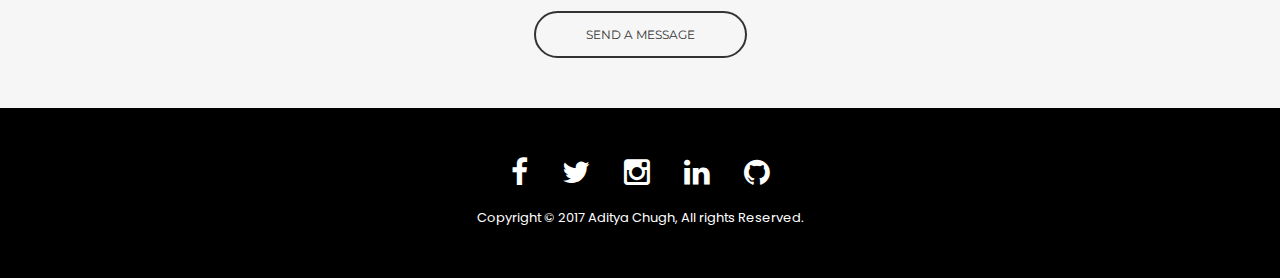
==== commit 4eec7cc4: "Updated images" ====
--- a/index.html
+++ b/index.html
@@ -95,10 +95,10 @@
                         <br/><br/>
                         Being raised with a family business really shaped me as a person. I knew at a young age that I
                         didn't want to work for some large corporation; I wanted to build one myself! Since then, I've
-                        worked on many projects, and even won a WWDC15 scholarship on behalf of Apple in the process. I'm
+                        worked on many projects, and even won a WWDC15 scholarship from Apple in the process. I'm
                         currently building TEAM.STUDY, a colaborative note-taking platform for university students.
                         Imagine Wikipedia, Github and Google Docs had a baby, that would be TEAM.STUDY! You
-                        can learn more about it <a href="https://team.study">here</a>.
+                        can learn more about it <a href="https://teamstudy.com">here</a>.
                     </p>
                 </div>
             </div>
--- a/css/style.css
+++ b/css/style.css
@@ -374,7 +374,7 @@
 /*------------------------ 2 Home ------------------------*/		
 
 .home{
-    background:url(https://source.unsplash.com/RvPDe41lYBA/1920x1080) bottom center fixed;
+    background:url(../images/background.jpg) bottom center fixed;
     background-size: cover;
     width: 100%;
     display: table;
